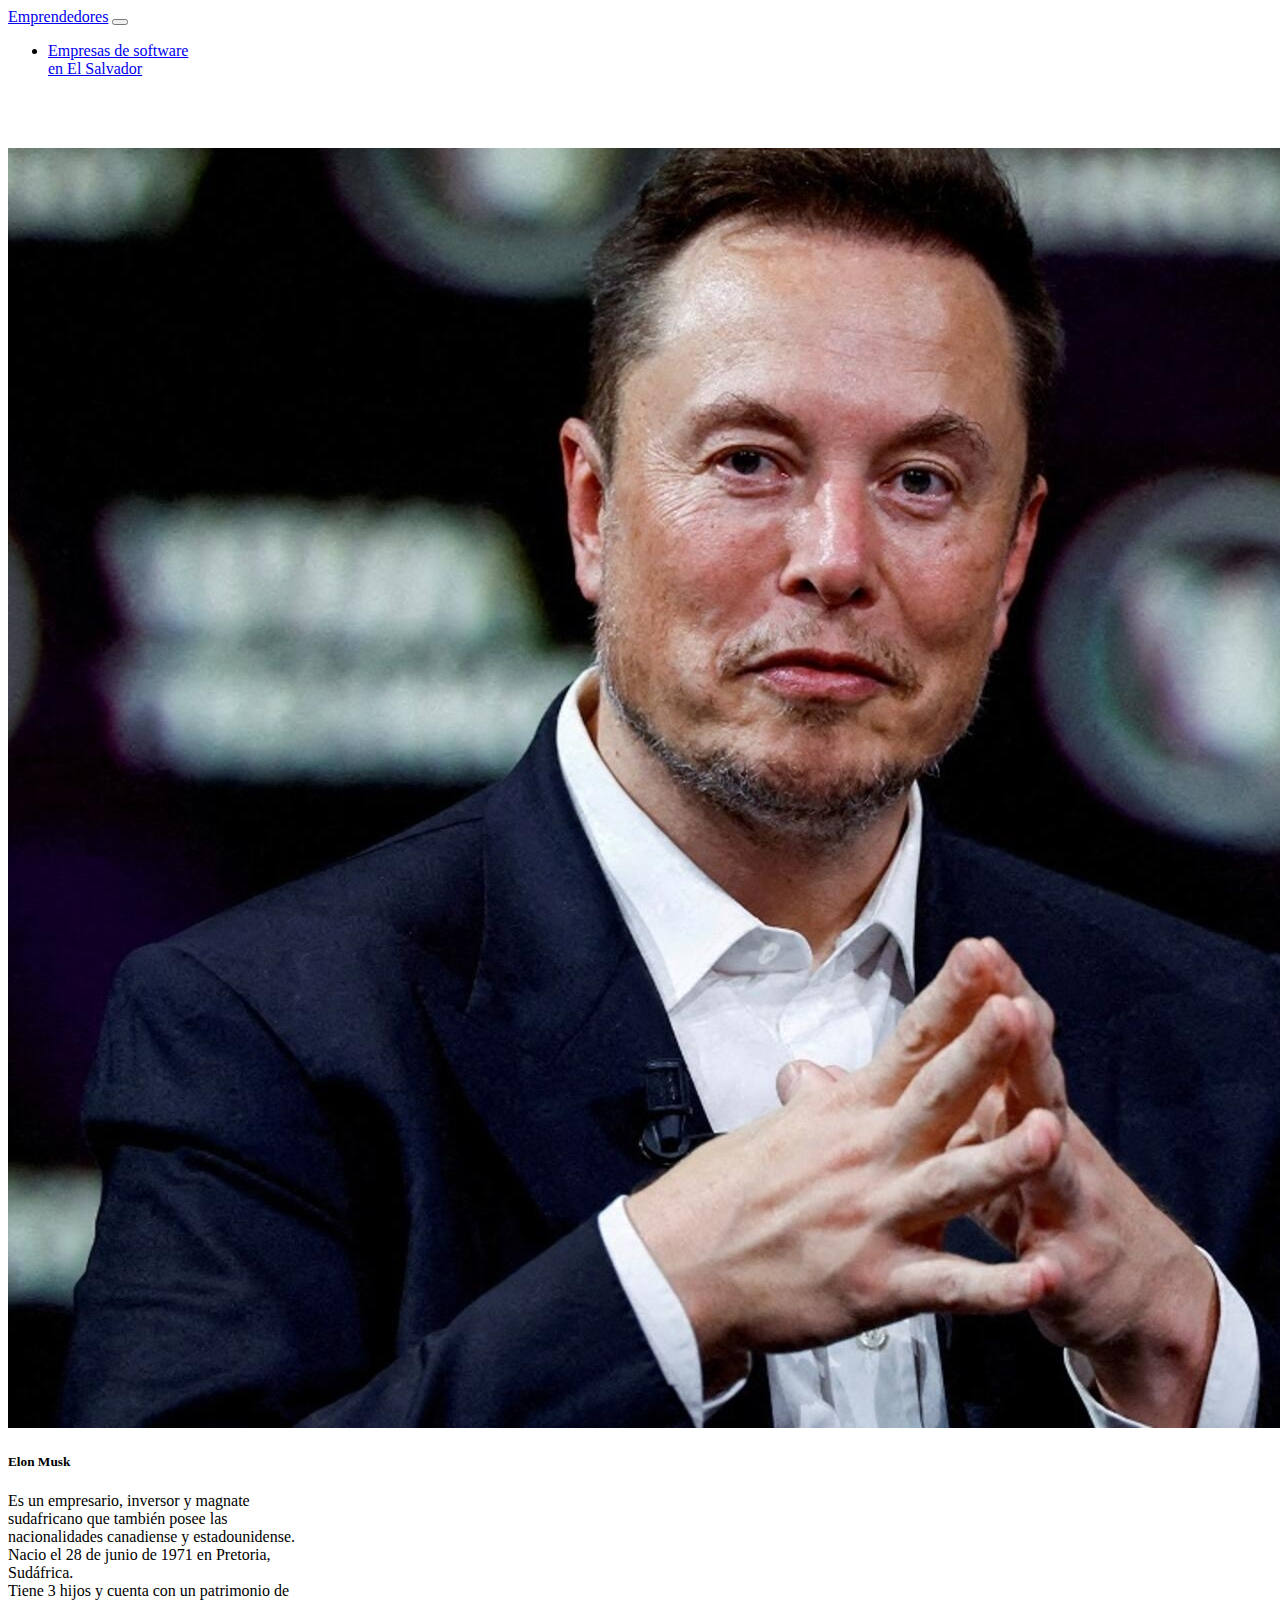
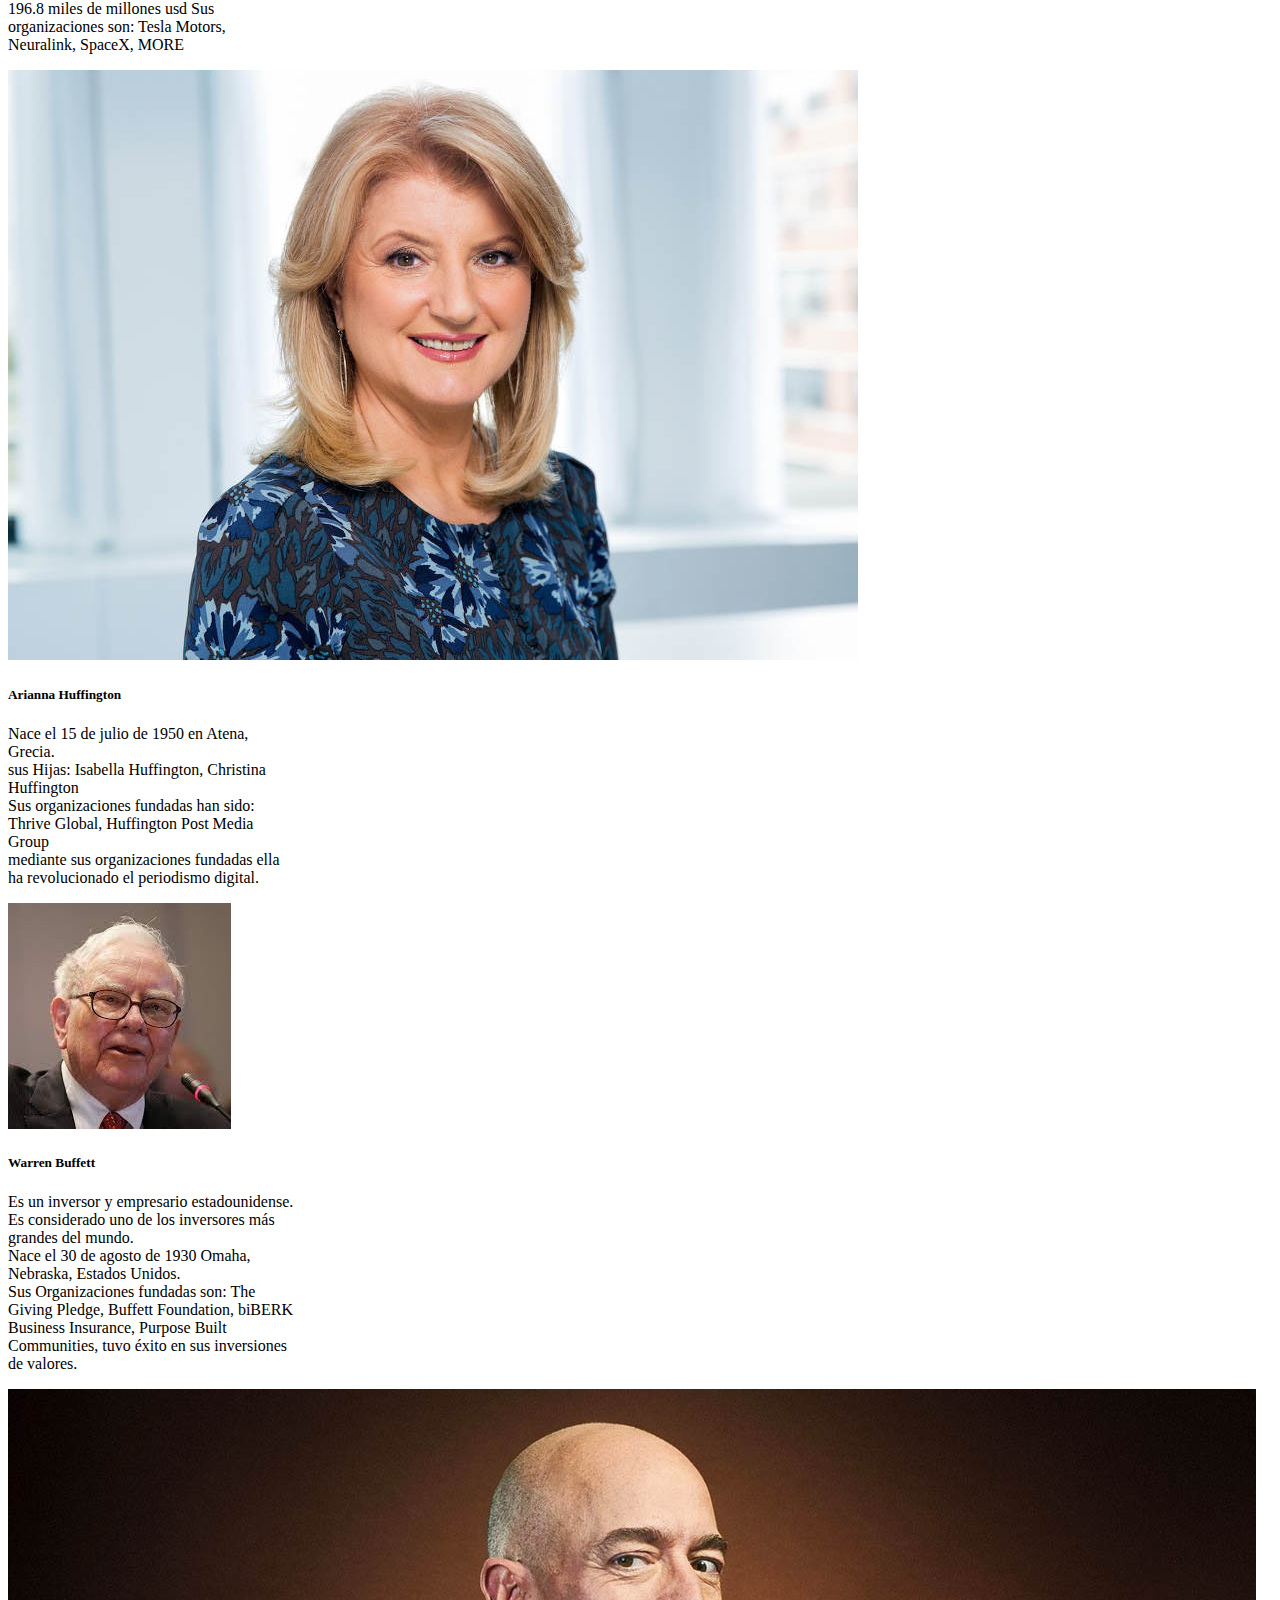
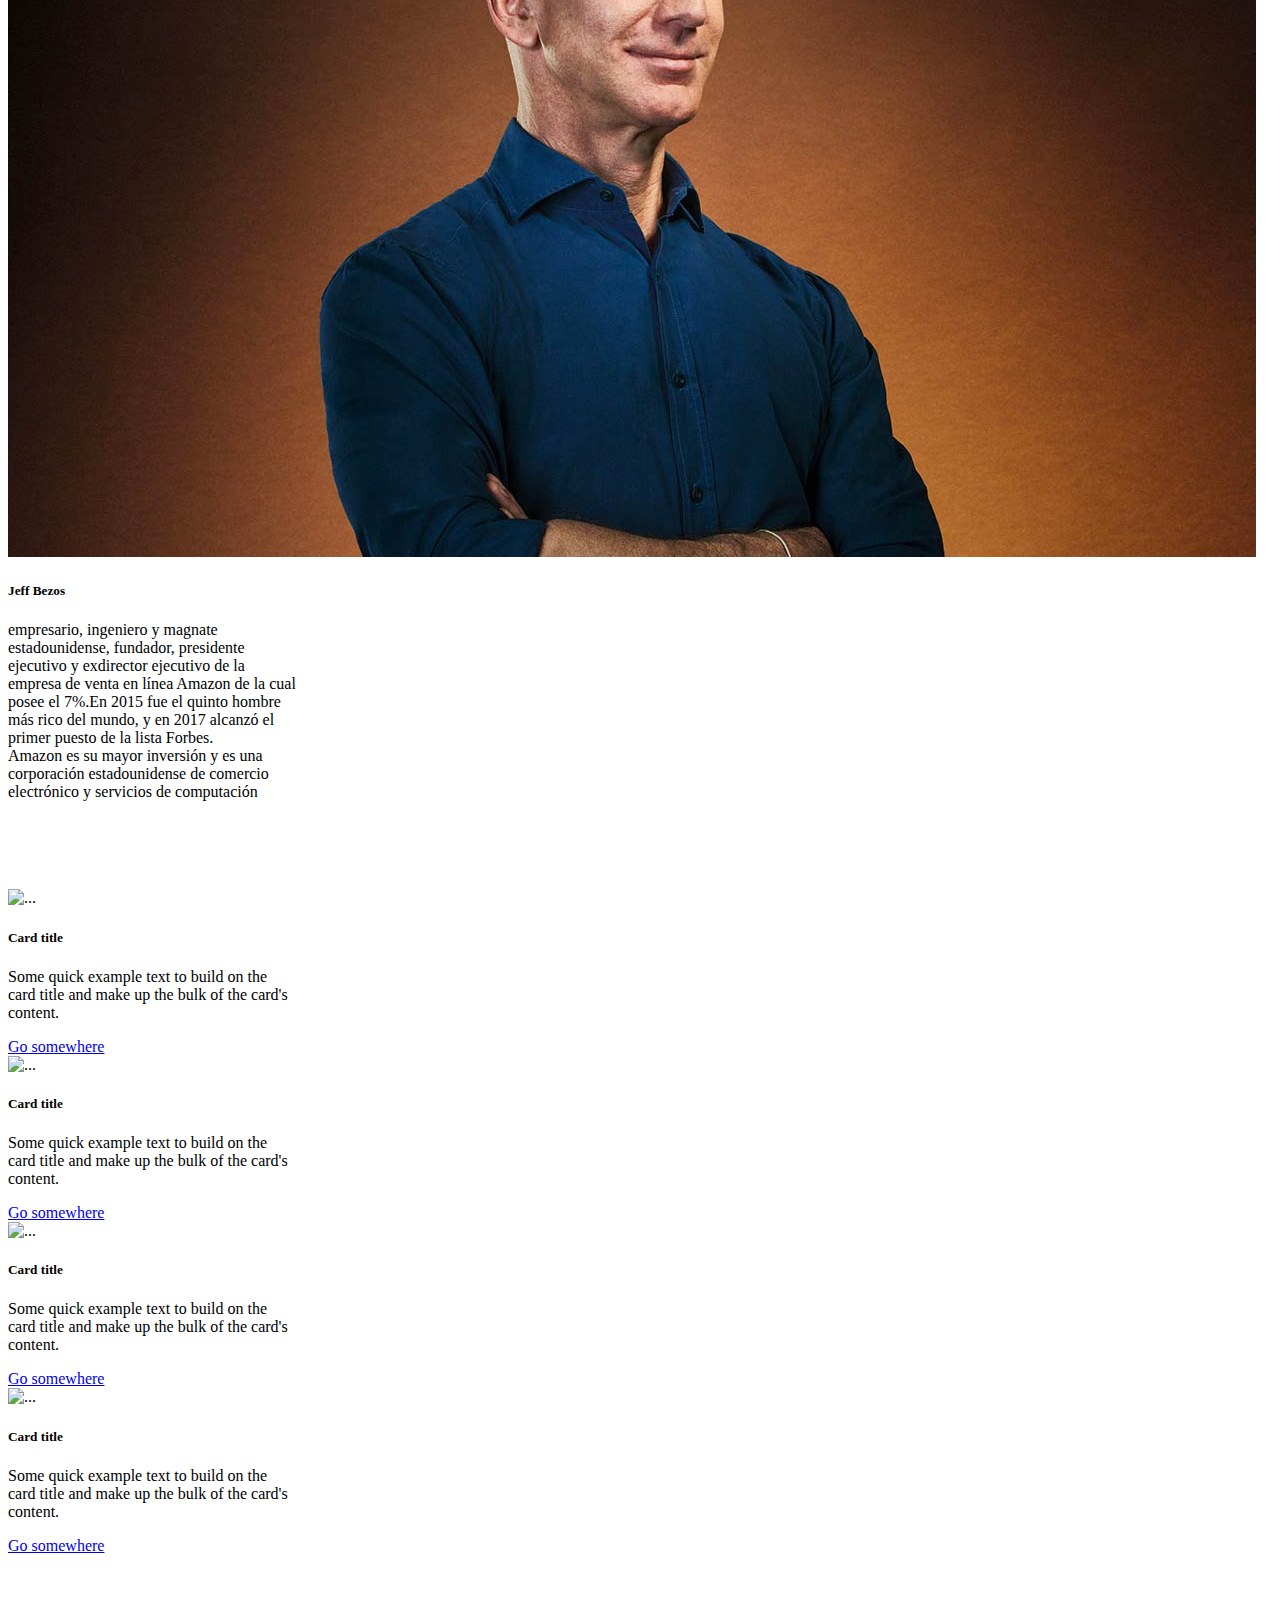
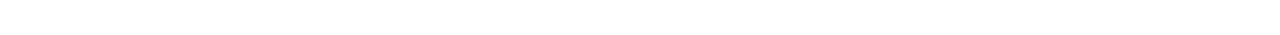
==== index.html @ 049511de "agregue la carta de warren y bezos" ====
<!DOCTYPE html>
<html lang="en">
<head>
    <meta charset="UTF-8">
    <meta name="viewport" content="width=device-width, initial-scale=1.0">
    <title>Document</title>
    <link href="https://cdn.jsdelivr.net/npm/bootstrap@5.3.2/dist/css/bootstrap.min.css" rel="stylesheet" integrity="sha384-T3c6CoIi6uLrA9TneNEoa7RxnatzjcDSCmG1MXxSR1GAsXEV/Dwwykc2MPK8M2HN" crossorigin="anonymous">
    <link rel="stylesheet" href="style.css">
</head>
<body>

    <nav class="navbar navbar-expand-lg bg-body-tertiary">
        <div class="container-fluid">
          <a class="navbar-brand" href="#">Emprendedores</a>
          <button class="navbar-toggler" type="button" data-bs-toggle="collapse" data-bs-target="#navbarSupportedContent" aria-controls="navbarSupportedContent" aria-expanded="false" aria-label="Toggle navigation">
            <span class="navbar-toggler-icon"></span>
          </button>
          <div class="collapse navbar-collapse" id="navbarSupportedContent">
            <ul class="navbar-nav me-auto mb-2 mb-lg-0">
              <li class="nav-item">
                <a class="nav-link active" aria-current="page" href="./pages/pagina1.html">Empresas de software  <br>en El Salvador</a>
              </li>
            </ul>
          </div>
        </div>
      </nav> <br><br><br>

      

      <div class="container">
        <div class="container text-center">
            <div class="row">
              <div class="col">
                <div class="card" style="width: 18rem;">
                    <img src="img/emprendedor1.jpg" class="card-img-top" alt="...">
                    <div class="card-body">
                      <h5 class="card-title">Elon Musk</h5>
                      <p class="card-text">Es un empresario, inversor y magnate sudafricano que también posee las nacionalidades canadiense y estadounidense. 
                        Nacio el 28 de junio de 1971 en Pretoria, Sudáfrica. <br>
                        Tiene 3 hijos y cuenta con un patrimonio de 196.8 miles de millones usd
                        Sus organizaciones son:  Tesla Motors, Neuralink, SpaceX, MORE
                      </p>
                     
                    </div>
                  </div>
              </div>
              <div class="col">
                <div class="card" style="width: 18rem;">
                    <img src="img/emprendedor2.jpg" class="card-img-top" alt="...">
                    <div class="card-body">
                      <h5 class="card-title">Arianna Huffington</h5>
                      <p class="card-text">Nace el 15 de julio de 1950 en Atena, Grecia. <br> sus Hijas: Isabella Huffington, Christina Huffington <br> 
                     Sus organizaciones fundadas han sido: Thrive Global, Huffington Post Media Group <br> mediante sus organizaciones fundadas ella ha revolucionado 
                    el periodismo digital.</p>
                    
                    </div>
                  </div>
              </div>
              <div class="col">
                <div class="card" style="width: 18rem;">
                    <img src="img/emprendedor3.jfif" class="card-img-top" alt="...">
                    <div class="card-body">
                      <h5 class="card-title">Warren Buffett</h5>
                      <p class="card-text">Es un inversor y empresario estadounidense. Es considerado uno de los inversores más grandes del mundo. <br>Nace el 30 
                        de agosto de 1930 Omaha, Nebraska, Estados Unidos. <br> Sus Organizaciones fundadas son: The Giving Pledge, Buffett Foundation, biBERK Business Insurance, Purpose Built Communities,
                        tuvo éxito en sus inversiones de valores. </p>
                    </div>
                  </div>
              </div>
              <div class="col">
                <div class="card" style="width: 18rem;">
                    <img src="img/emprendedor4.jpg" class="card-img-top" alt="...">
                    <div class="card-body">
                      <h5 class="card-title">Jeff Bezos</h5>
                      <p class="card-text">empresario, ingeniero y magnate estadounidense, fundador, presidente ejecutivo y exdirector ejecutivo de la empresa de venta en línea Amazon de la cual posee el 7%.​En 2015 fue el quinto hombre más rico del mundo, y en 2017 alcanzó el primer puesto de la lista Forbes.
                        <br>Amazon es su mayor inversión y es una corporación estadounidense de comercio electrónico y servicios de computación
                      </p>
                    </div>
                  </div>
              </div>
            </div>
          </div>
      </div> <br><br><br><br>

      <div class="container">
        <div class="container text-center">
            <div class="row">
              <div class="col">
                <div class="card" style="width: 18rem;">
                    <img src="..." class="card-img-top" alt="...">
                    <div class="card-body">
                      <h5 class="card-title">Card title</h5>
                      <p class="card-text">Some quick example text to build on the card title and make up the bulk of the card's content.</p>
                      <a href="#" class="btn btn-primary">Go somewhere</a>
                    </div>
                  </div>
              </div>
              <div class="col">
                <div class="card" style="width: 18rem;">
                    <img src="..." class="card-img-top" alt="...">
                    <div class="card-body">
                      <h5 class="card-title">Card title</h5>
                      <p class="card-text">Some quick example text to build on the card title and make up the bulk of the card's content.</p>
                      <a href="#" class="btn btn-primary">Go somewhere</a>
                    </div>
                  </div>
              </div>
              <div class="col">
                <div class="card" style="width: 18rem;">
                    <img src="..." class="card-img-top" alt="...">
                    <div class="card-body">
                      <h5 class="card-title">Card title</h5>
                      <p class="card-text">Some quick example text to build on the card title and make up the bulk of the card's content.</p>
                      <a href="#" class="btn btn-primary">Go somewhere</a>
                    </div>
                  </div>
              </div>
              <div class="col">
                <div class="card" style="width: 18rem;">
                    <img src="..." class="card-img-top" alt="...">
                    <div class="card-body">
                      <h5 class="card-title">Card title</h5>
                      <p class="card-text">Some quick example text to build on the card title and make up the bulk of the card's content.</p>
                      <a href="#" class="btn btn-primary">Go somewhere</a>
                    </div>
                  </div>
              </div>
            </div>
          </div>
      </div> <br><br><br><br>



    <script src="https://cdn.jsdelivr.net/npm/bootstrap@5.3.2/dist/js/bootstrap.bundle.min.js" integrity="sha384-C6RzsynM9kWDrMNeT87bh95OGNyZPhcTNXj1NW7RuBCsyN/o0jlpcV8Qyq46cDfL" crossorigin="anonymous"></script>

</body>
</html>
---- style.css ----
#body{
    background: black;
}
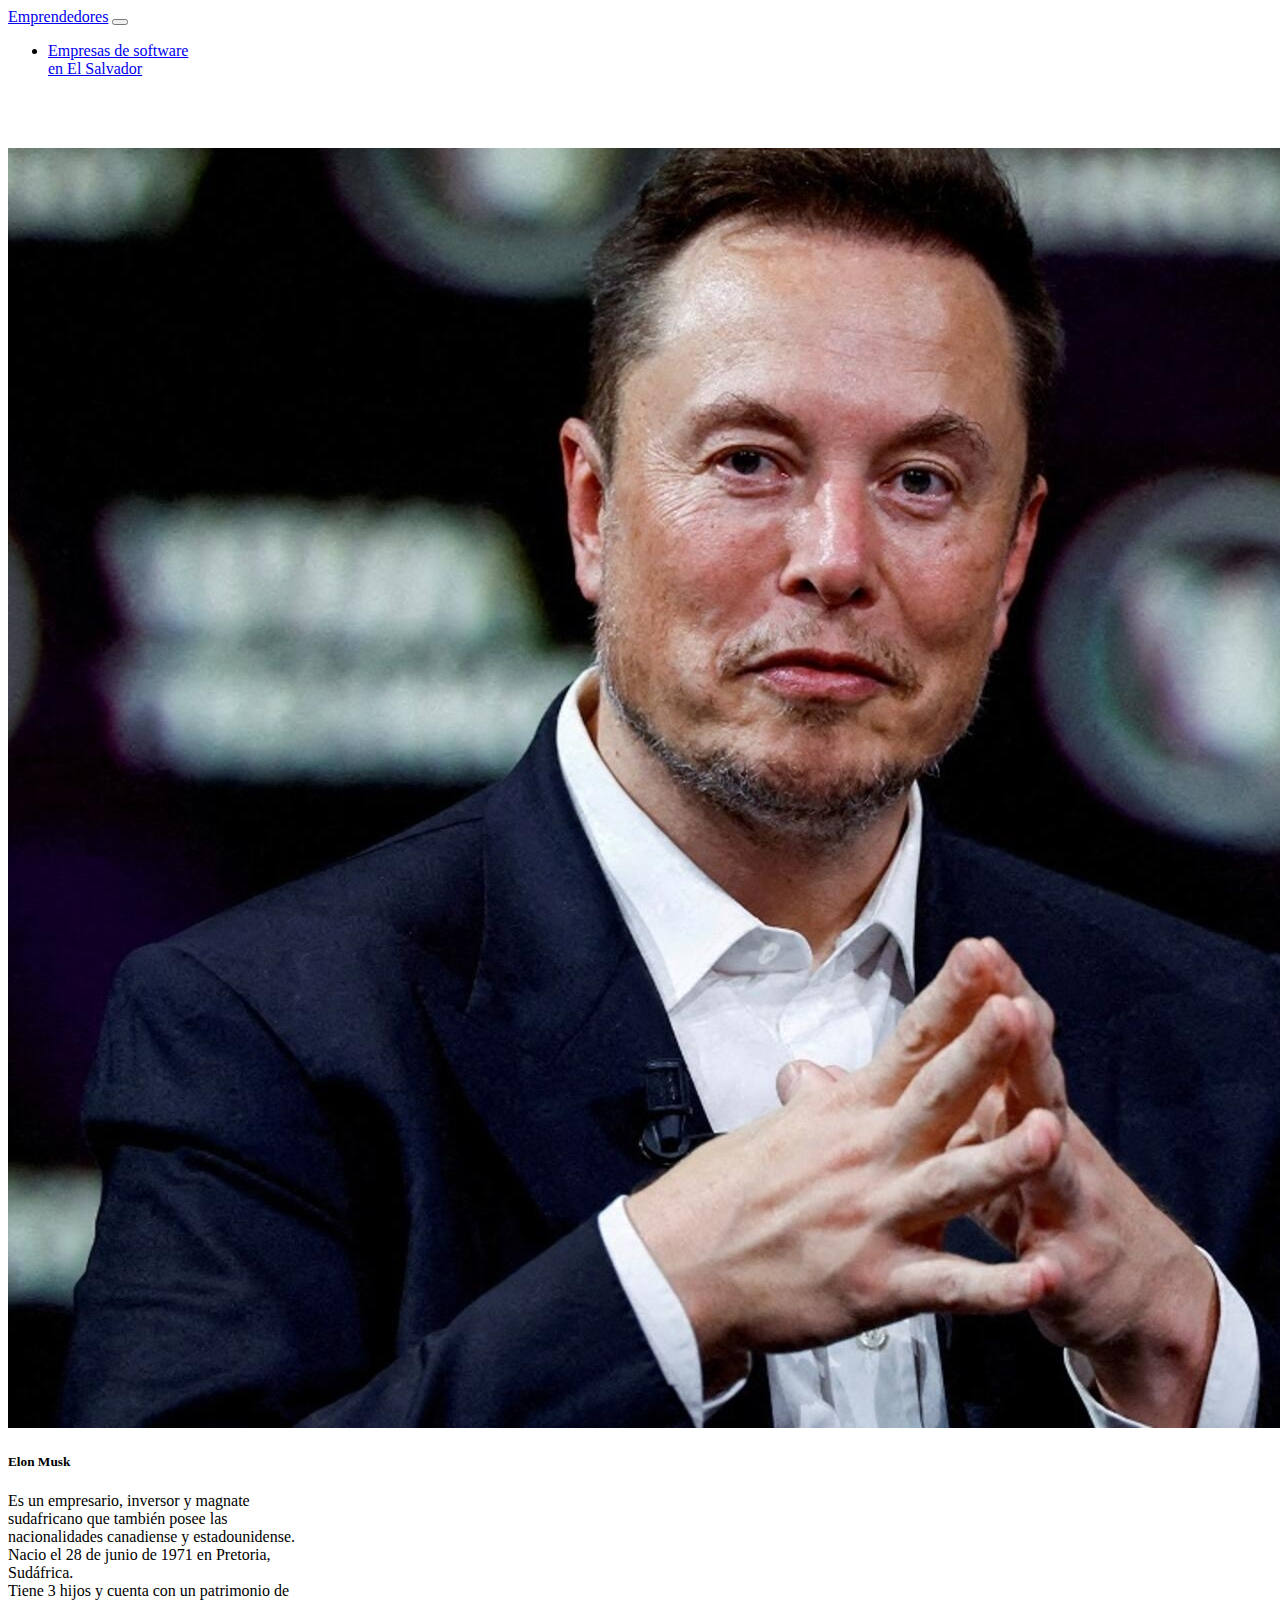
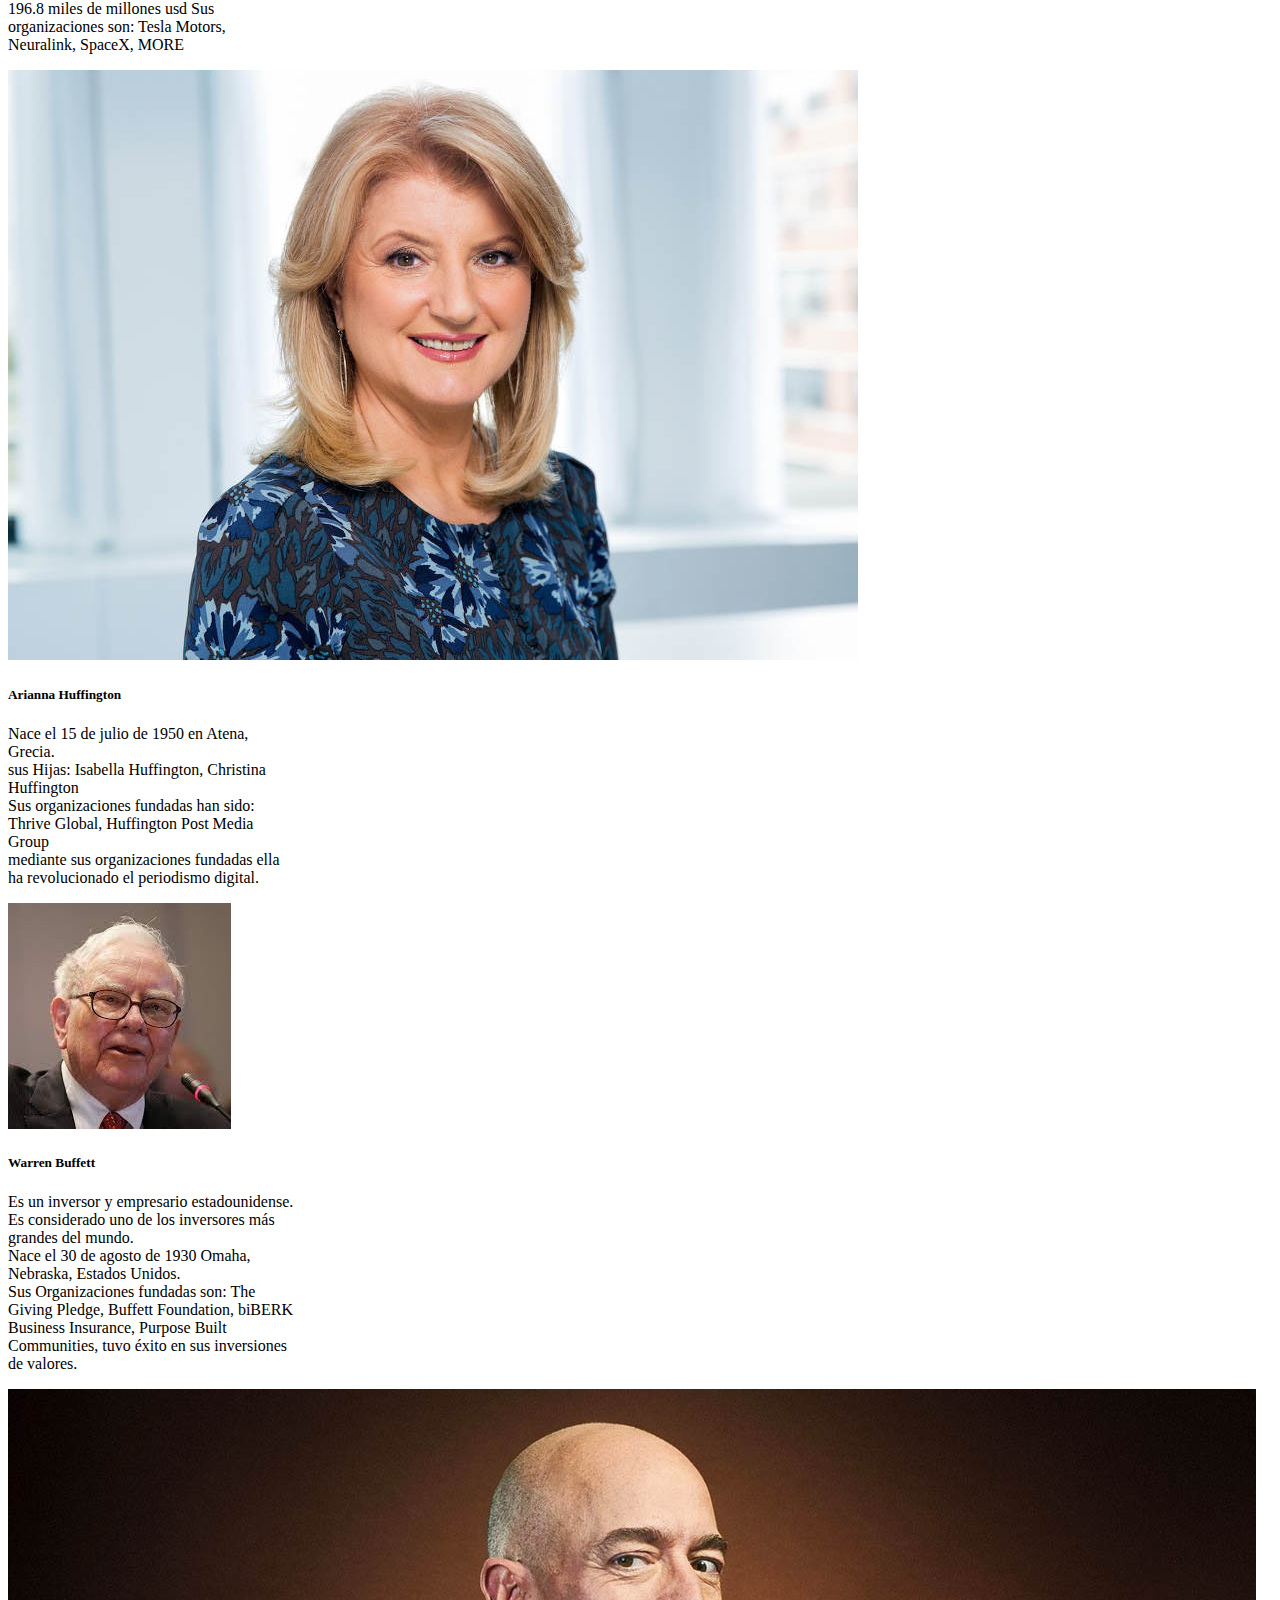
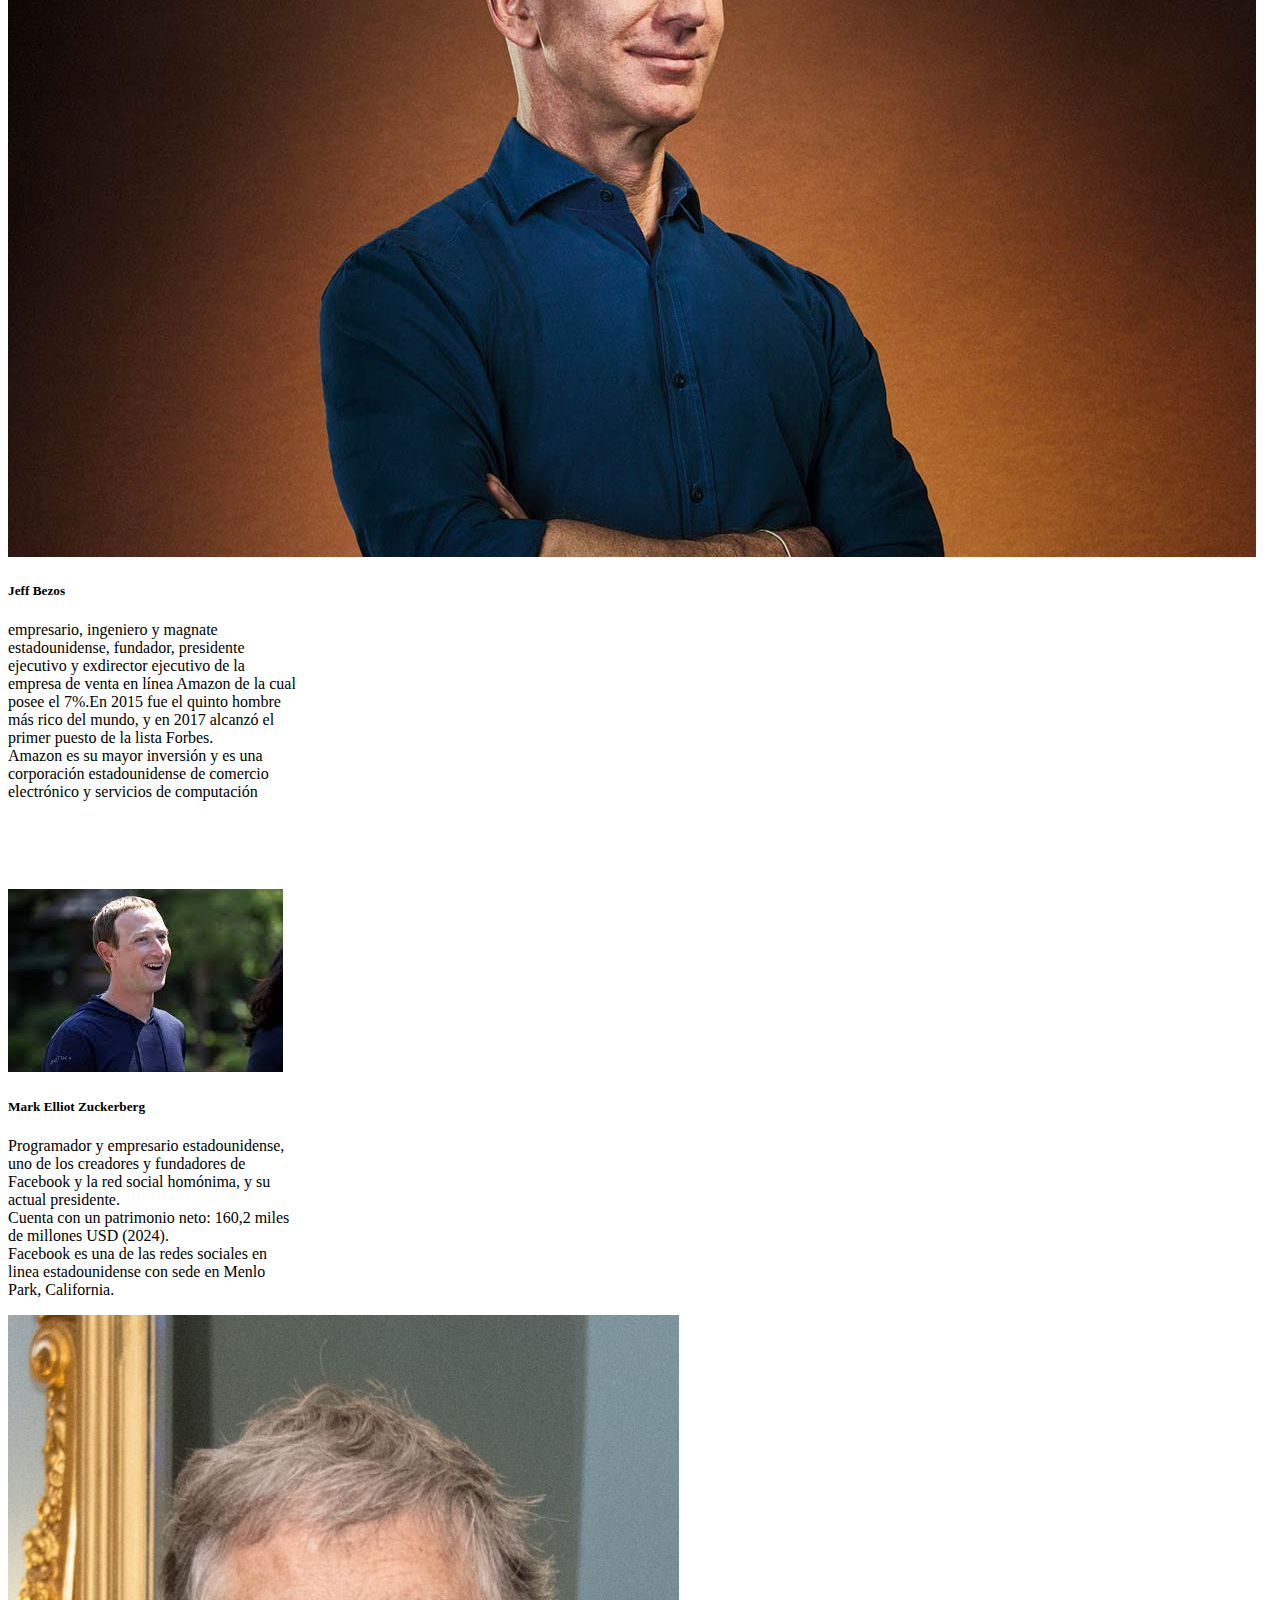
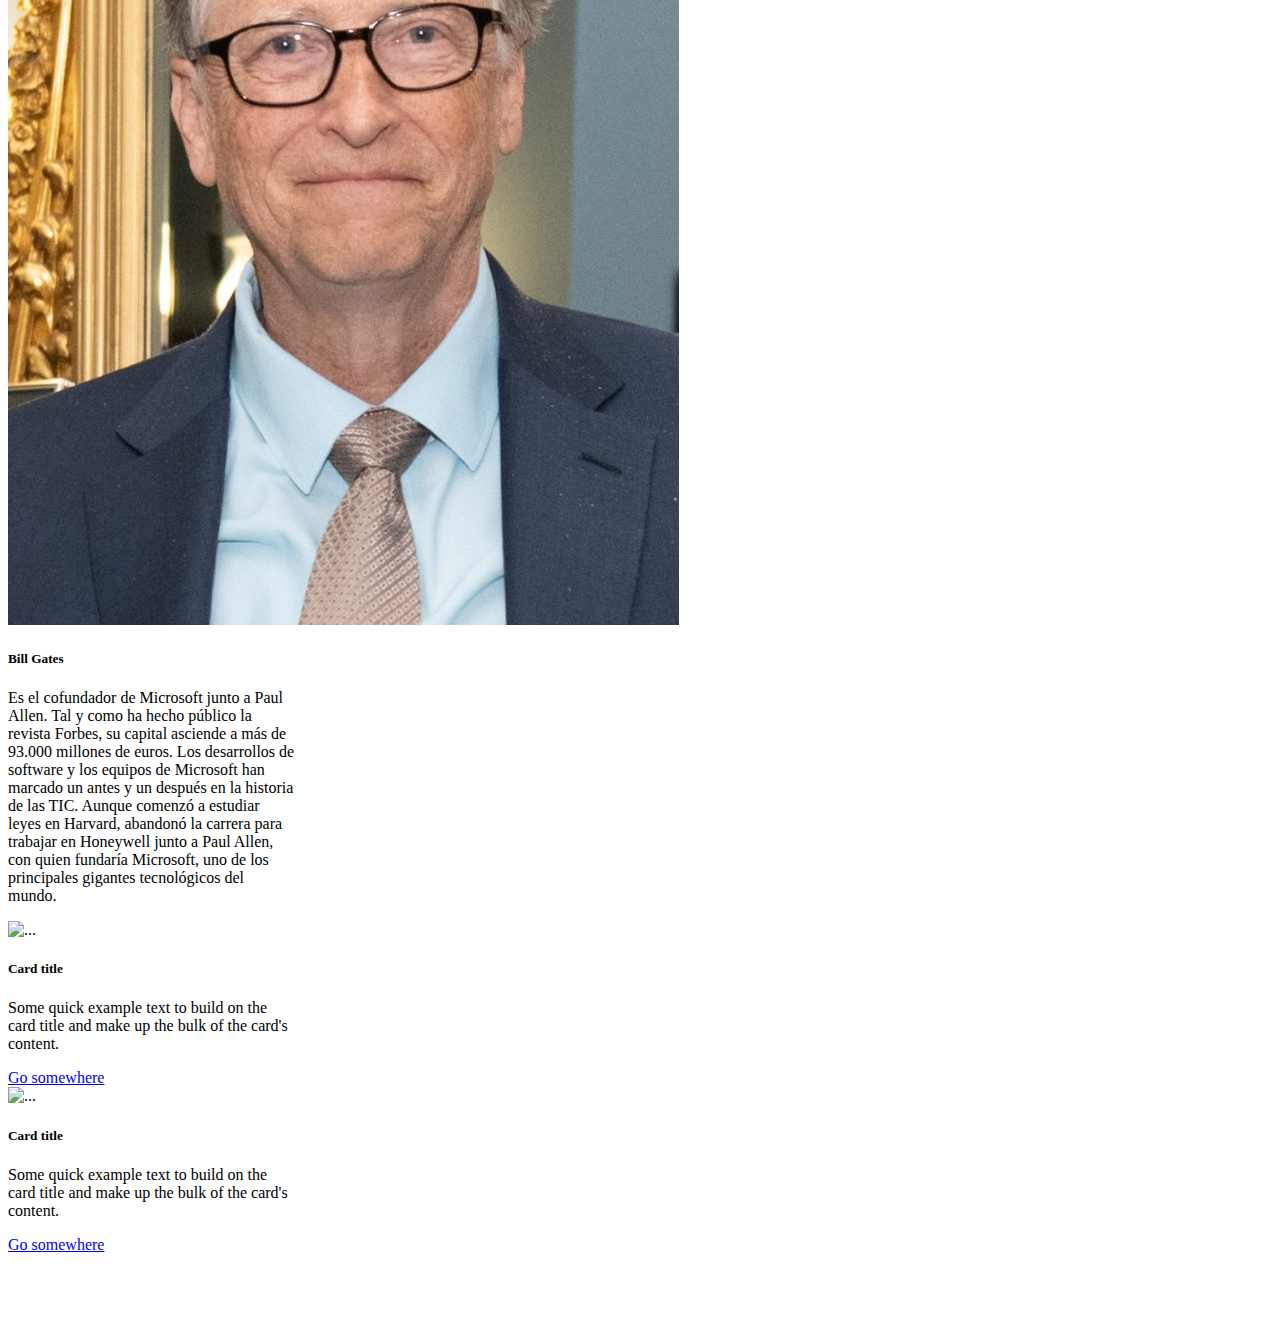
==== commit 14baf74e: "agregue bill gates y zuckerberg" ====
--- a/index.html
+++ b/index.html
@@ -87,21 +87,23 @@
             <div class="row">
               <div class="col">
                 <div class="card" style="width: 18rem;">
-                    <img src="..." class="card-img-top" alt="...">
+                    <img src="img/emprendedor5.jfif" class="card-img-top" alt="...">
                     <div class="card-body">
-                      <h5 class="card-title">Card title</h5>
-                      <p class="card-text">Some quick example text to build on the card title and make up the bulk of the card's content.</p>
-                      <a href="#" class="btn btn-primary">Go somewhere</a>
+                      <h5 class="card-title">Mark Elliot Zuckerberg</h5>
+                      <p class="card-text">Programador y empresario estadounidense, uno de los creadores y fundadores de Facebook y la red social homónima, y su actual presidente.
+                        <br> Cuenta con un patrimonio neto: 160,2 miles de millones USD (2024). <br> Facebook es una de las redes sociales en linea estadounidense 
+                        con sede en Menlo Park, California. 
+                      </p>
                     </div>
                   </div>
               </div>
               <div class="col">
                 <div class="card" style="width: 18rem;">
-                    <img src="..." class="card-img-top" alt="...">
+                    <img src="img/emprendedor6.jpg" class="card-img-top" alt="...">
                     <div class="card-body">
-                      <h5 class="card-title">Card title</h5>
-                      <p class="card-text">Some quick example text to build on the card title and make up the bulk of the card's content.</p>
-                      <a href="#" class="btn btn-primary">Go somewhere</a>
+                      <h5 class="card-title">Bill Gates</h5>
+                      <p class="card-text">Es el cofundador de Microsoft junto a Paul Allen. Tal y como ha hecho público la revista Forbes, su capital asciende a más de 93.000 millones de euros. Los desarrollos de software y los equipos de Microsoft han marcado un antes y un después en la historia de las TIC.
+                     Aunque comenzó a estudiar leyes en Harvard, abandonó la carrera para trabajar en Honeywell junto a Paul Allen, con quien fundaría Microsoft, uno de los principales gigantes tecnológicos del mundo.</p>
                     </div>
                   </div>
               </div>
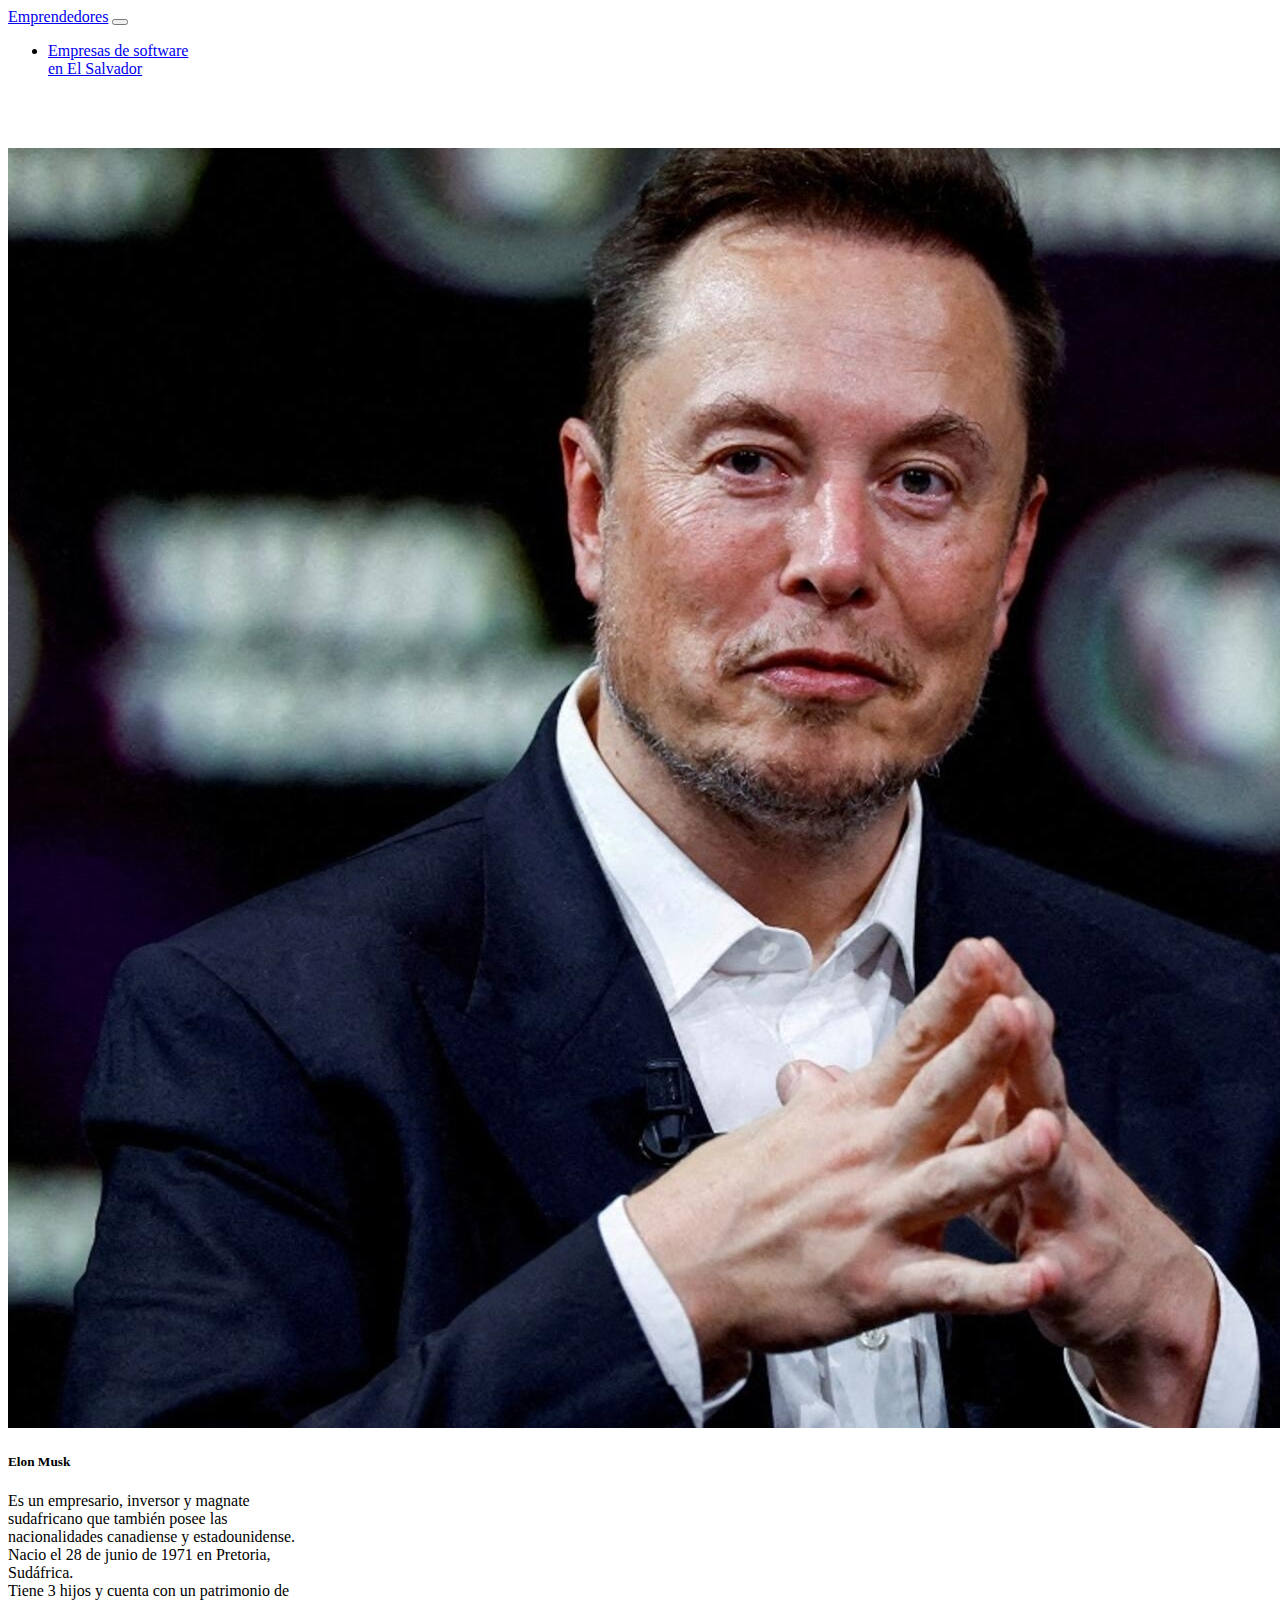
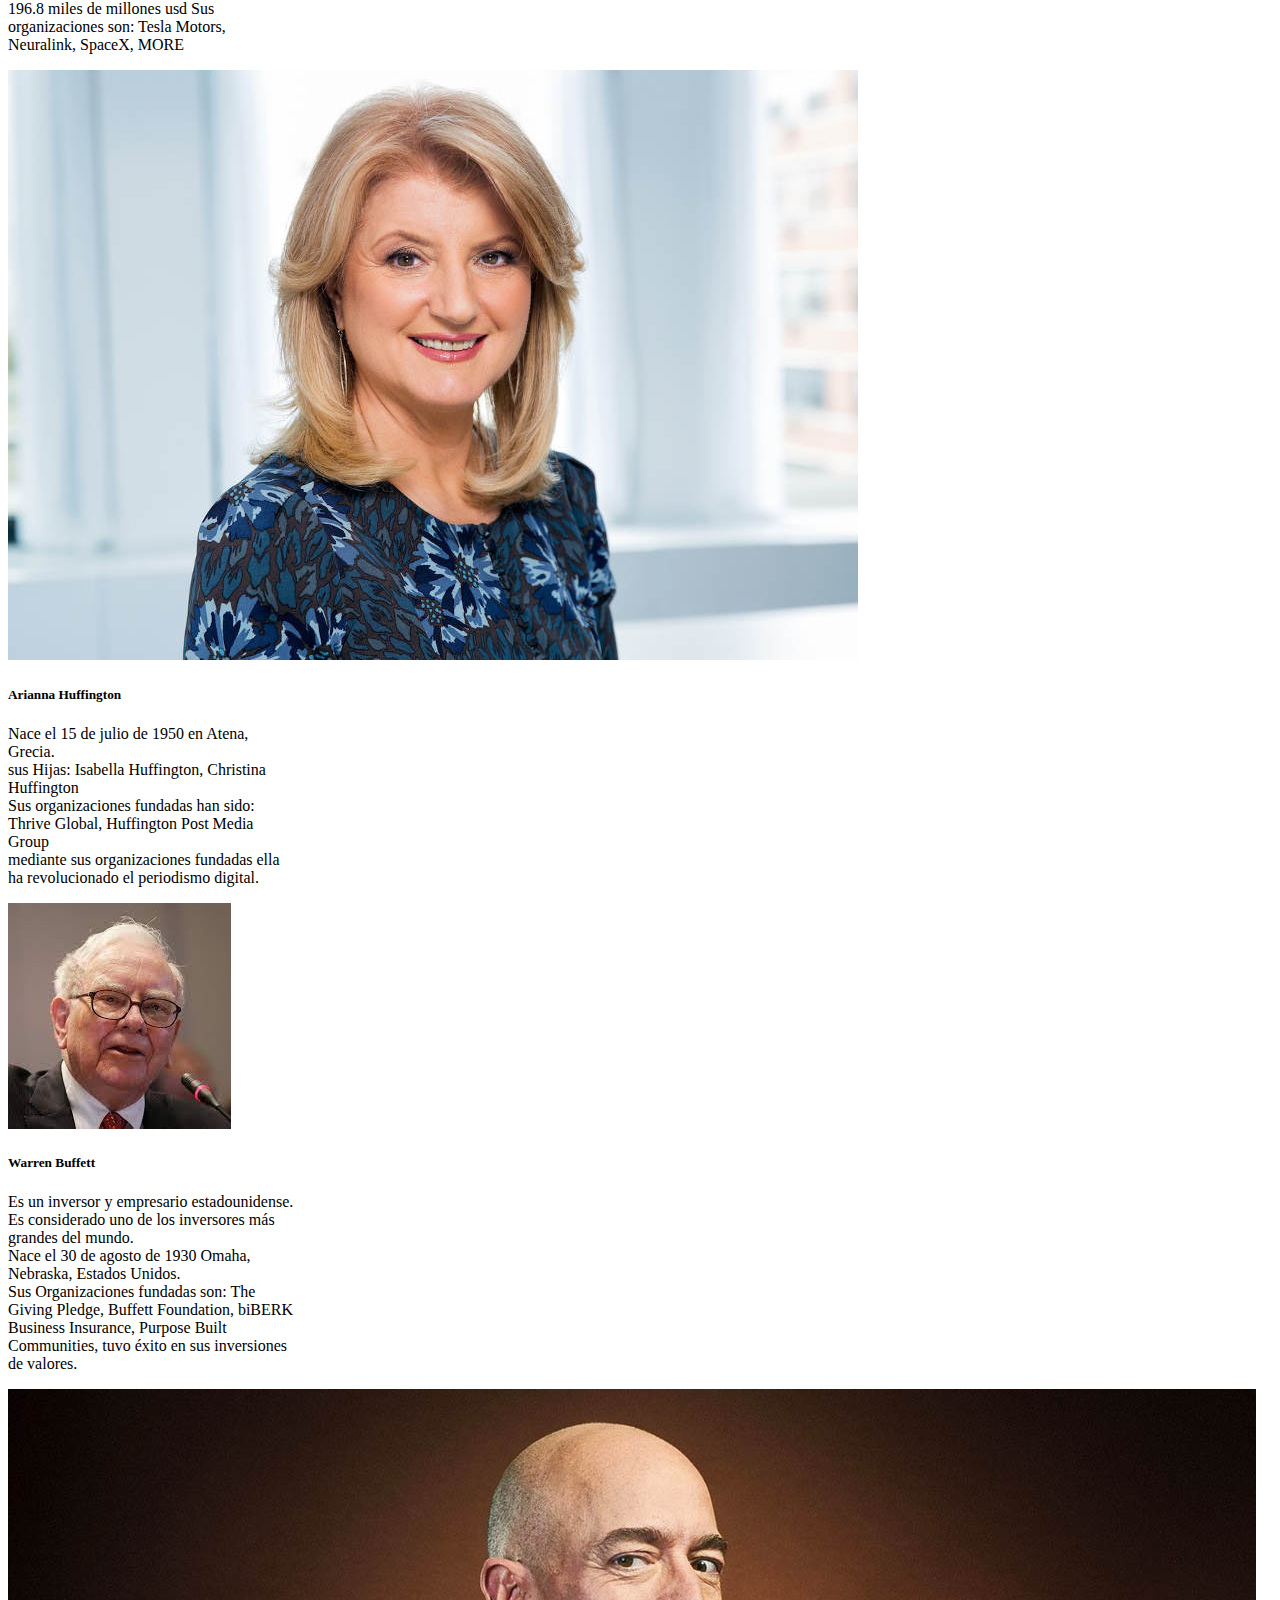
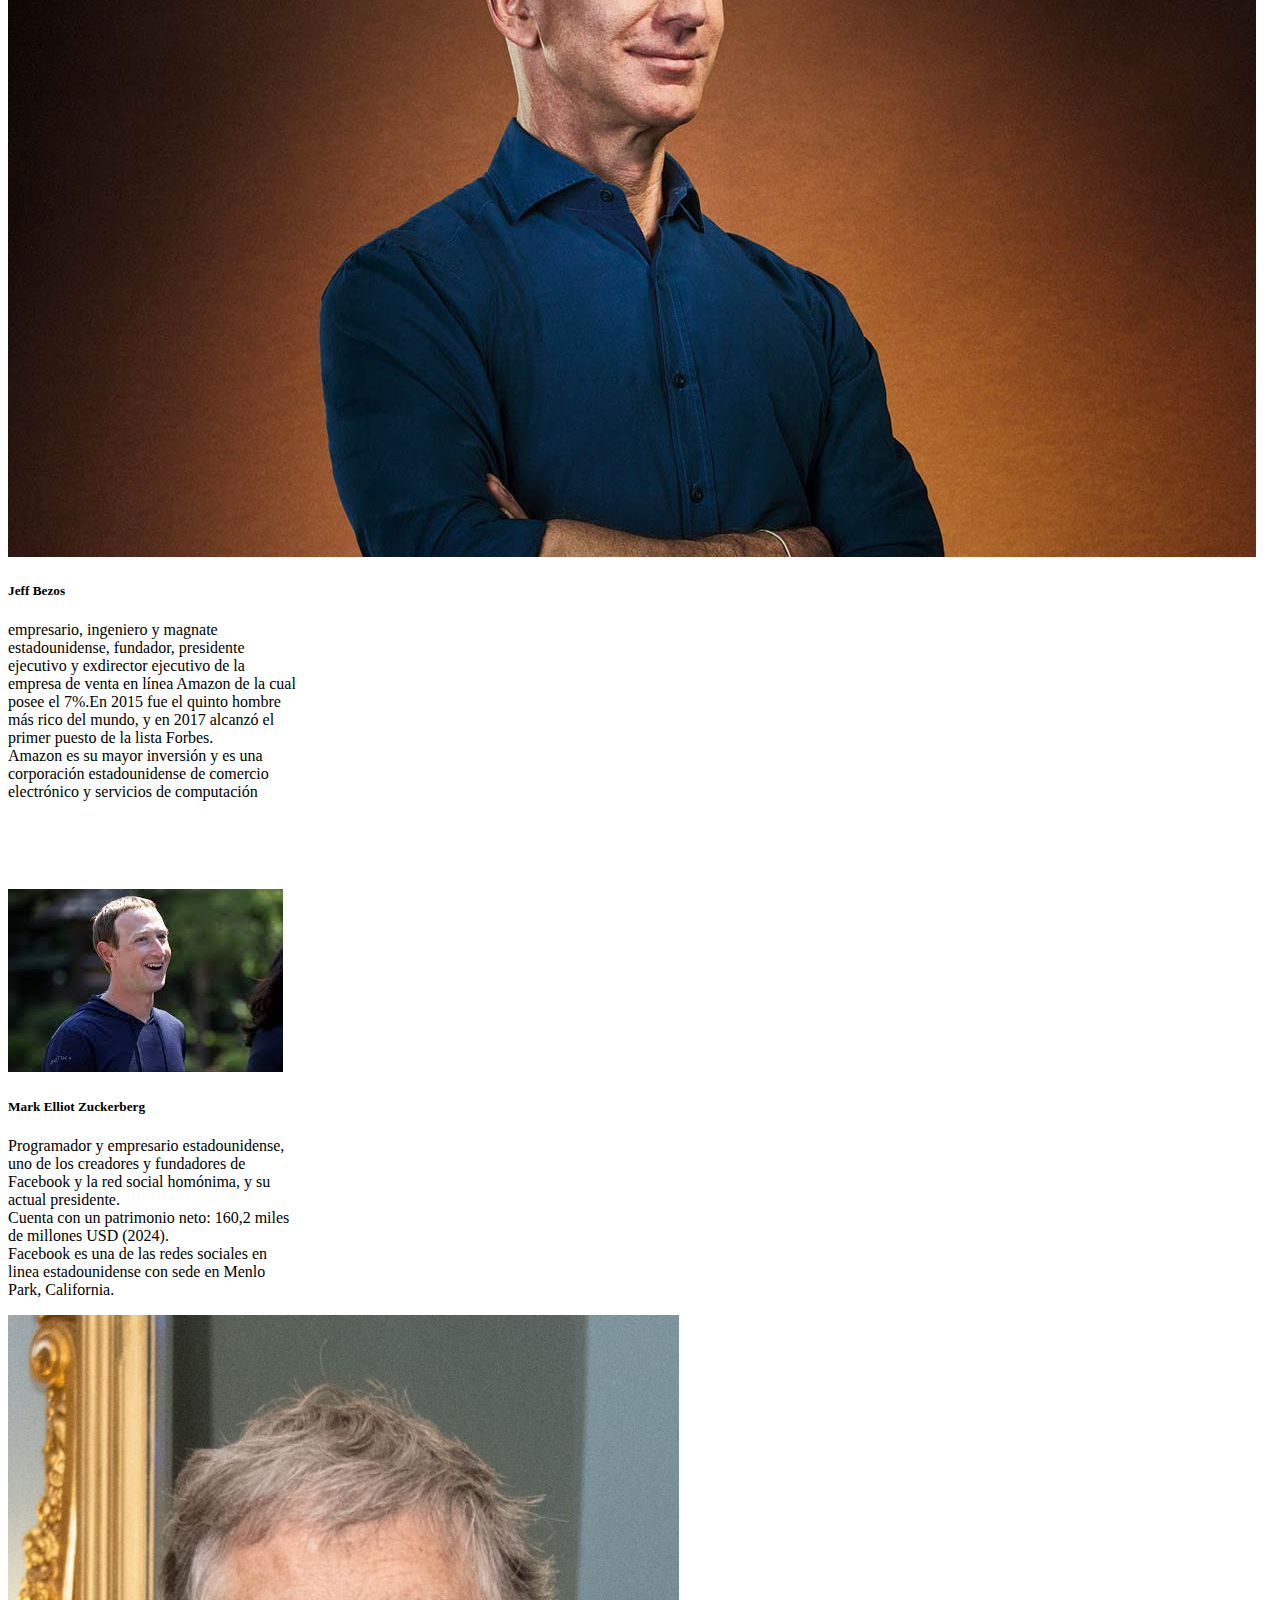
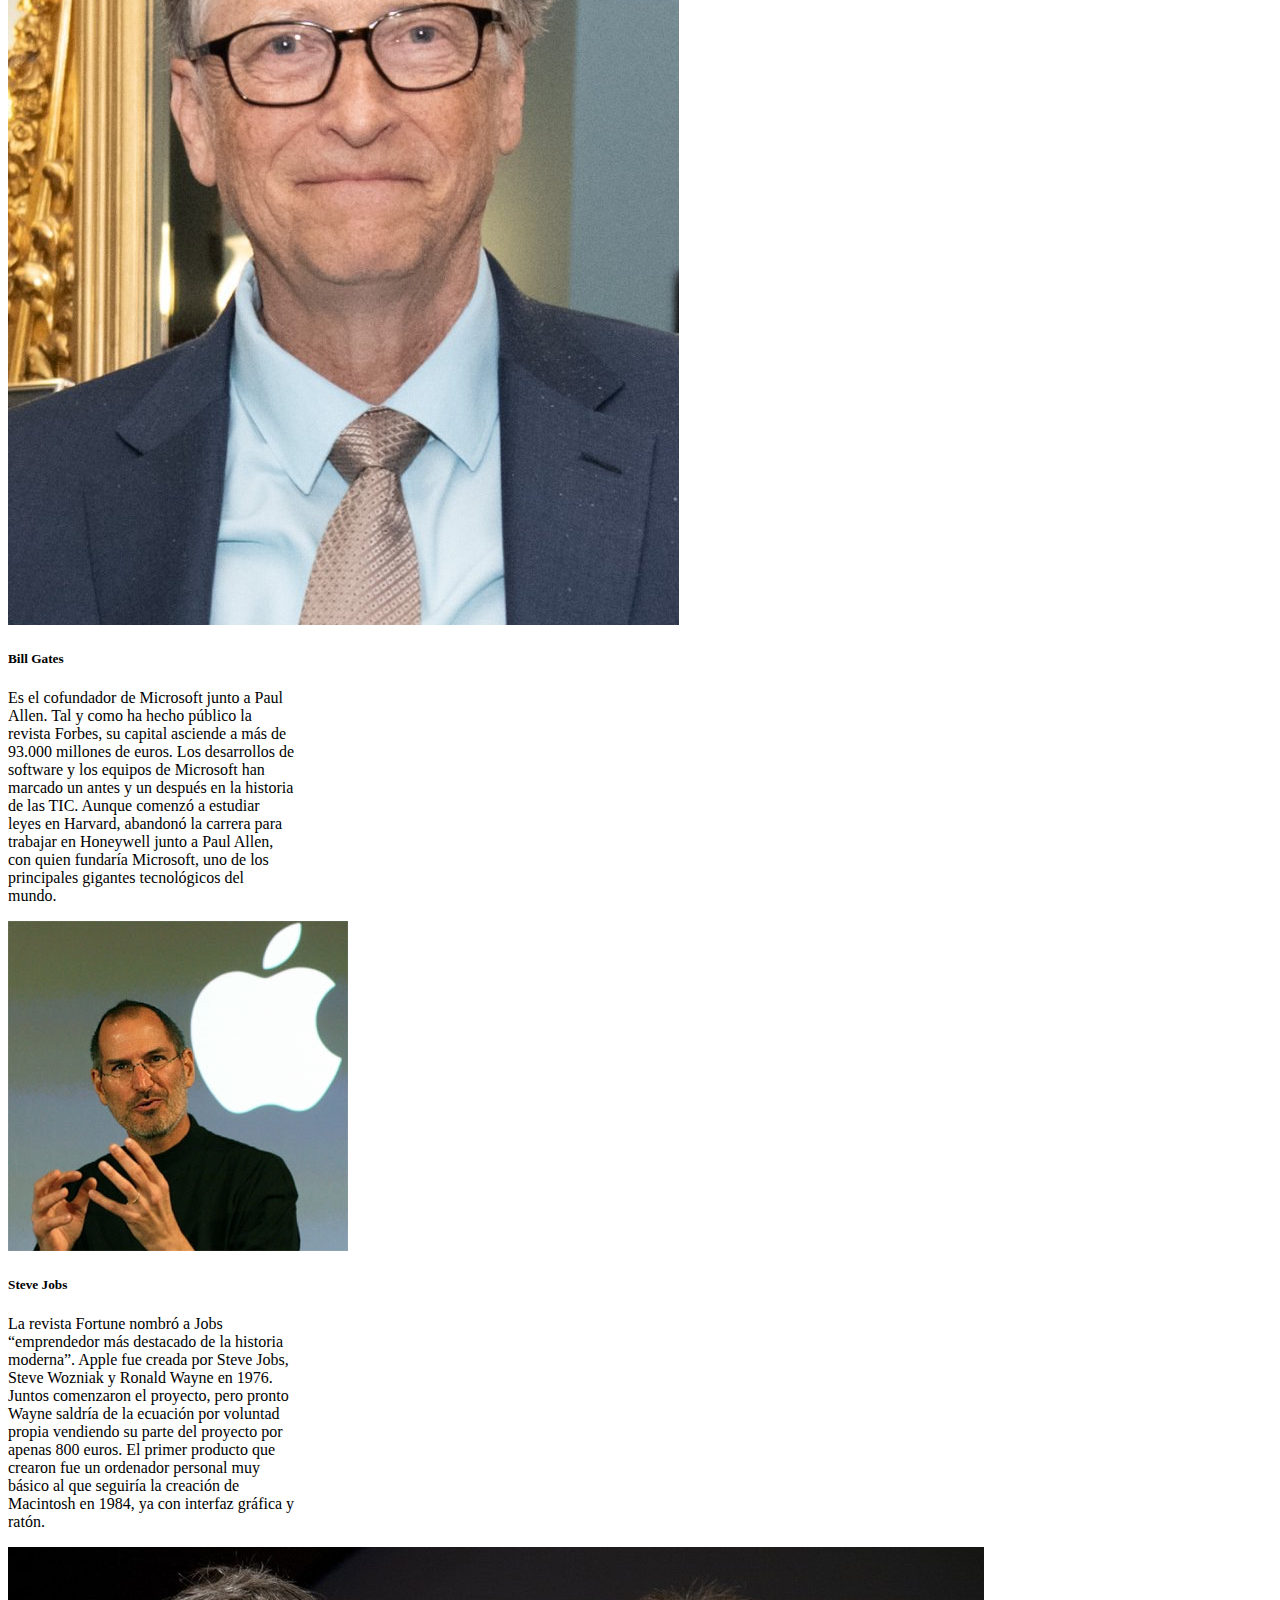
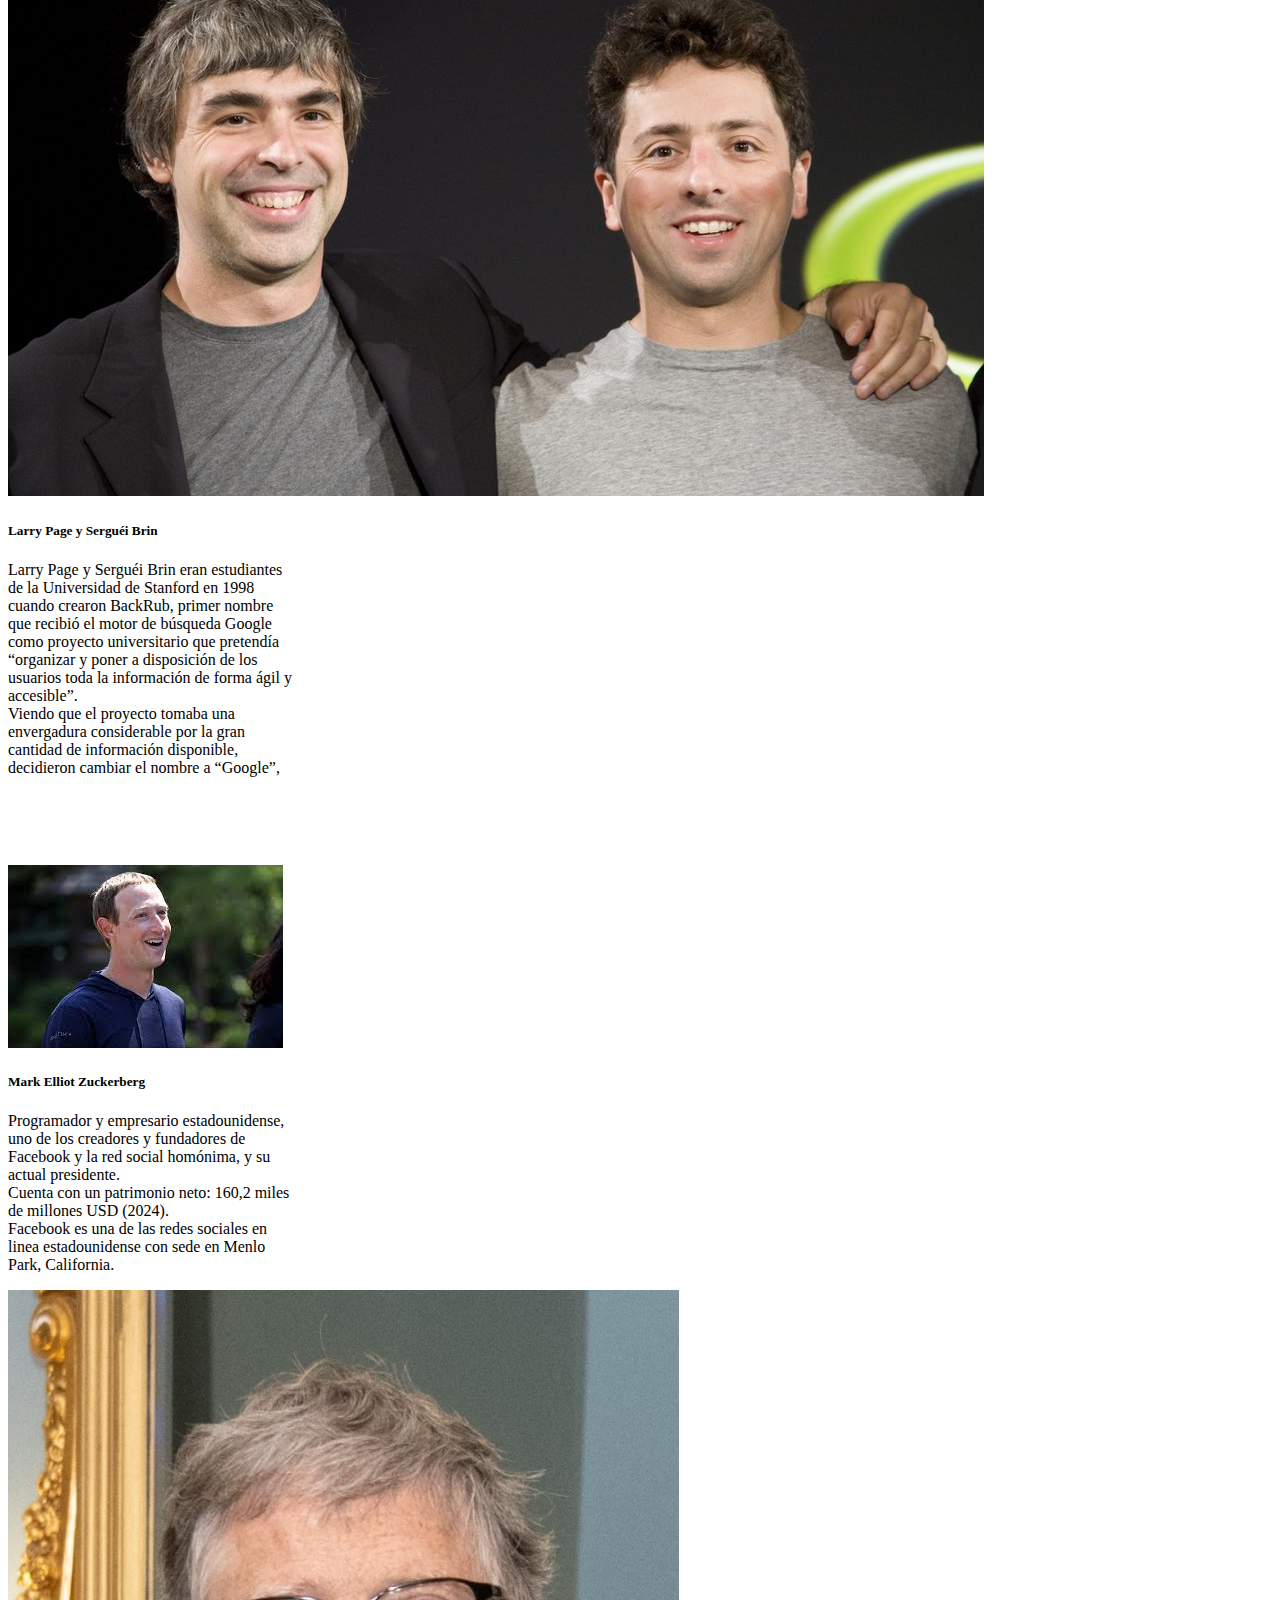
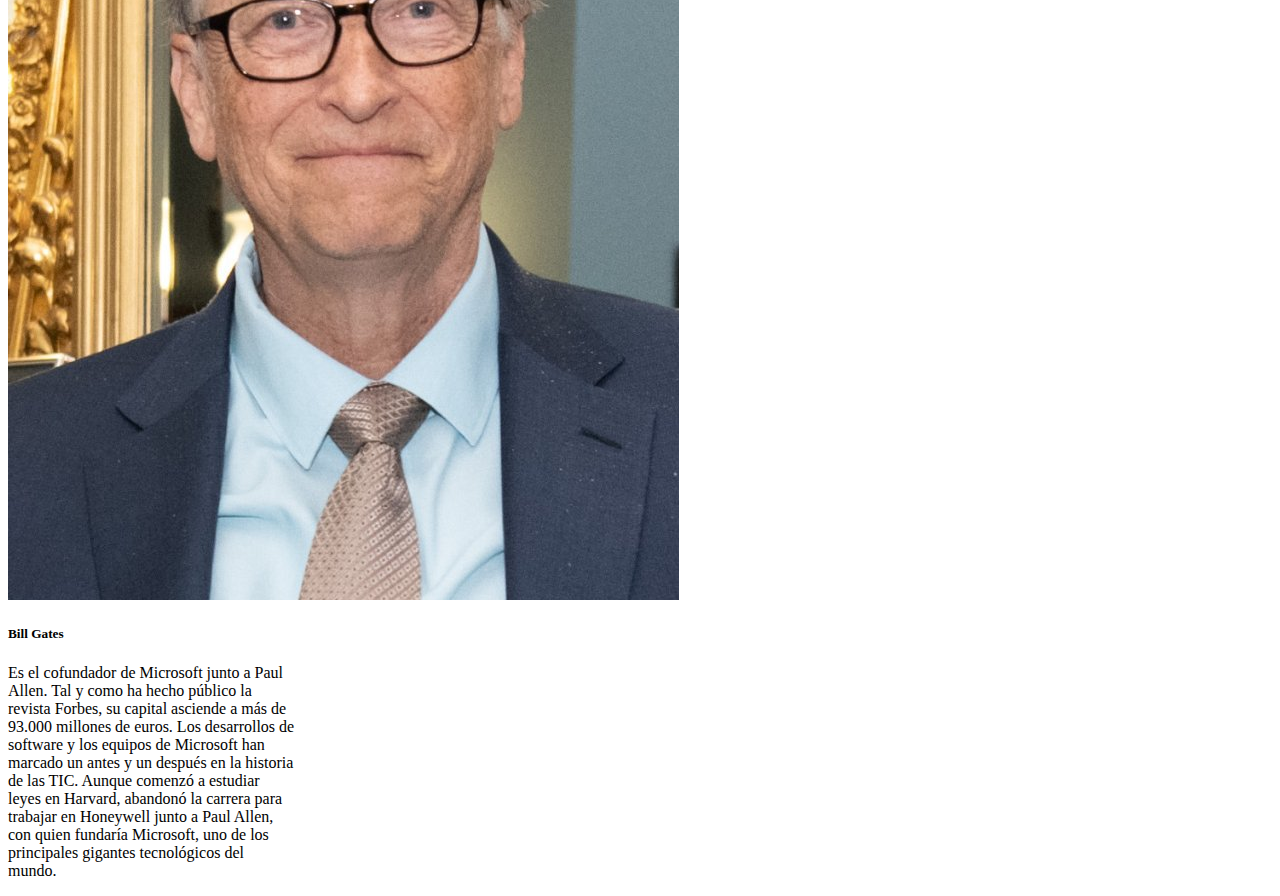
==== commit 0174d986: "agregue jobs y larry" ====
--- a/index.html
+++ b/index.html
@@ -109,21 +109,26 @@
               </div>
               <div class="col">
                 <div class="card" style="width: 18rem;">
-                    <img src="..." class="card-img-top" alt="...">
+                    <img src="img/emprendedor7.jpg" class="card-img-top" alt="...">
                     <div class="card-body">
-                      <h5 class="card-title">Card title</h5>
-                      <p class="card-text">Some quick example text to build on the card title and make up the bulk of the card's content.</p>
-                      <a href="#" class="btn btn-primary">Go somewhere</a>
+                      <h5 class="card-title">Steve Jobs</h5>
+                      <p class="card-text">La revista Fortune nombró a Jobs “emprendedor más destacado de la historia moderna”. Apple fue creada por Steve Jobs, Steve Wozniak y 
+                        Ronald Wayne en 1976. Juntos comenzaron el proyecto, pero pronto Wayne saldría de la ecuación por voluntad propia vendiendo su parte del proyecto por apenas
+                         800 euros. El primer producto que crearon fue un ordenador personal muy básico al que seguiría la creación de Macintosh en 1984, ya con interfaz gráfica 
+                         y ratón.</p>
+                      
                     </div>
                   </div>
               </div>
               <div class="col">
                 <div class="card" style="width: 18rem;">
-                    <img src="..." class="card-img-top" alt="...">
+                    <img src="img/emprendedor8.jpg" class="card-img-top" alt="...">
                     <div class="card-body">
-                      <h5 class="card-title">Card title</h5>
-                      <p class="card-text">Some quick example text to build on the card title and make up the bulk of the card's content.</p>
-                      <a href="#" class="btn btn-primary">Go somewhere</a>
+                      <h5 class="card-title">Larry Page y Serguéi Brin</h5>
+                      <p class="card-text">Larry Page y Serguéi Brin eran estudiantes de la Universidad de Stanford en 1998 cuando crearon BackRub, primer nombre que recibió el 
+                        motor de búsqueda Google como proyecto universitario que pretendía “organizar y poner a disposición de los usuarios toda la información de forma ágil y 
+                        accesible”. <br>Viendo que el proyecto tomaba una envergadura considerable por la gran cantidad de información disponible, decidieron cambiar el nombre a “Google”,</p>
+                     
                     </div>
                   </div>
               </div>
@@ -131,6 +136,35 @@
           </div>
       </div> <br><br><br><br>
 
+      <div class="container">
+        <div class="container text-center">
+            <div class="row">
+              <div class="col">
+                <div class="card" style="width: 18rem;">
+                    <img src="img/emprendedor5.jfif" class="card-img-top" alt="...">
+                    <div class="card-body">
+                      <h5 class="card-title">Mark Elliot Zuckerberg</h5>
+                      <p class="card-text">Programador y empresario estadounidense, uno de los creadores y fundadores de Facebook y la red social homónima, y su actual presidente.
+                        <br> Cuenta con un patrimonio neto: 160,2 miles de millones USD (2024). <br> Facebook es una de las redes sociales en linea estadounidense 
+                        con sede en Menlo Park, California. 
+                      </p>
+                    </div>
+                  </div>
+              </div>
+              <div class="col">
+                <div class="card" style="width: 18rem;">
+                    <img src="img/emprendedor6.jpg" class="card-img-top" alt="...">
+                    <div class="card-body">
+                      <h5 class="card-title">Bill Gates</h5>
+                      <p class="card-text">Es el cofundador de Microsoft junto a Paul Allen. Tal y como ha hecho público la revista Forbes, su capital asciende a más de 93.000 millones de euros. Los desarrollos de software y los equipos de Microsoft han marcado un antes y un después en la historia de las TIC.
+                     Aunque comenzó a estudiar leyes en Harvard, abandonó la carrera para trabajar en Honeywell junto a Paul Allen, con quien fundaría Microsoft, uno de los principales gigantes tecnológicos del mundo.</p>
+                    </div>
+                  </div>
+              </div>
+              
+            </div>
+          </div>
+
 
 
     <script src="https://cdn.jsdelivr.net/npm/bootstrap@5.3.2/dist/js/bootstrap.bundle.min.js" integrity="sha384-C6RzsynM9kWDrMNeT87bh95OGNyZPhcTNXj1NW7RuBCsyN/o0jlpcV8Qyq46cDfL" crossorigin="anonymous"></script>
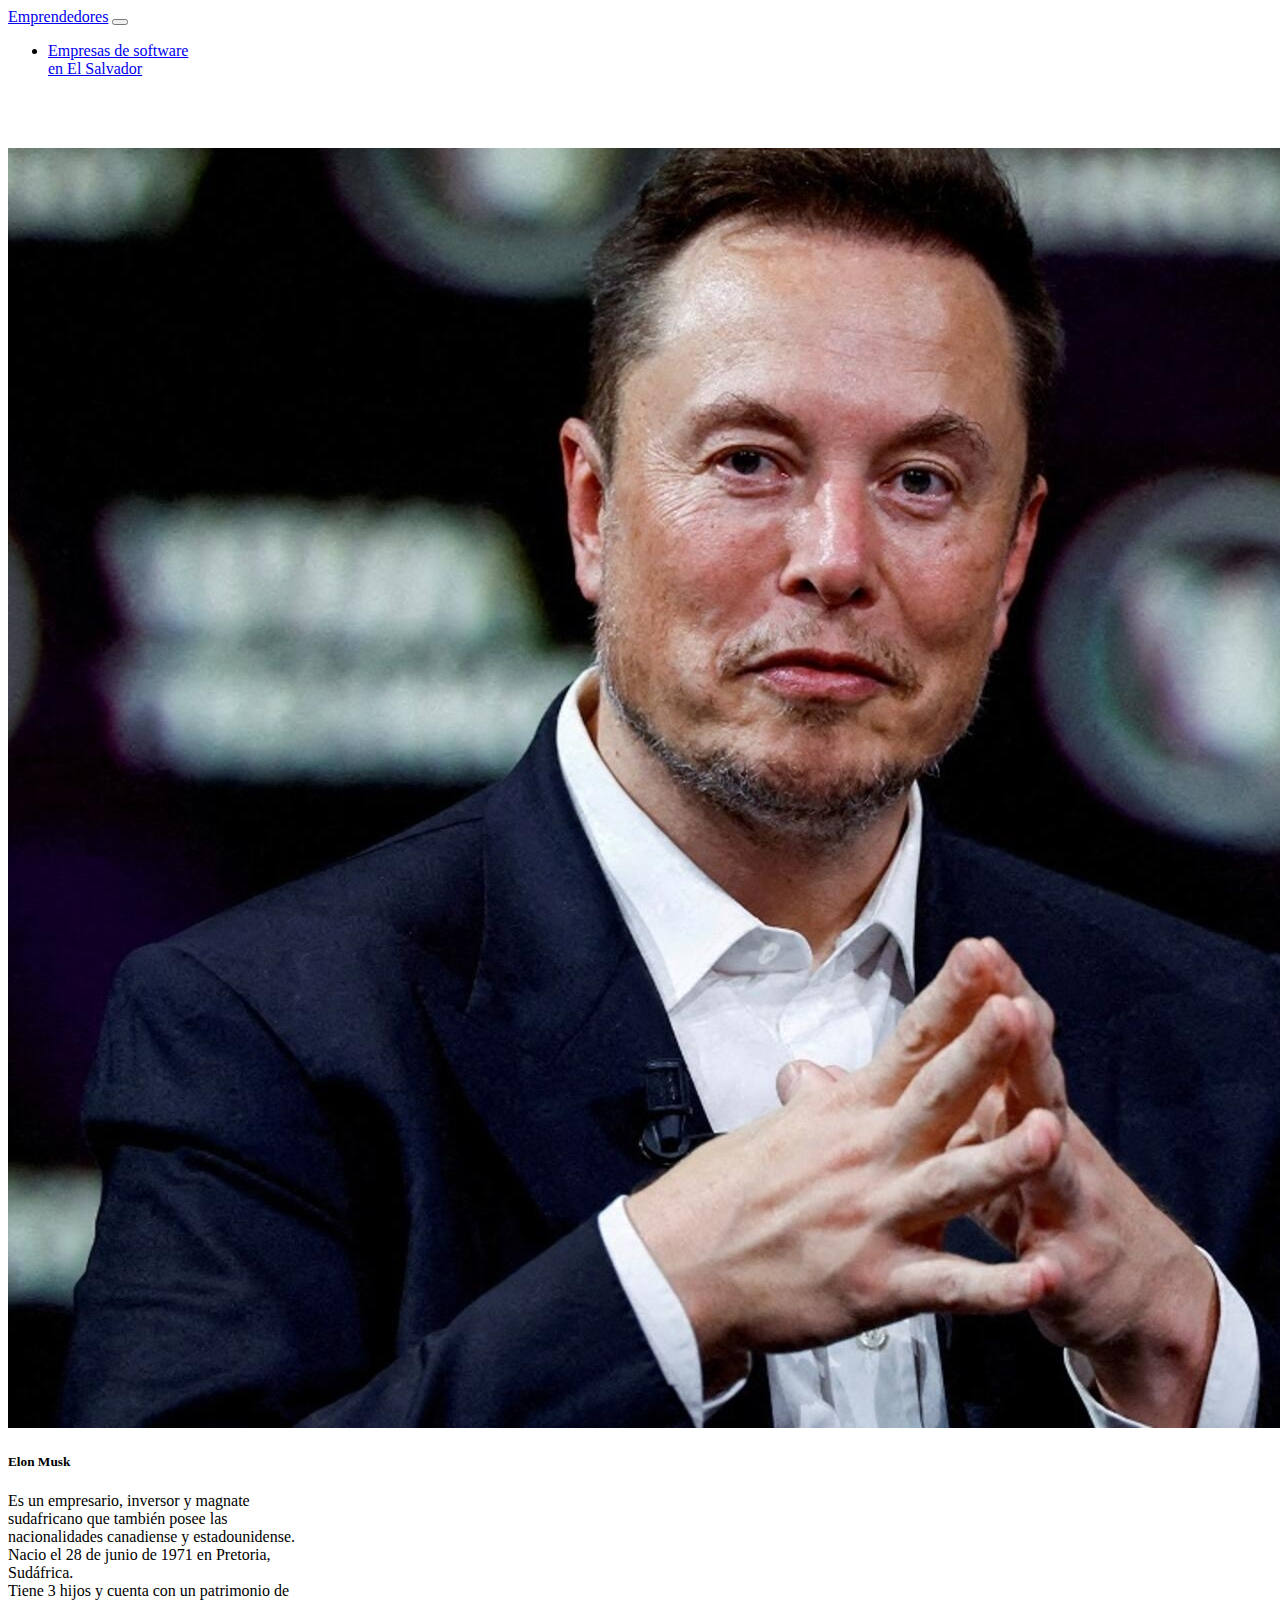
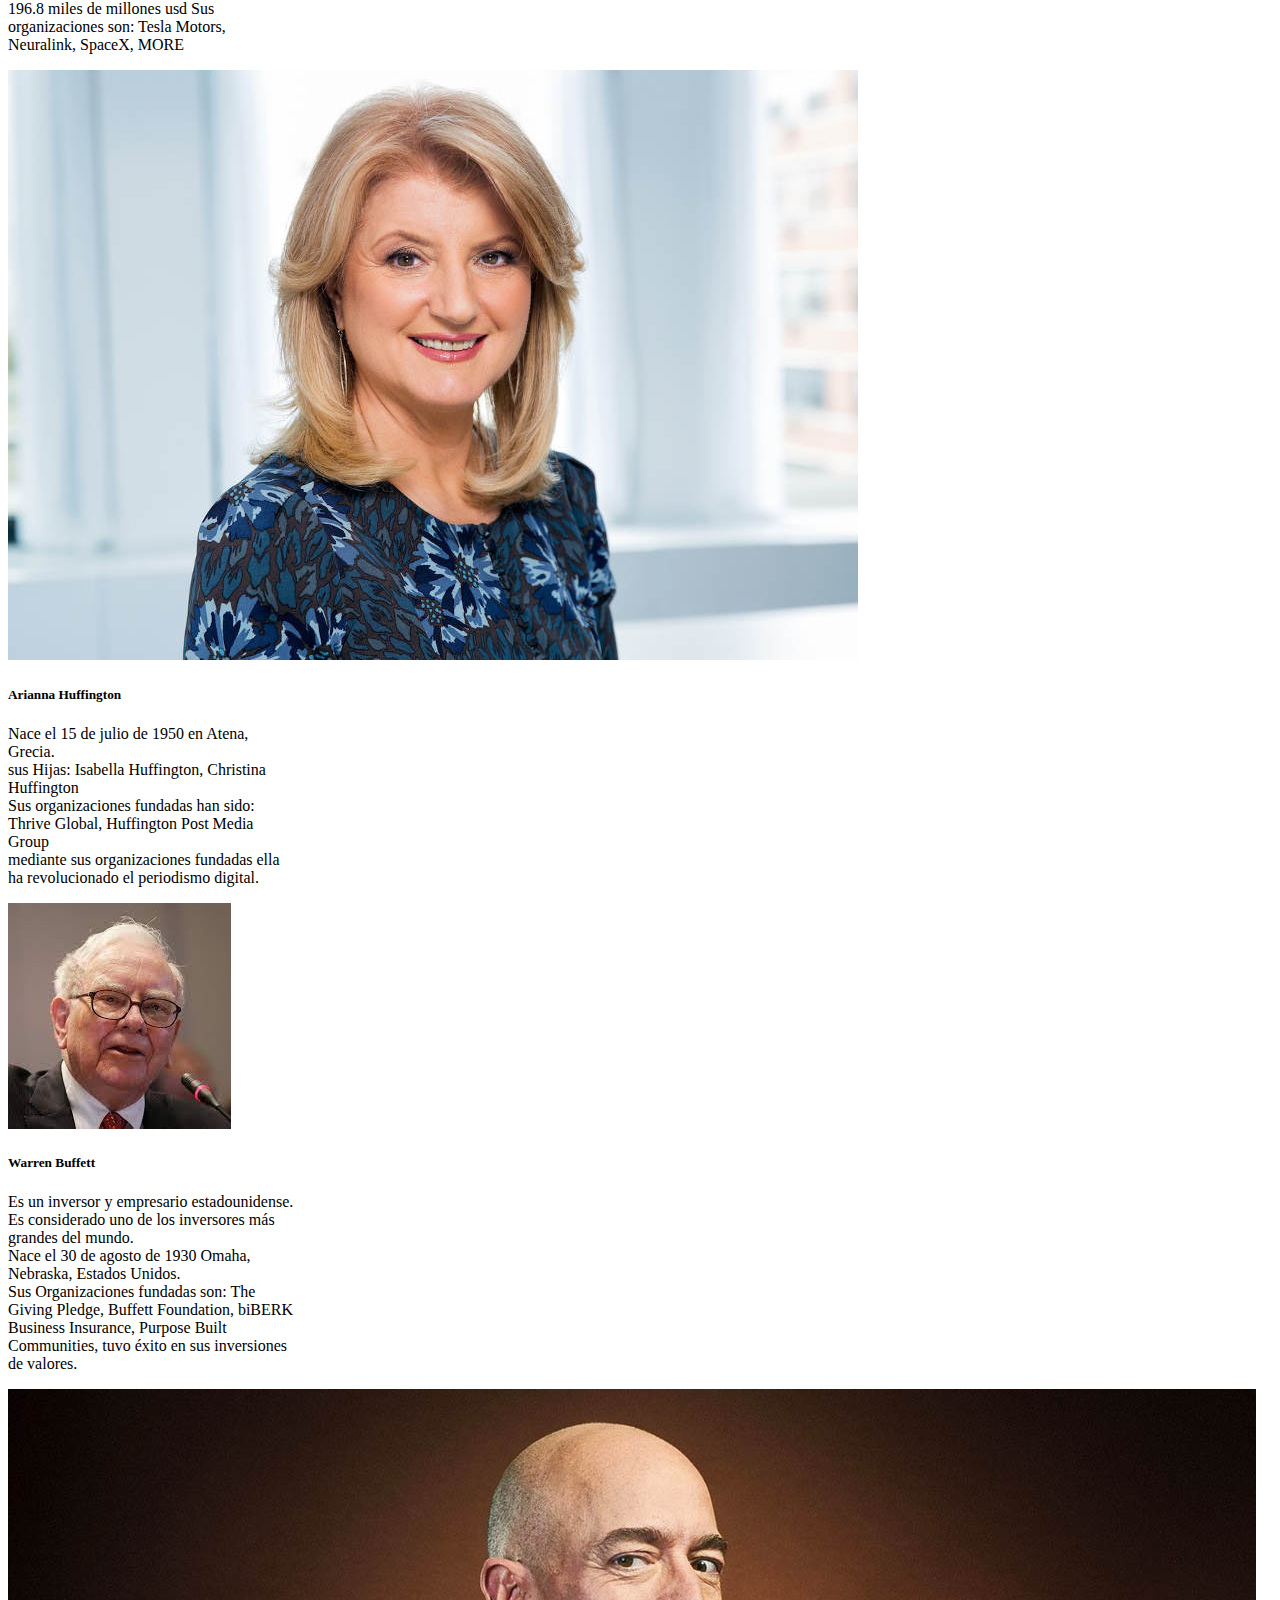
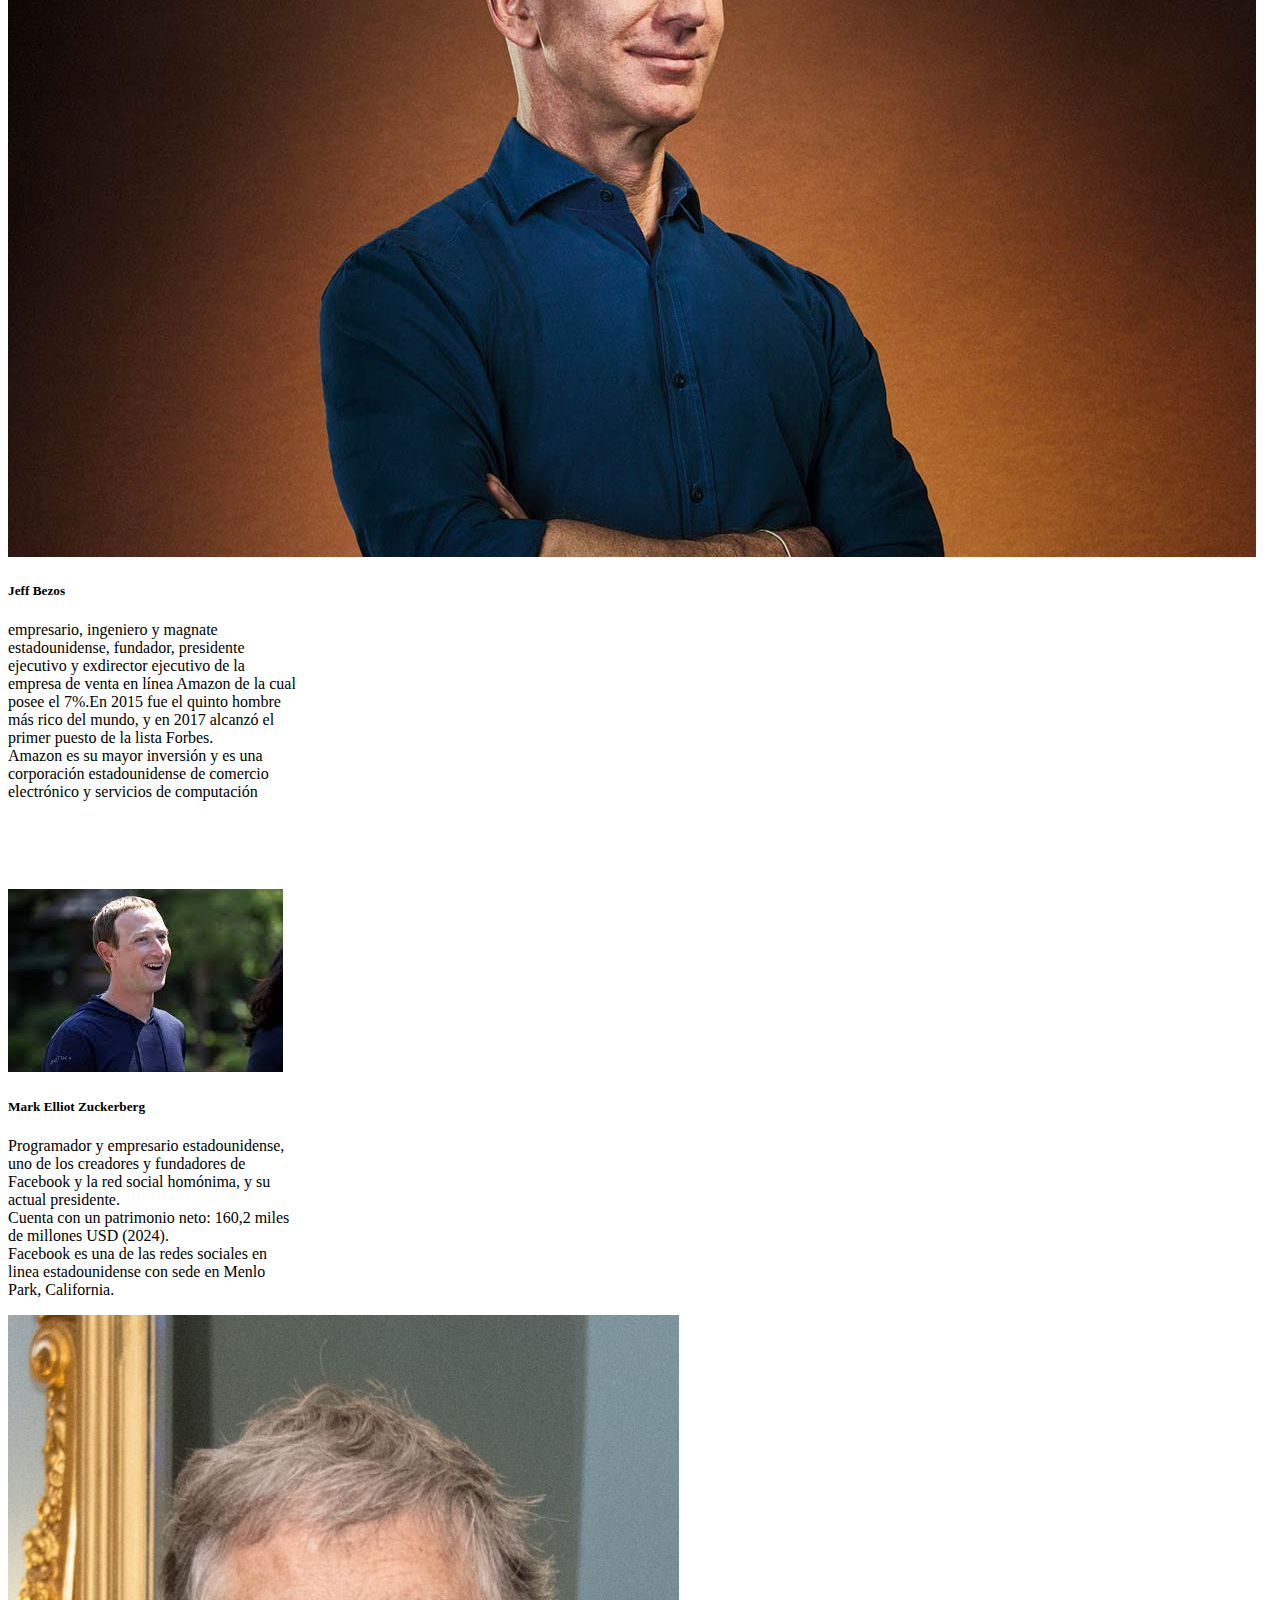
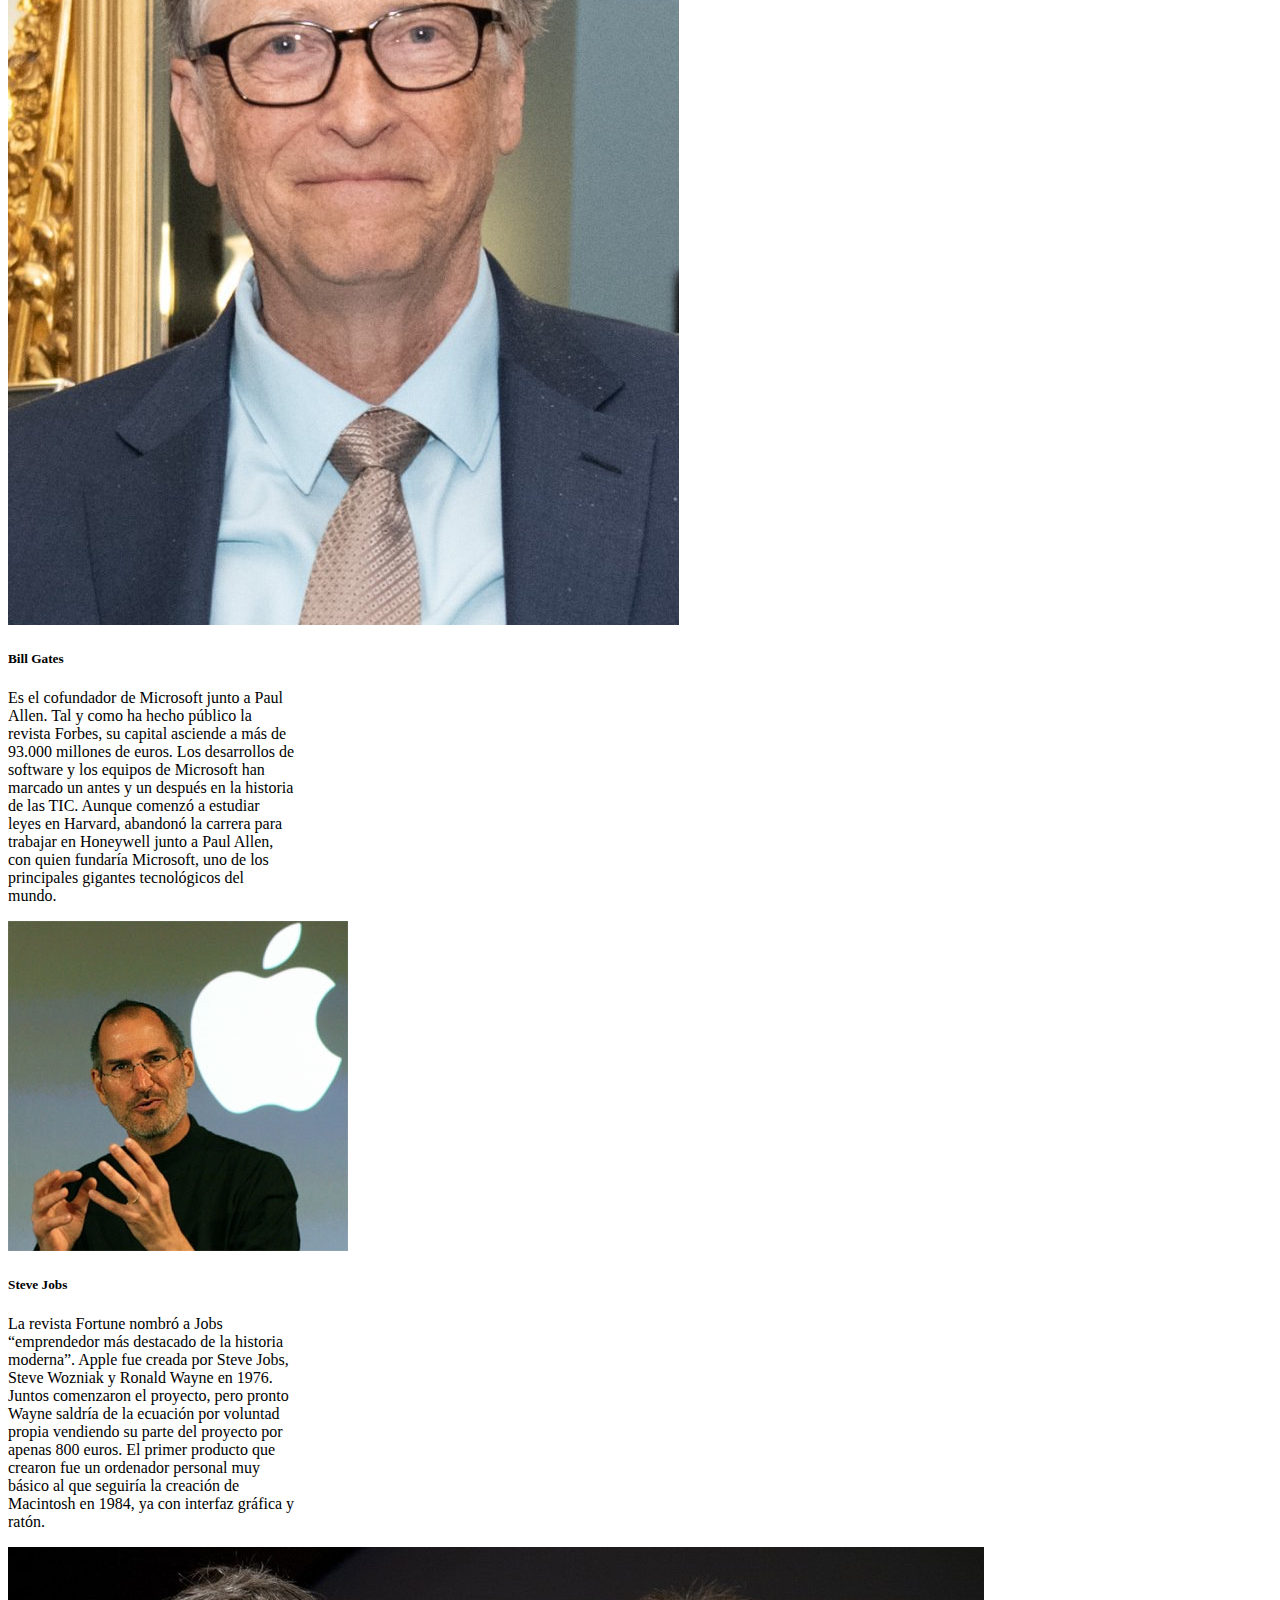
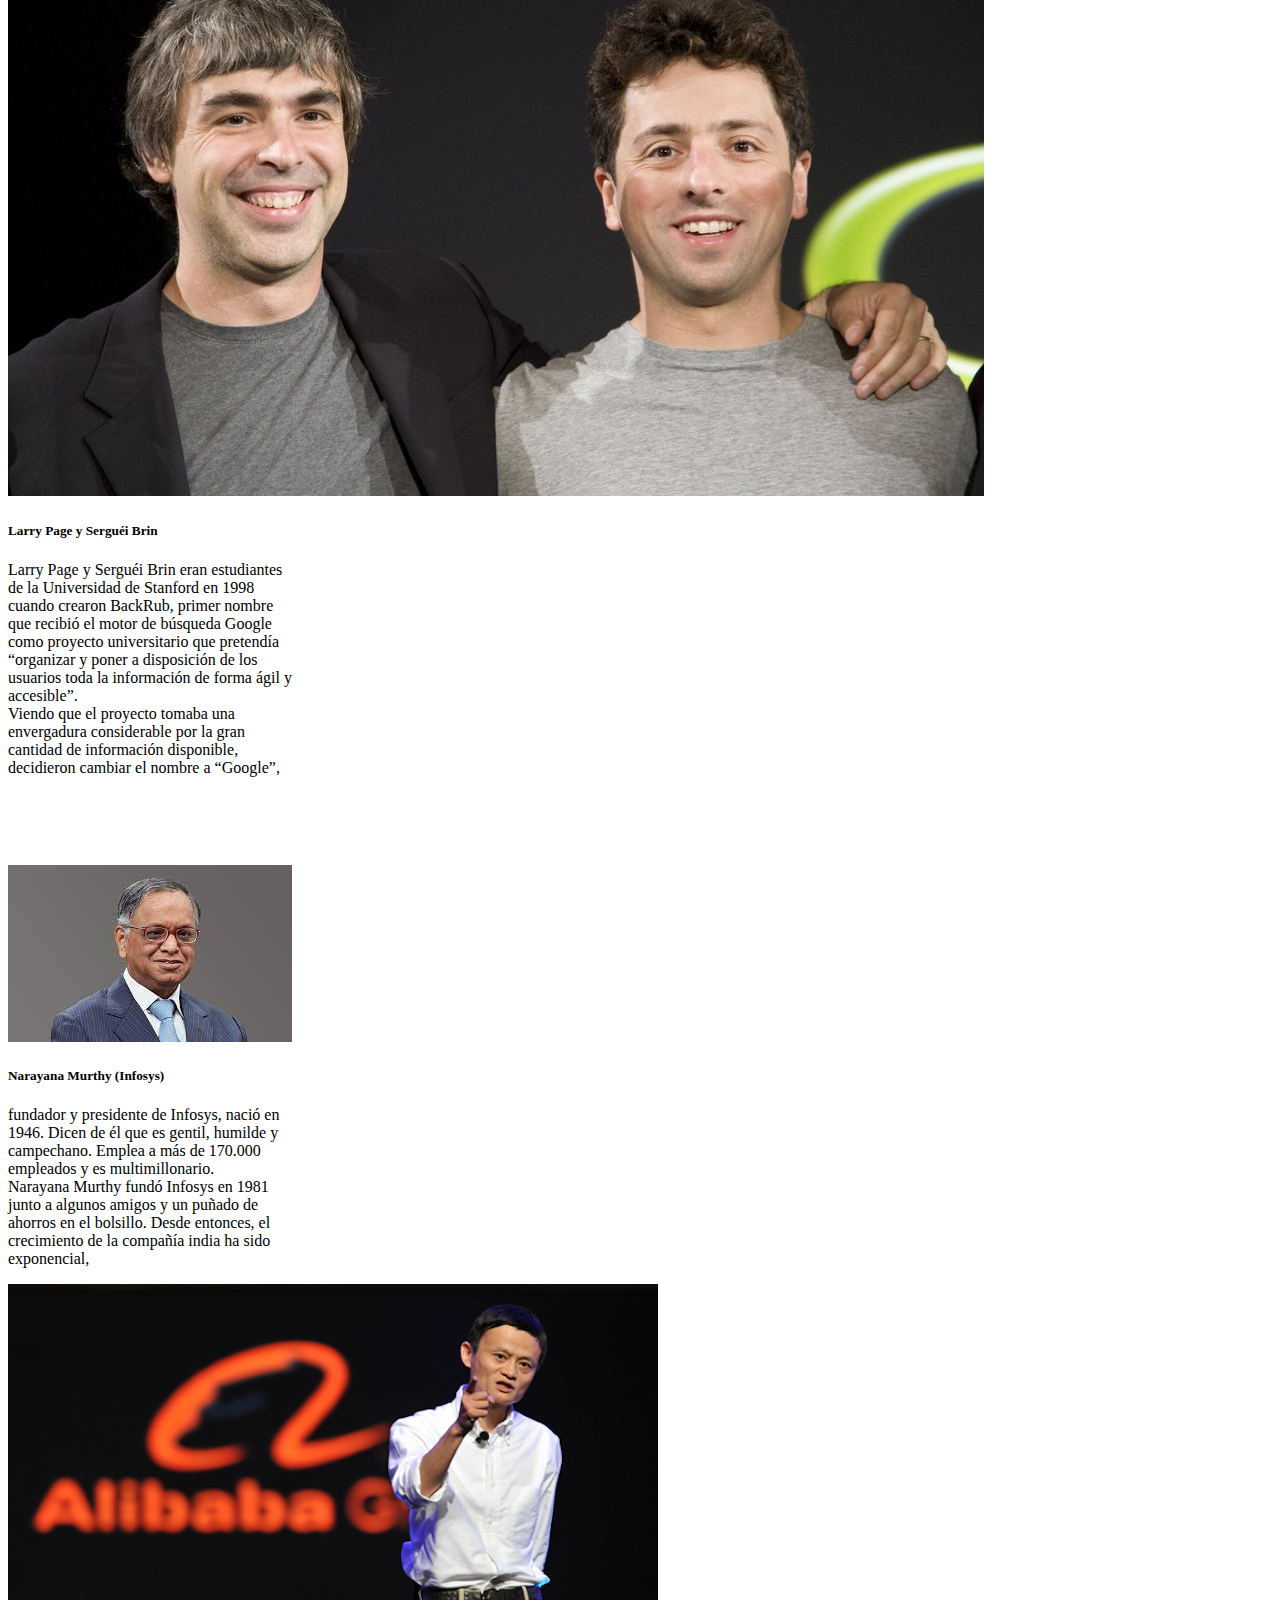
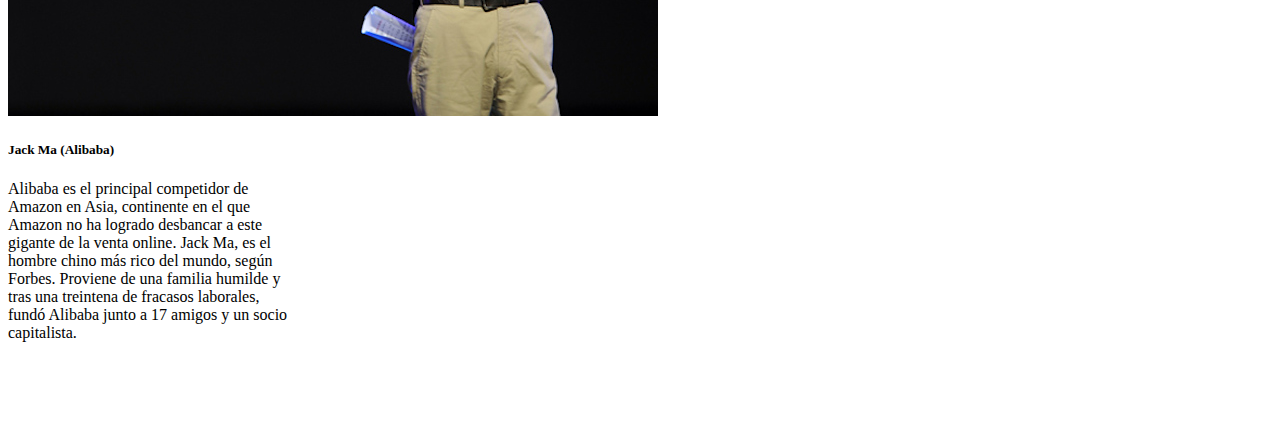
==== commit 34fc1b6f: "agregue narayana y jack ma" ====
--- a/index.html
+++ b/index.html
@@ -141,29 +141,30 @@
             <div class="row">
               <div class="col">
                 <div class="card" style="width: 18rem;">
-                    <img src="img/emprendedor5.jfif" class="card-img-top" alt="...">
+                    <img src="img/emprendedor9.jfif" class="card-img-top" alt="...">
                     <div class="card-body">
-                      <h5 class="card-title">Mark Elliot Zuckerberg</h5>
-                      <p class="card-text">Programador y empresario estadounidense, uno de los creadores y fundadores de Facebook y la red social homónima, y su actual presidente.
-                        <br> Cuenta con un patrimonio neto: 160,2 miles de millones USD (2024). <br> Facebook es una de las redes sociales en linea estadounidense 
-                        con sede en Menlo Park, California. 
+                      <h5 class="card-title">Narayana Murthy (Infosys)</h5>
+                      <p class="card-text">fundador y presidente de Infosys, nació en 1946. Dicen de él que es gentil, humilde y campechano. 
+                        Emplea a más de 170.000 empleados y es multimillonario. <br>Narayana Murthy fundó Infosys en 1981 junto a algunos amigos 
+                        y un puñado de ahorros en el bolsillo. Desde entonces, el crecimiento de la compañía india ha sido exponencial,
                       </p>
                     </div>
                   </div>
               </div>
               <div class="col">
                 <div class="card" style="width: 18rem;">
-                    <img src="img/emprendedor6.jpg" class="card-img-top" alt="...">
+                    <img src="img/emprendedor10.jpg" class="card-img-top" alt="...">
                     <div class="card-body">
-                      <h5 class="card-title">Bill Gates</h5>
-                      <p class="card-text">Es el cofundador de Microsoft junto a Paul Allen. Tal y como ha hecho público la revista Forbes, su capital asciende a más de 93.000 millones de euros. Los desarrollos de software y los equipos de Microsoft han marcado un antes y un después en la historia de las TIC.
-                     Aunque comenzó a estudiar leyes en Harvard, abandonó la carrera para trabajar en Honeywell junto a Paul Allen, con quien fundaría Microsoft, uno de los principales gigantes tecnológicos del mundo.</p>
+                      <h5 class="card-title">Jack Ma (Alibaba)</h5>
+                      <p class="card-text">Alibaba es el principal competidor de Amazon en Asia, continente en el que Amazon no ha logrado desbancar a este gigante de la venta online. 
+                        Jack Ma, es el hombre chino más rico del mundo, según Forbes. Proviene de una familia humilde y tras una treintena de fracasos laborales, fundó Alibaba junto 
+                        a 17 amigos y un socio capitalista.</p>
                     </div>
                   </div>
               </div>
               
             </div>
-          </div>
+          </div><br><br><br><br>
 
 
 
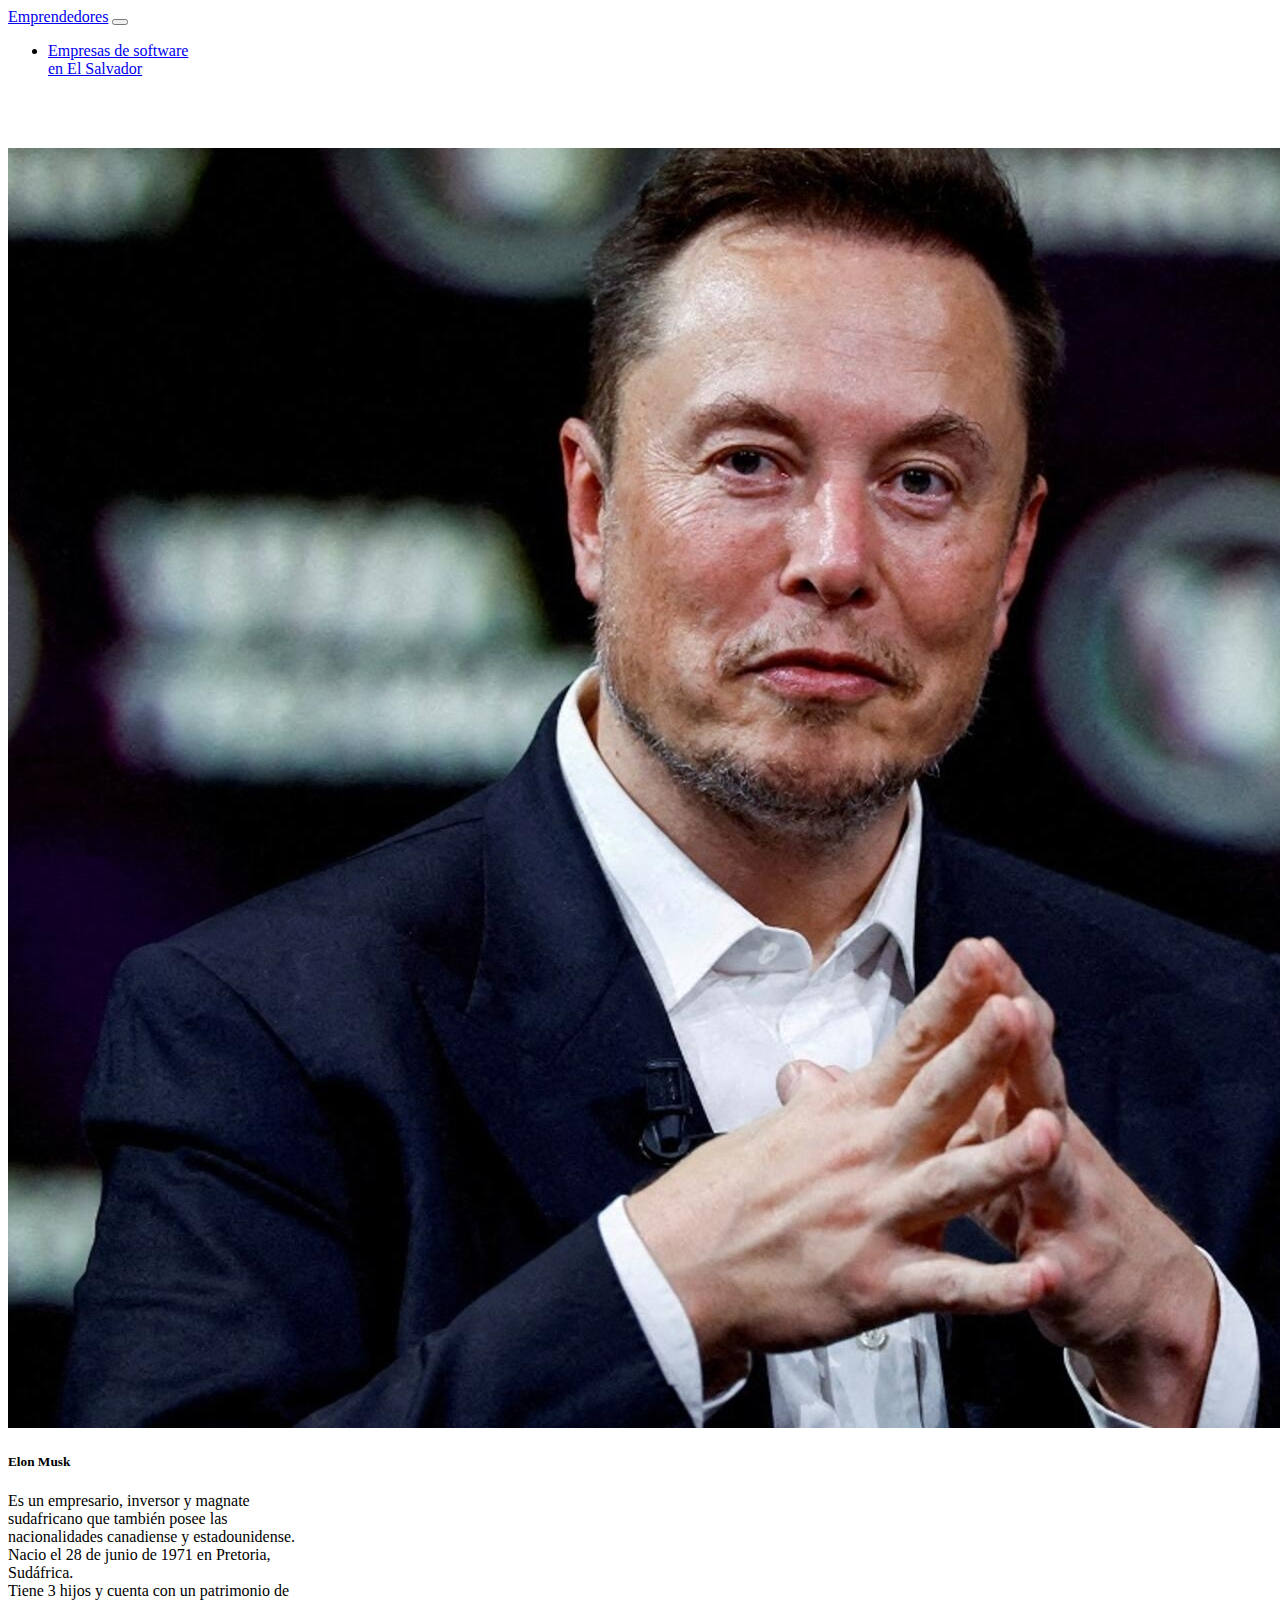
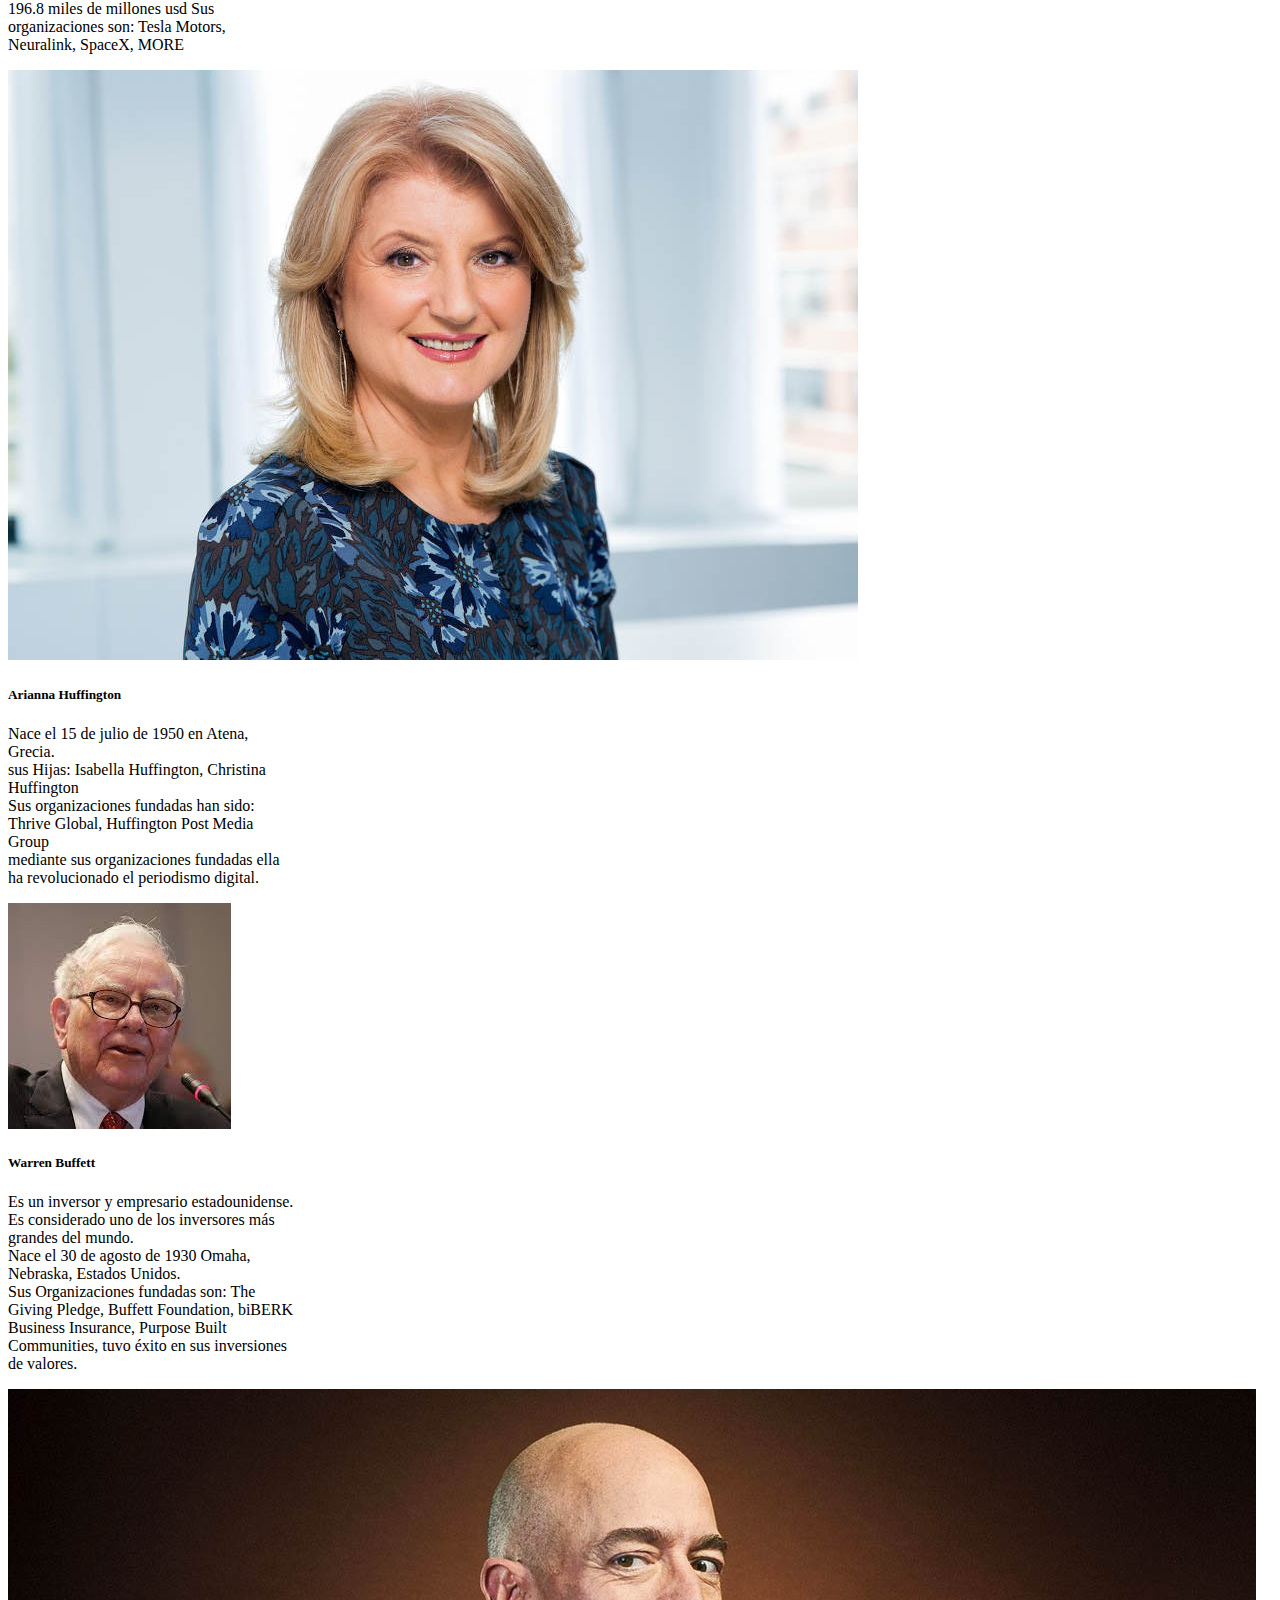
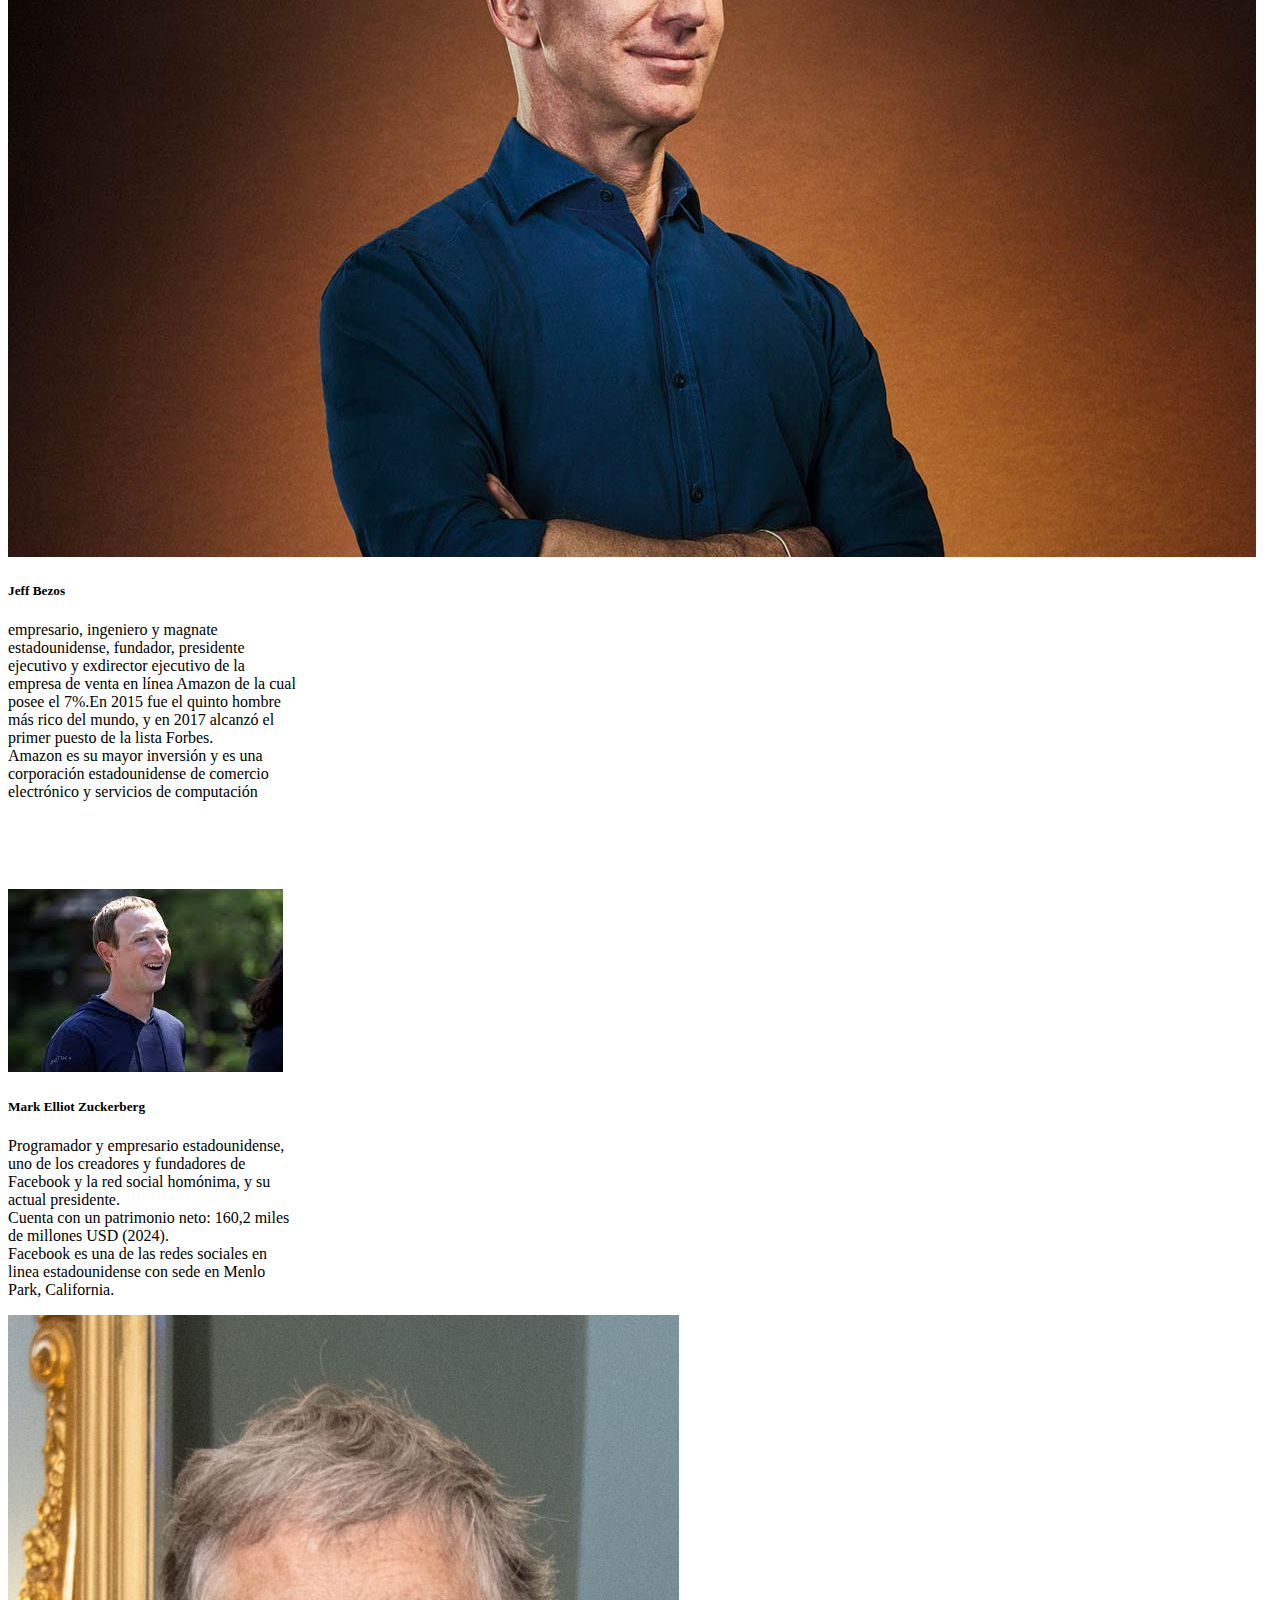
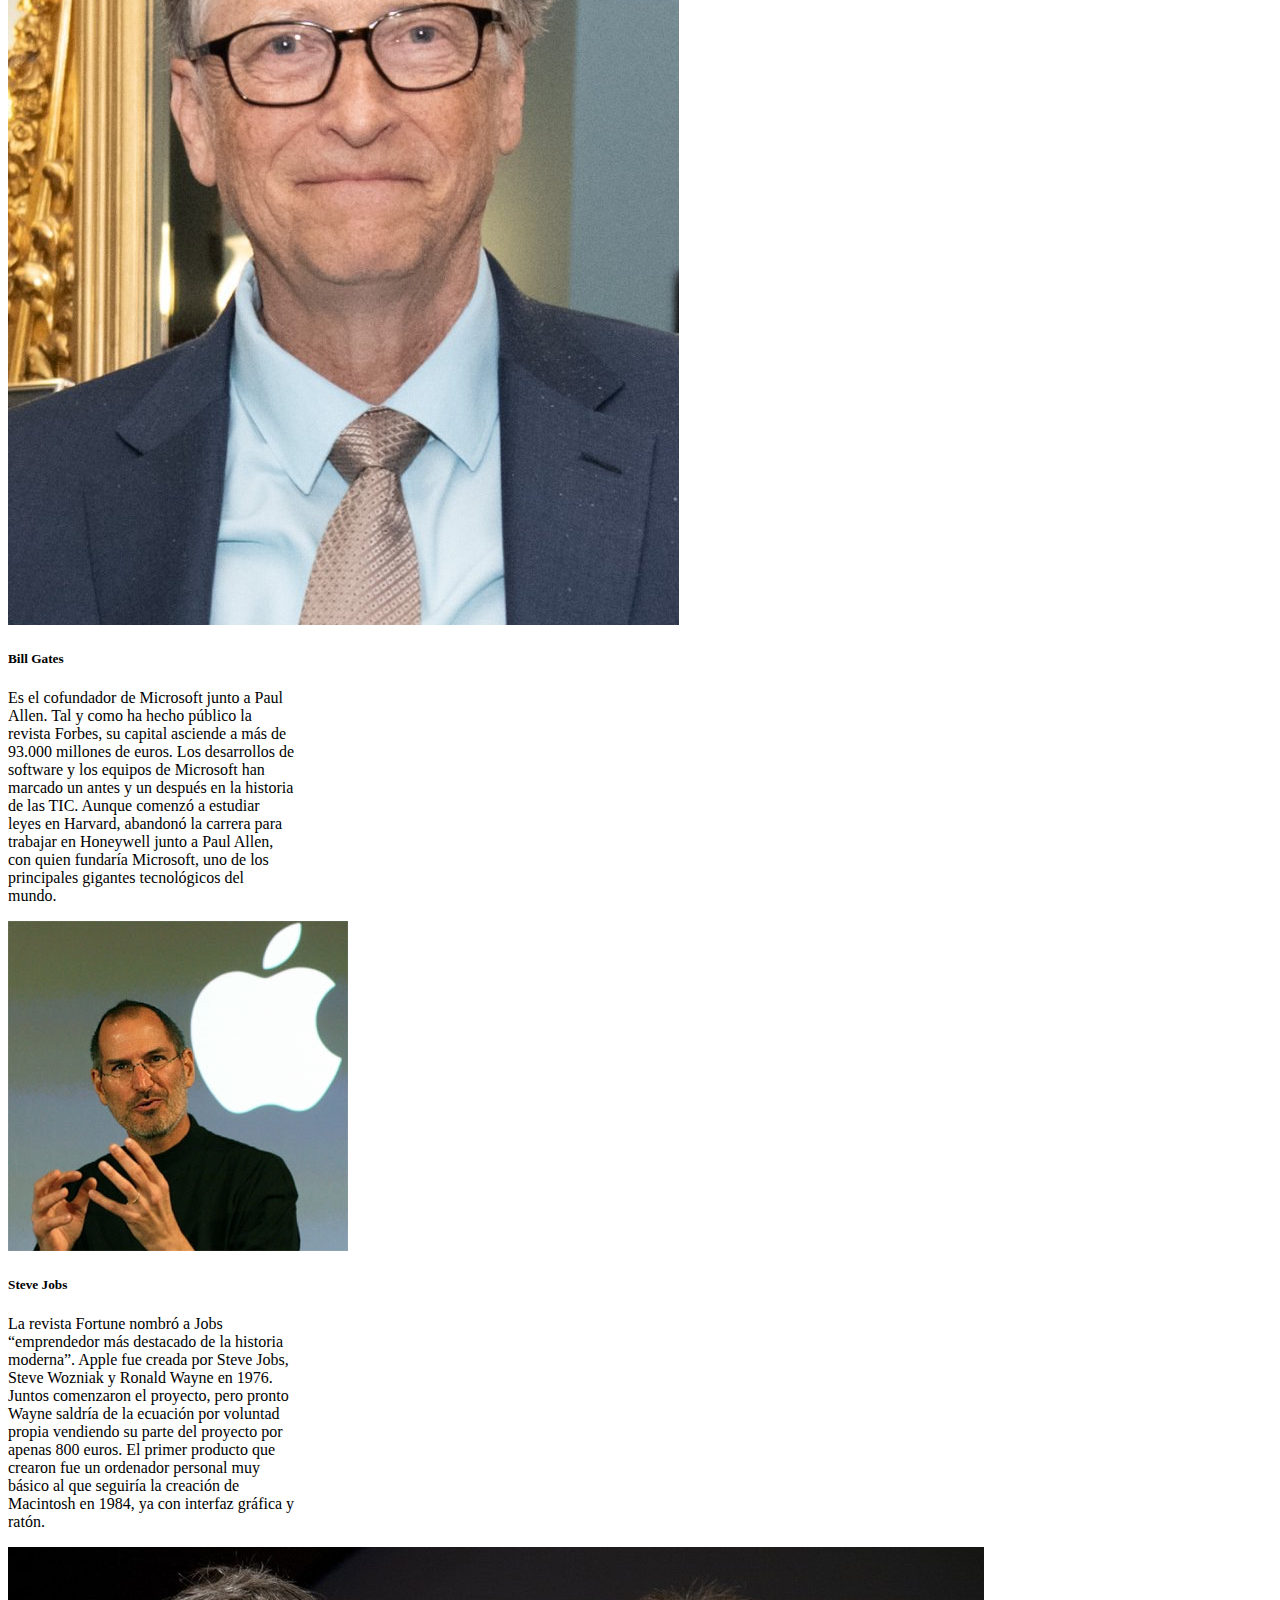
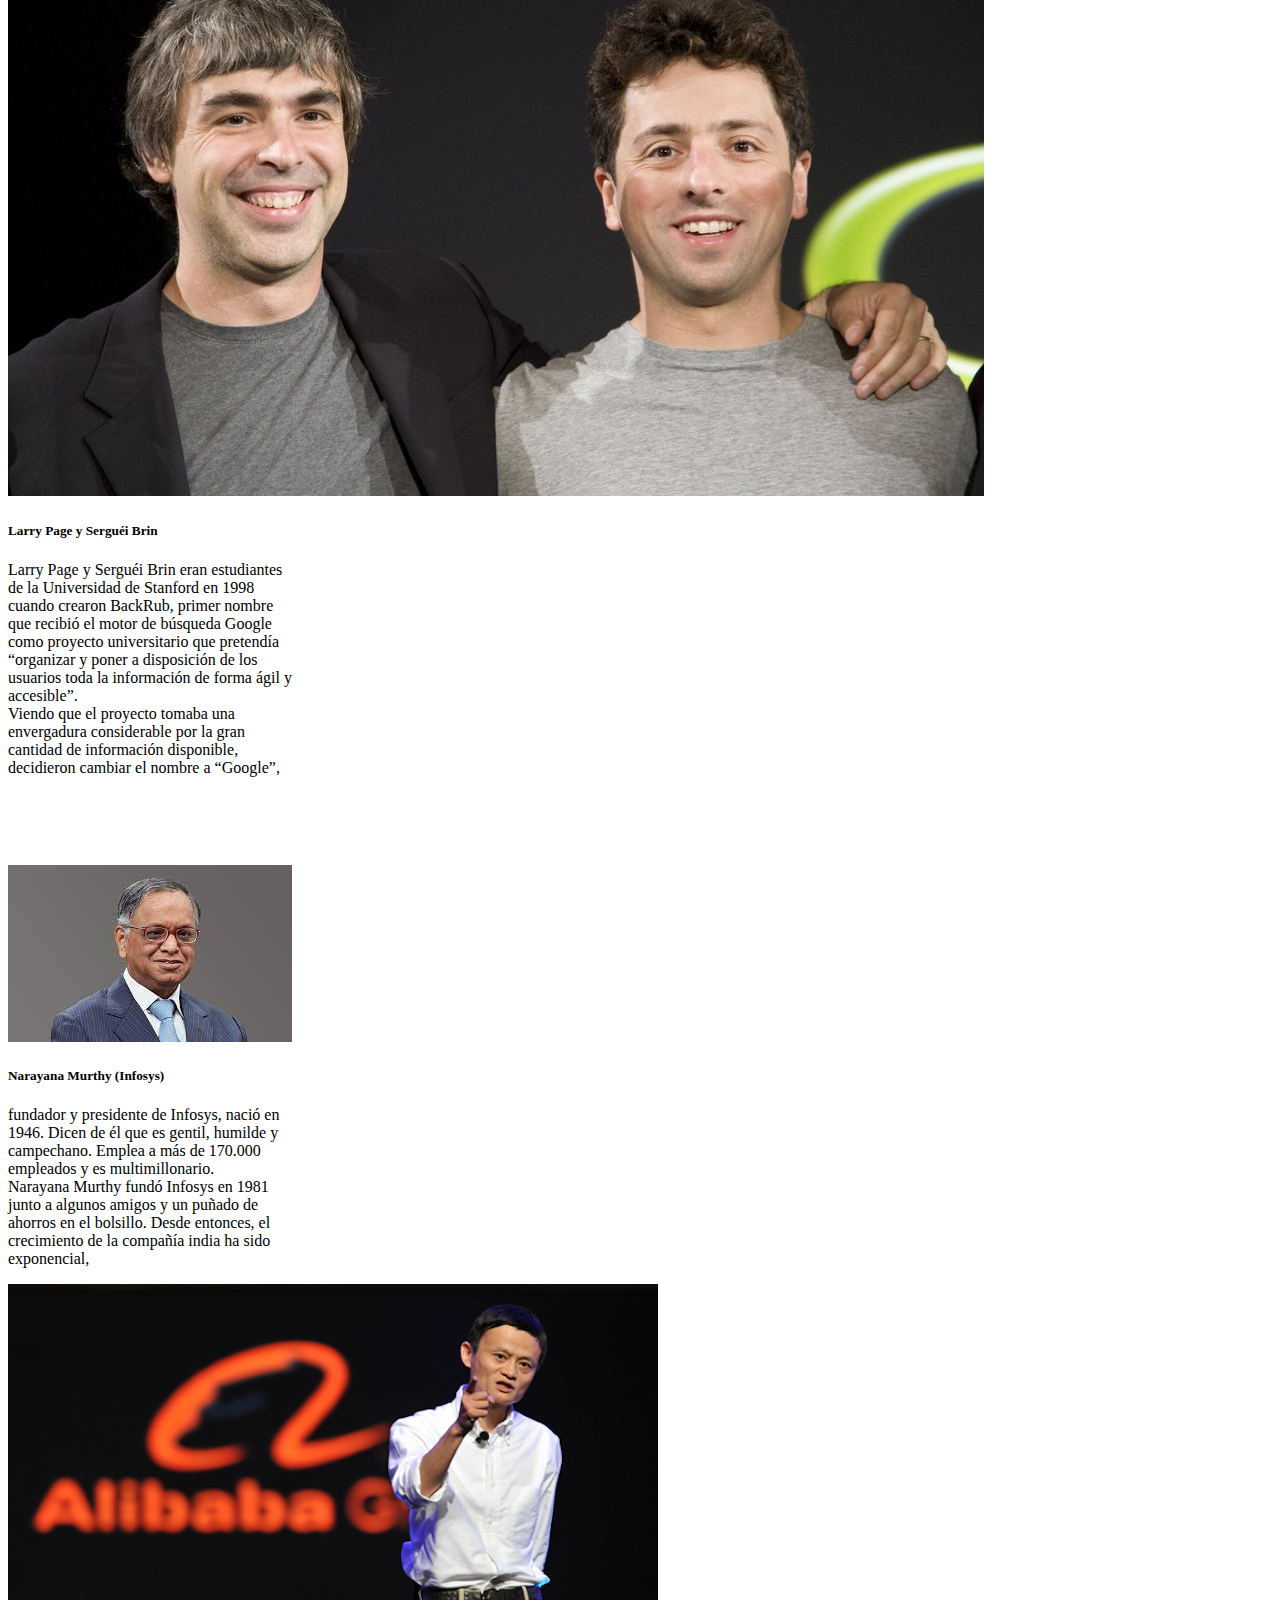
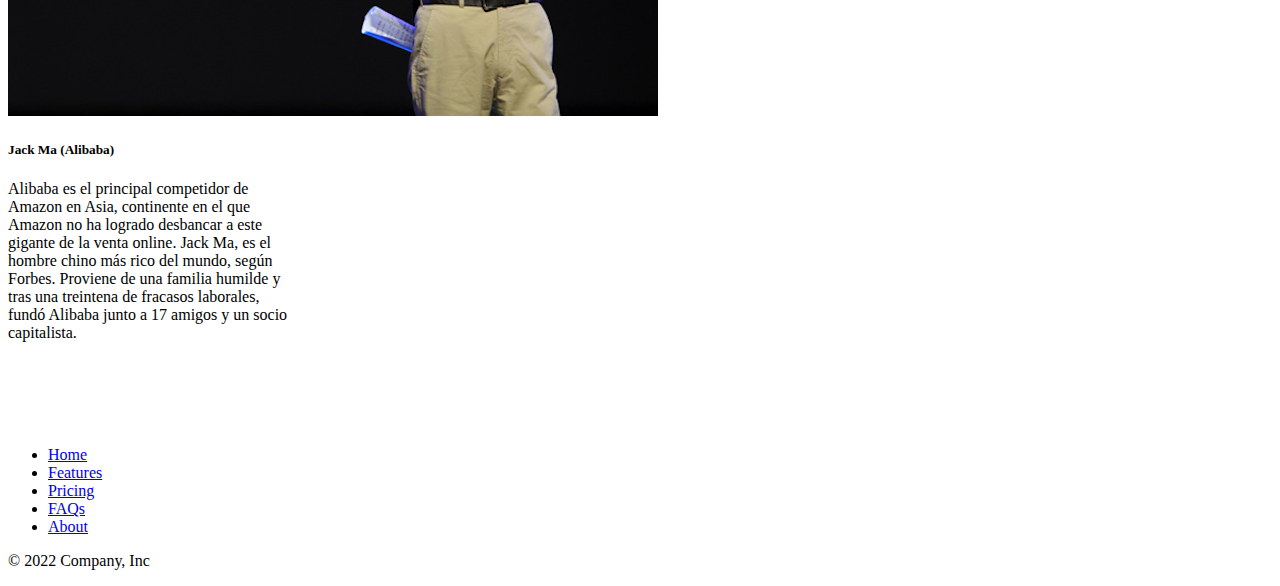
==== commit 953b8090: "agregue el footer" ====
--- a/index.html
+++ b/index.html
@@ -170,5 +170,17 @@
 
     <script src="https://cdn.jsdelivr.net/npm/bootstrap@5.3.2/dist/js/bootstrap.bundle.min.js" integrity="sha384-C6RzsynM9kWDrMNeT87bh95OGNyZPhcTNXj1NW7RuBCsyN/o0jlpcV8Qyq46cDfL" crossorigin="anonymous"></script>
 
+    <div class="container">
+        <footer class="py-3 my-4">
+          <ul class="nav justify-content-center border-bottom pb-3 mb-3">
+            <li class="nav-item"><a href="#" class="nav-link px-2 text-muted">Home</a></li>
+            <li class="nav-item"><a href="#" class="nav-link px-2 text-muted">Features</a></li>
+            <li class="nav-item"><a href="#" class="nav-link px-2 text-muted">Pricing</a></li>
+            <li class="nav-item"><a href="#" class="nav-link px-2 text-muted">FAQs</a></li>
+            <li class="nav-item"><a href="#" class="nav-link px-2 text-muted">About</a></li>
+          </ul>
+          <p class="text-center text-muted">© 2022 Company, Inc</p>
+        </footer>
+      </div>
 </body>
 </html>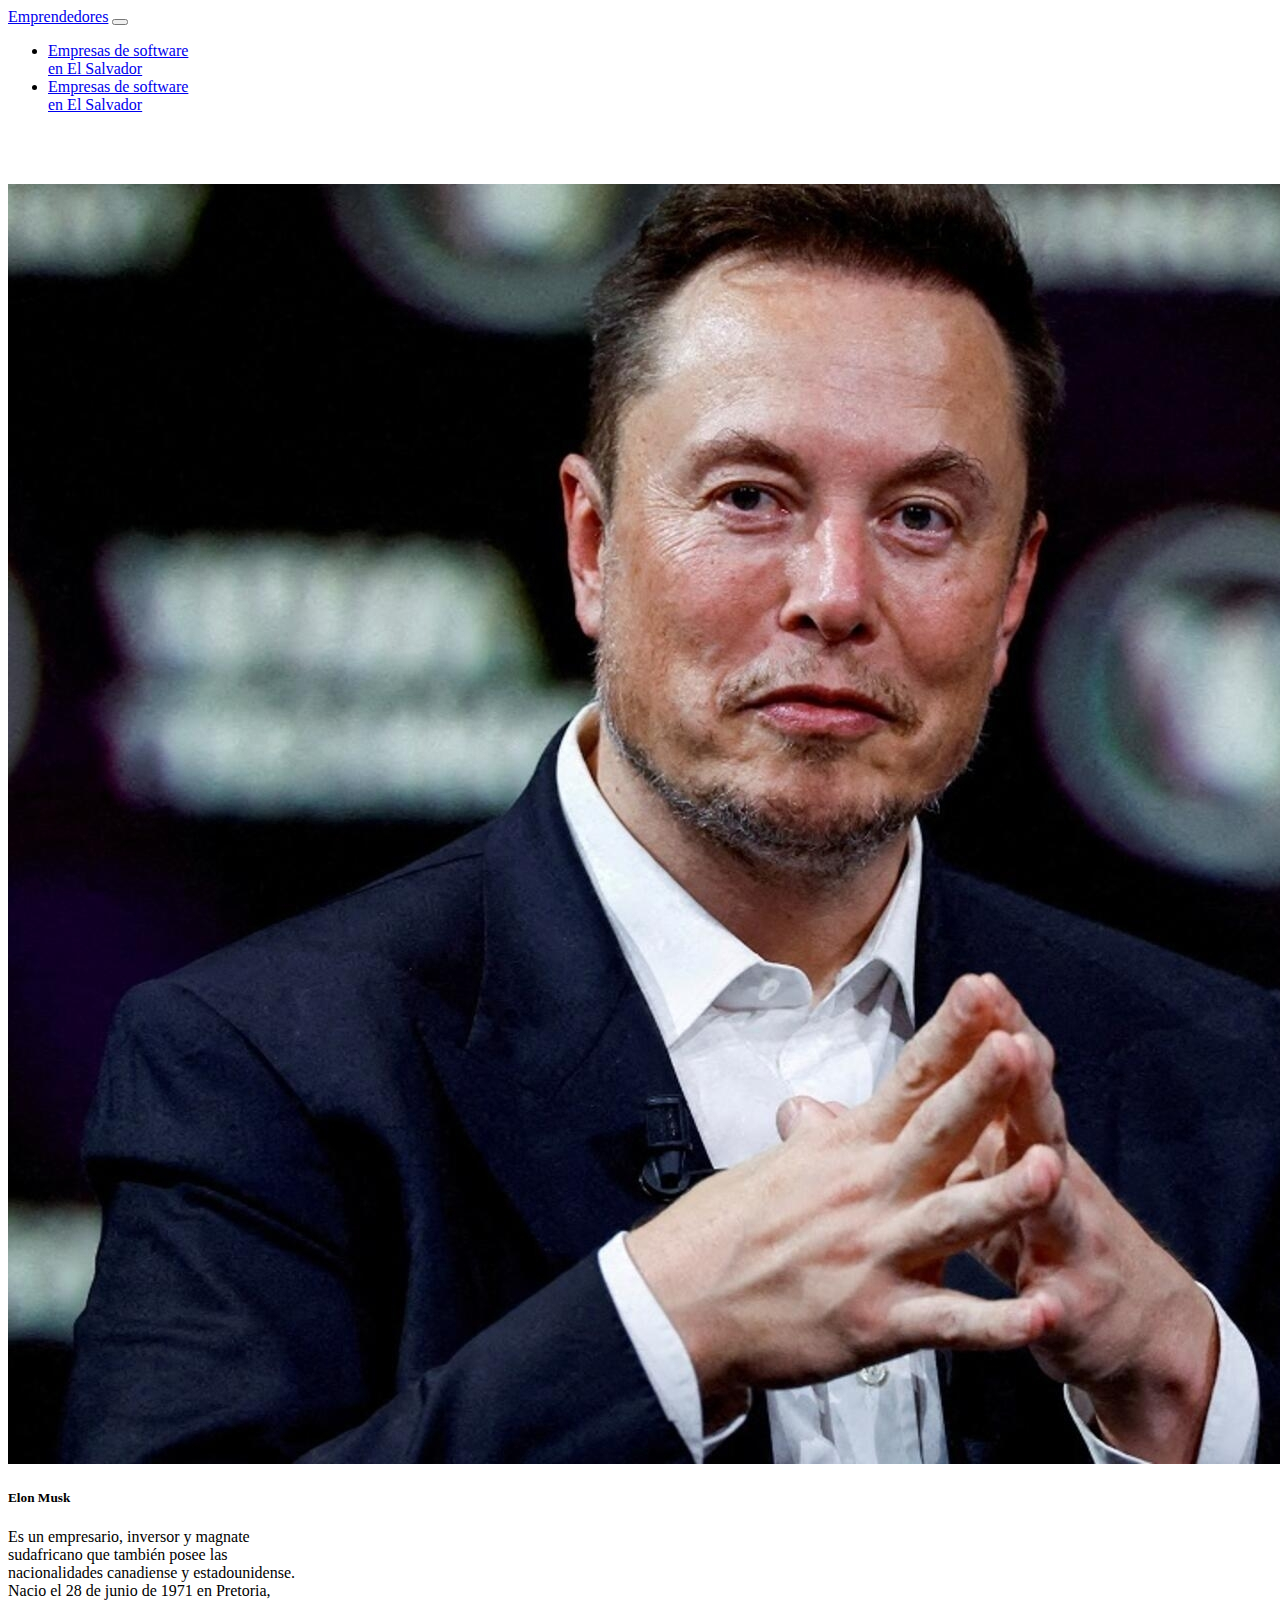
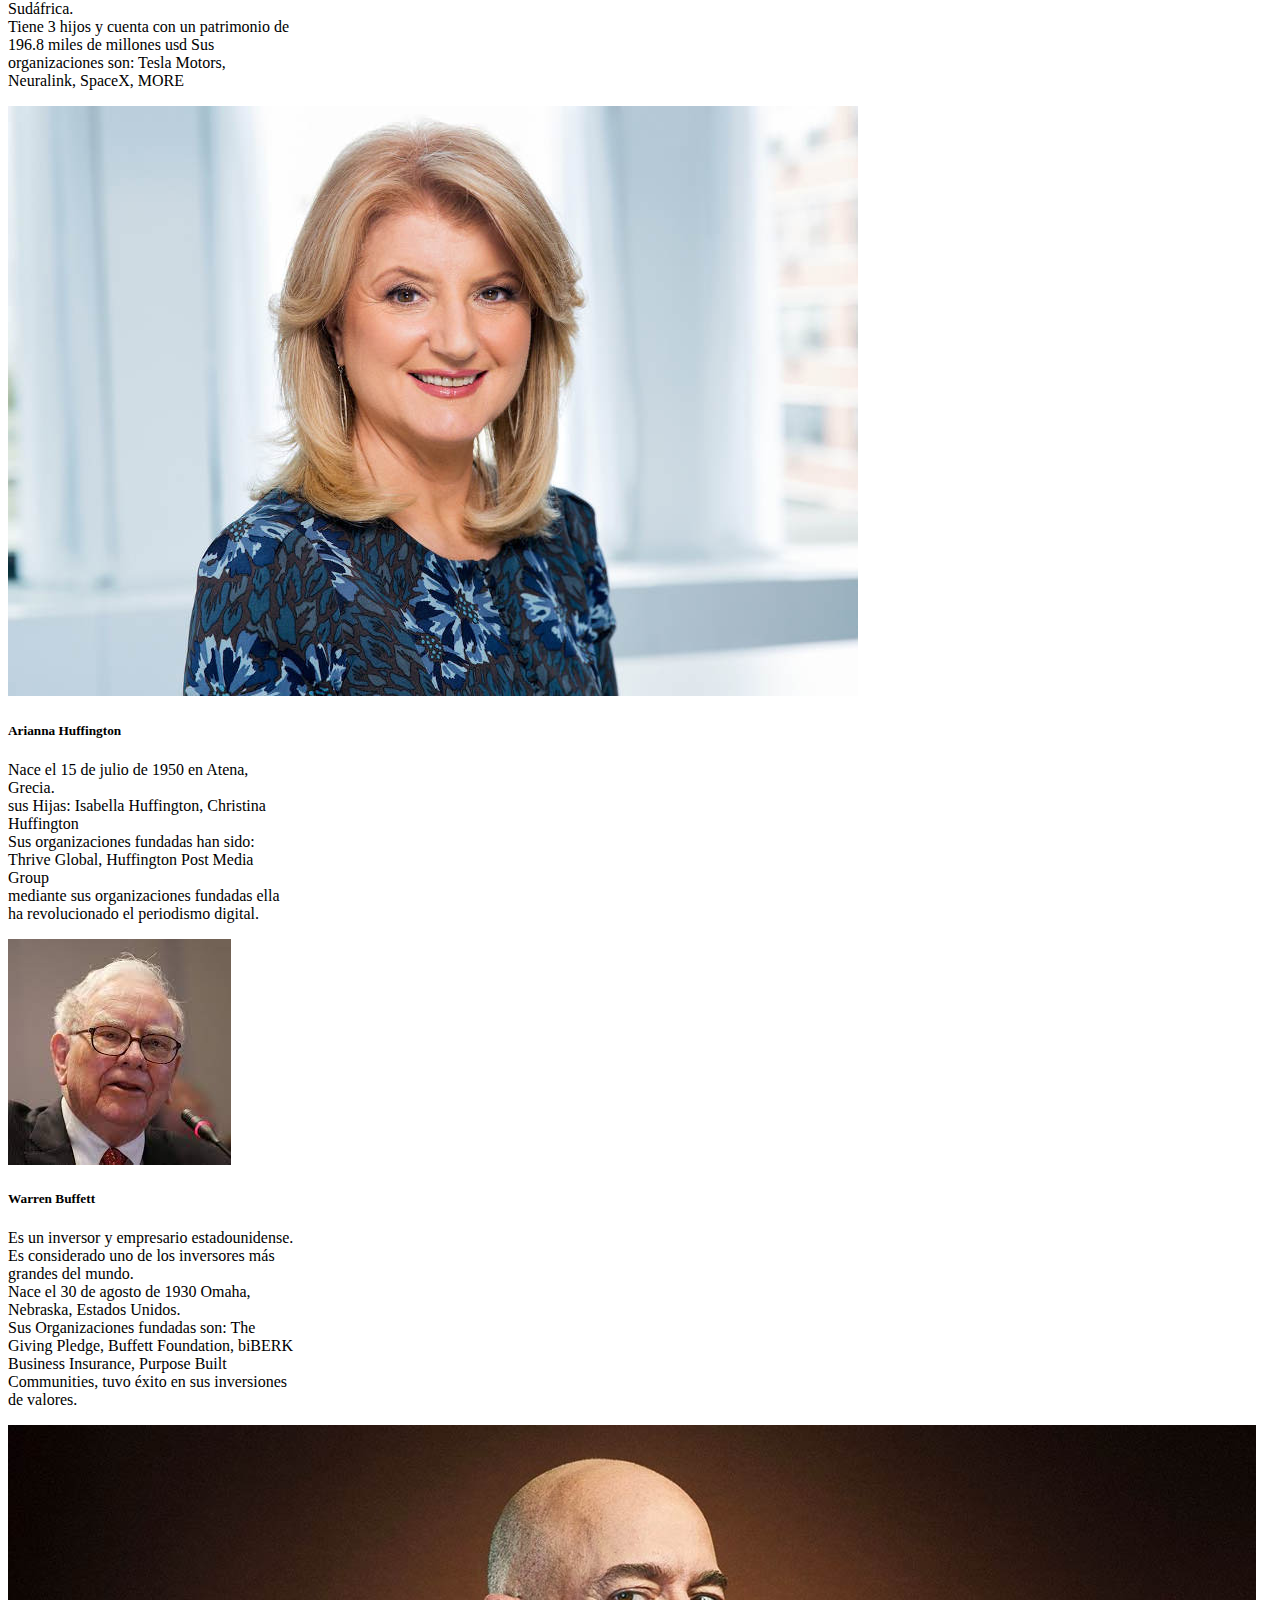
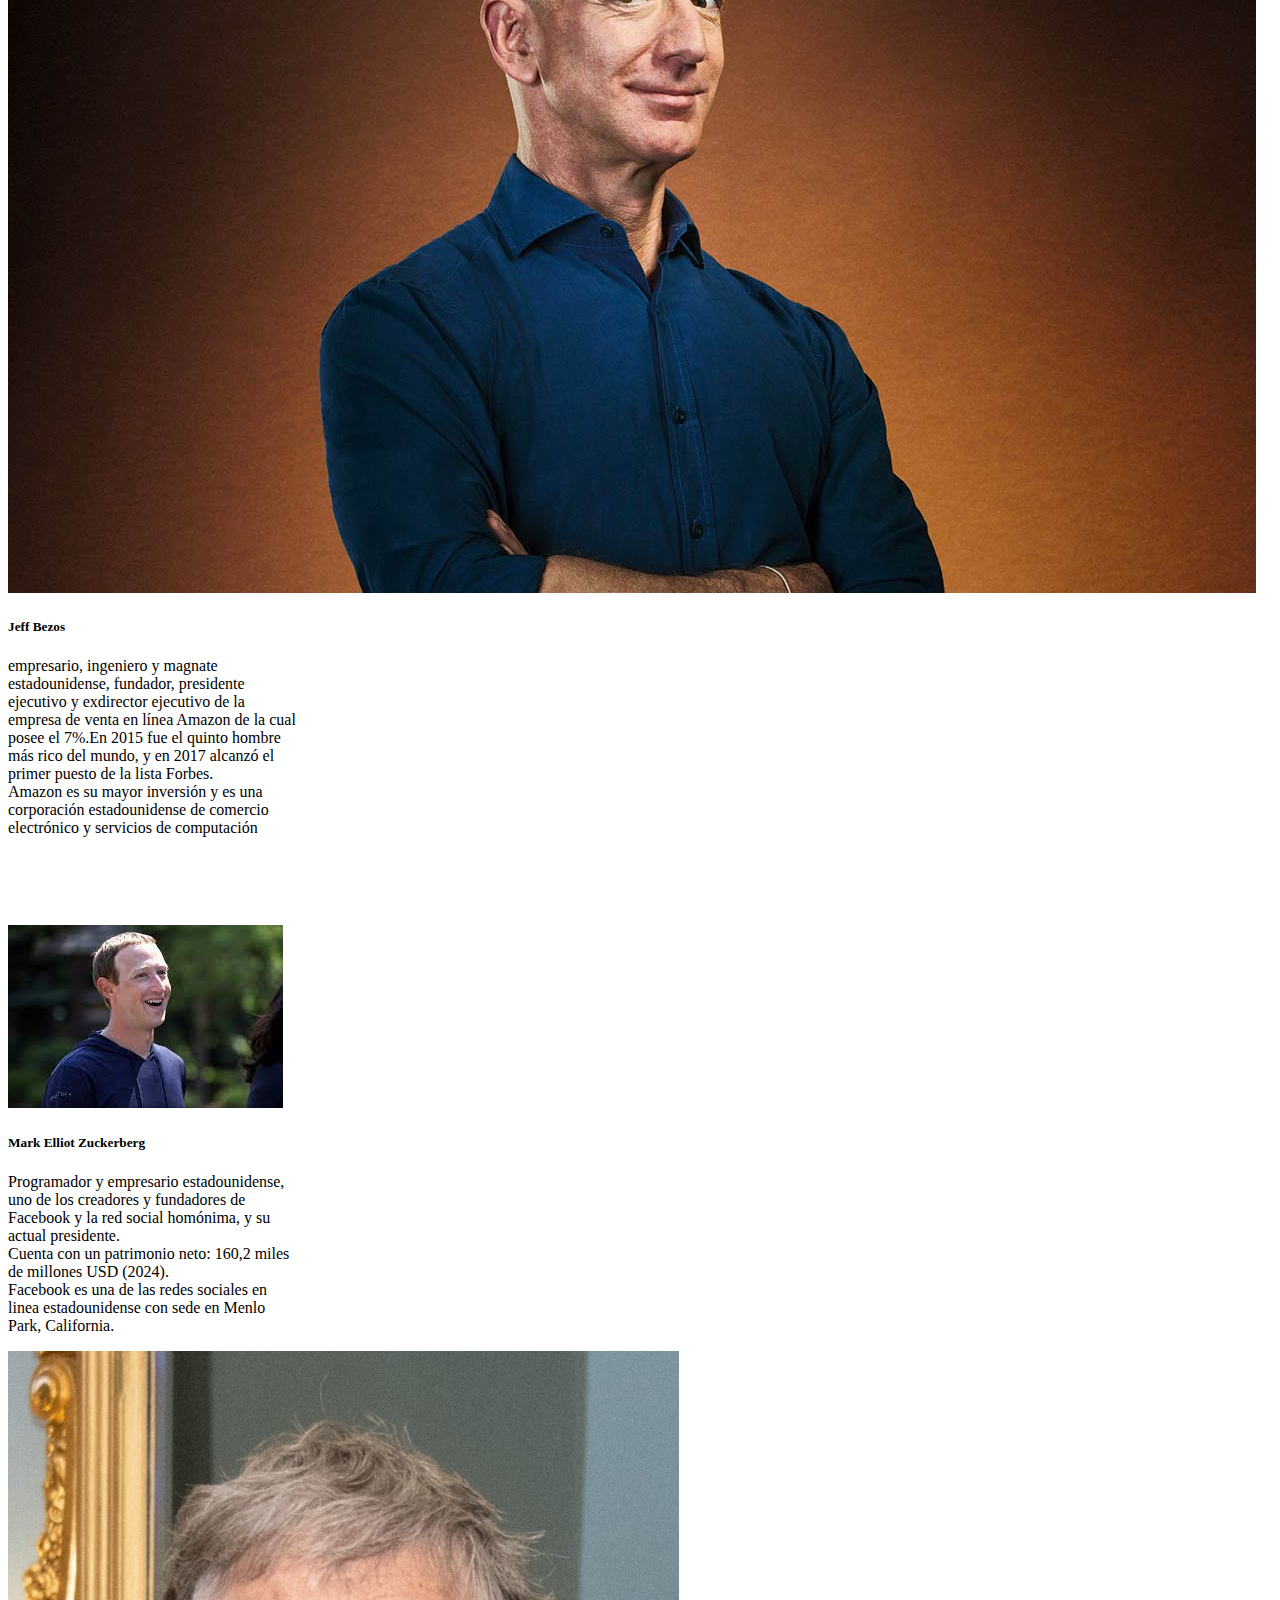
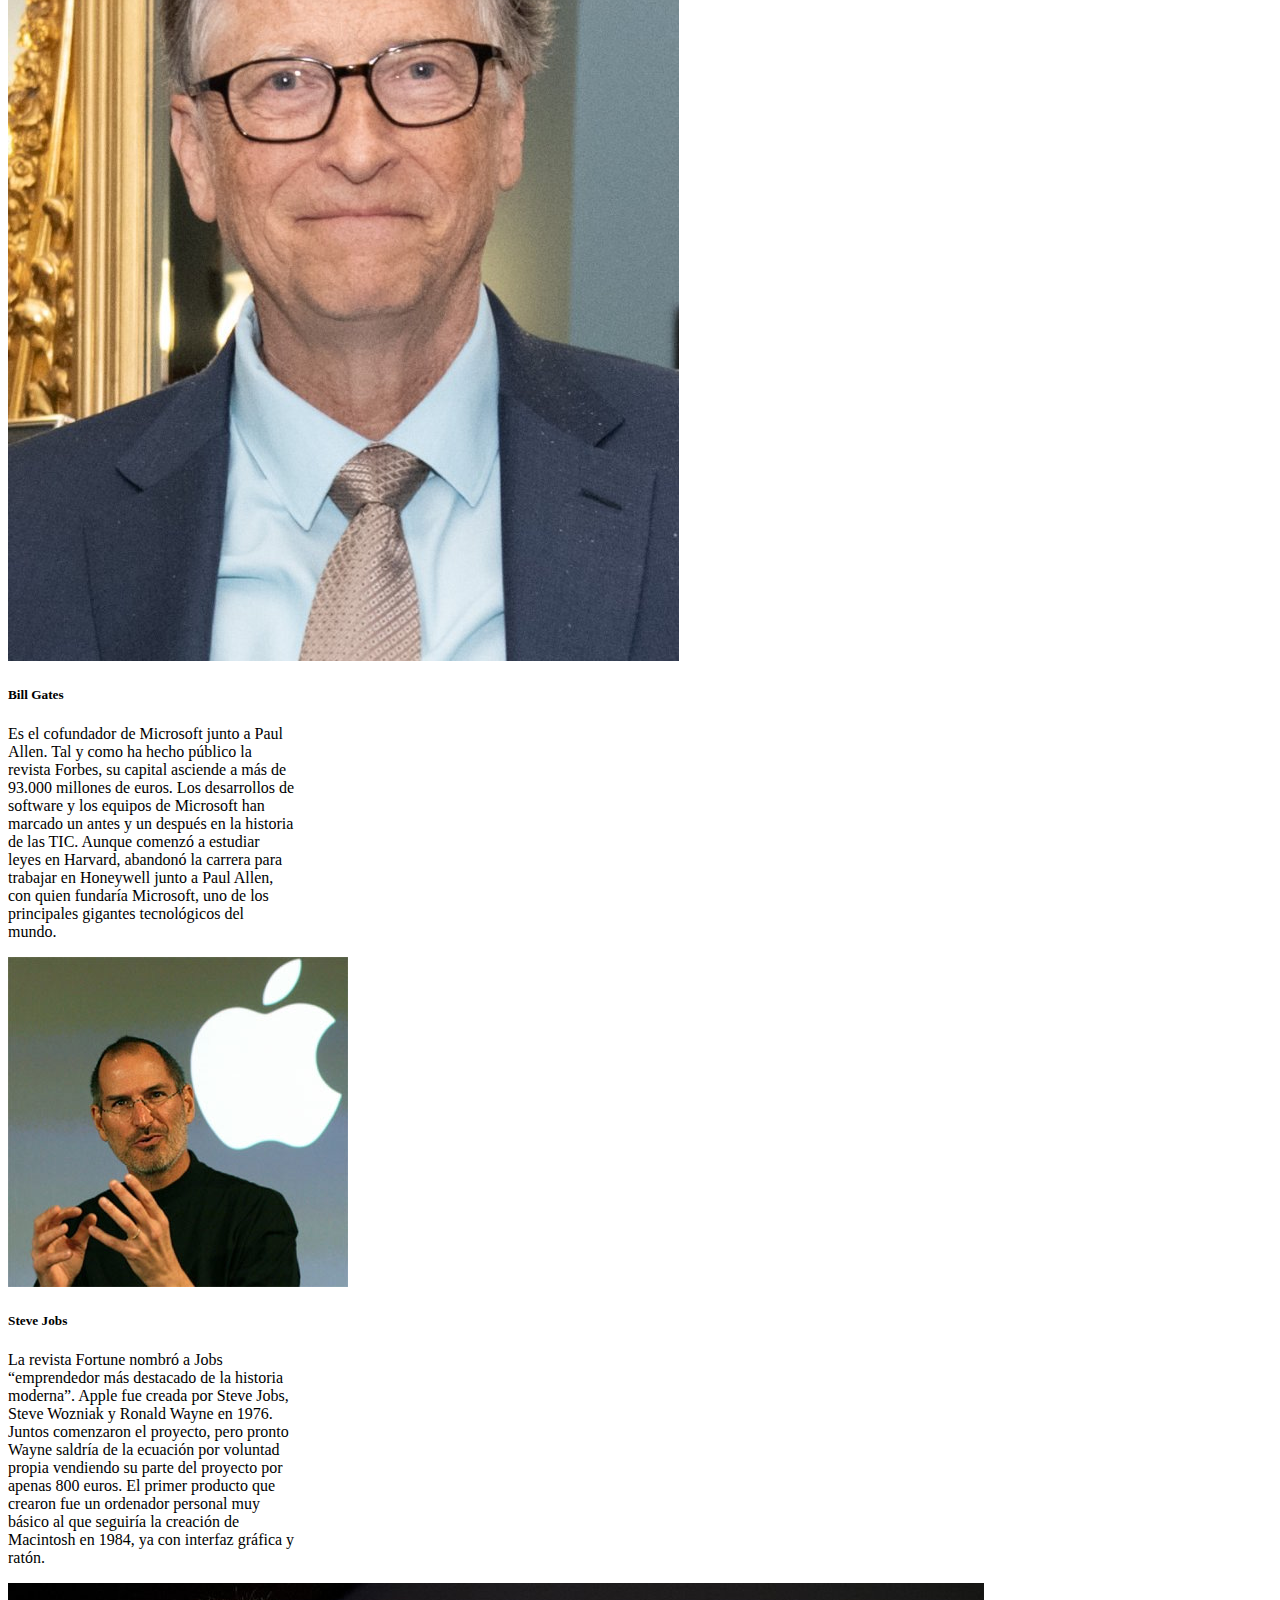
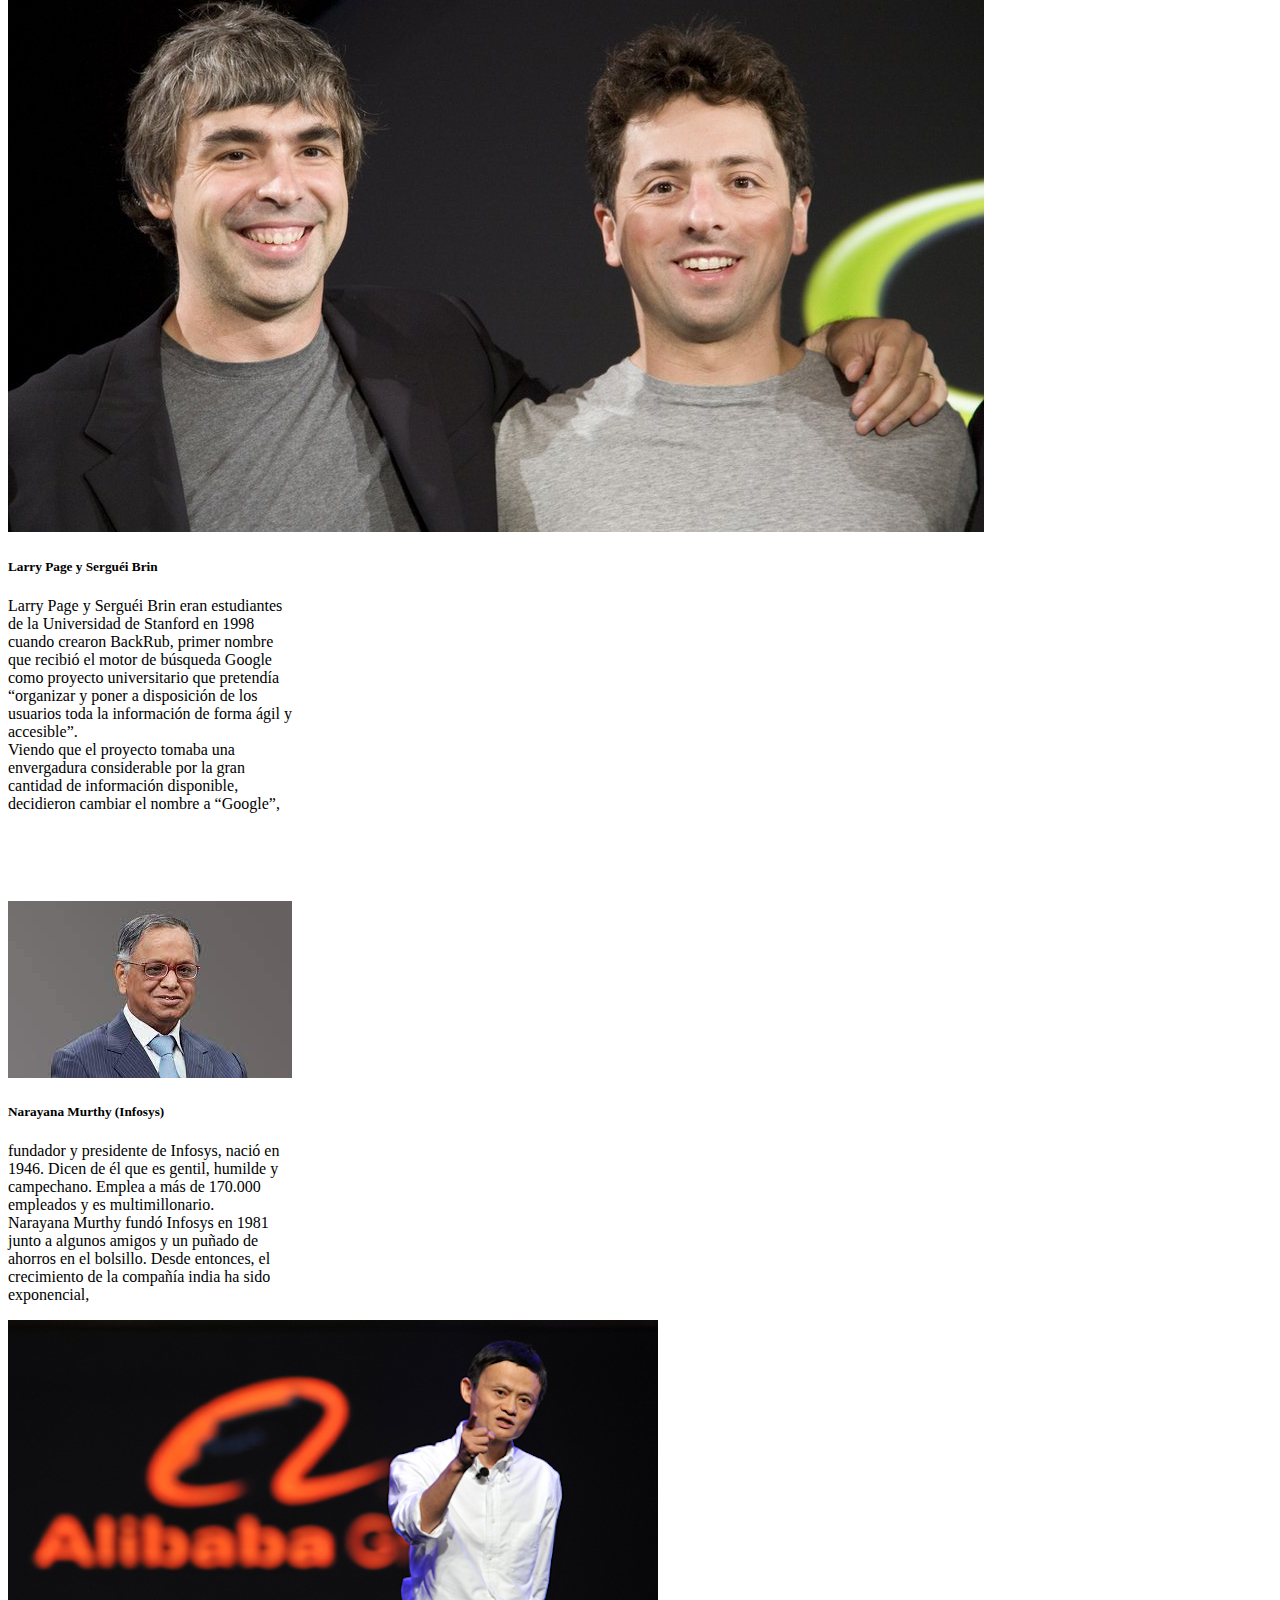
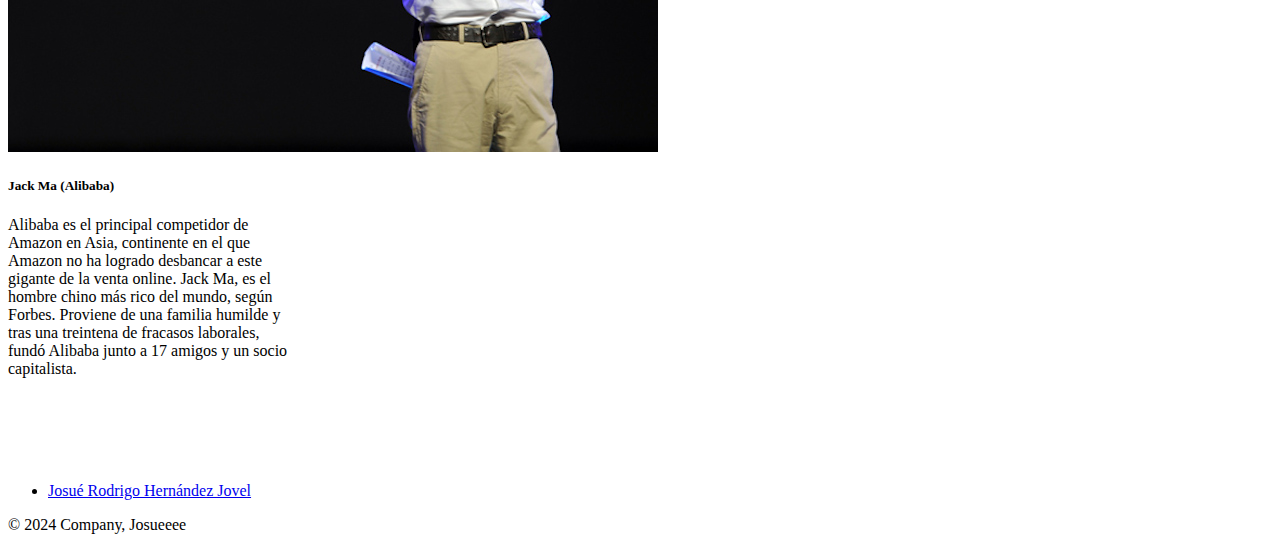
==== commit 16611026: "agregue pagina 2" ====
--- a/index.html
+++ b/index.html
@@ -19,6 +19,9 @@
             <ul class="navbar-nav me-auto mb-2 mb-lg-0">
               <li class="nav-item">
                 <a class="nav-link active" aria-current="page" href="./pages/pagina1.html">Empresas de software  <br>en El Salvador</a>
+              </li>
+              <li class="nav-item">
+                <a class="nav-link active" aria-current="page" href="./pages/pagina 2.html">Empresas de software  <br>en El Salvador</a>
               </li>
             </ul>
           </div>
@@ -139,6 +142,10 @@
       <div class="container">
         <div class="container text-center">
             <div class="row">
+             
+              <div class="col">
+                
+              </div>
               <div class="col">
                 <div class="card" style="width: 18rem;">
                     <img src="img/emprendedor9.jfif" class="card-img-top" alt="...">
@@ -162,6 +169,10 @@
                     </div>
                   </div>
               </div>
+              <div class="col">
+              
+              </div>
+              
               
             </div>
           </div><br><br><br><br>
@@ -170,17 +181,16 @@
 
     <script src="https://cdn.jsdelivr.net/npm/bootstrap@5.3.2/dist/js/bootstrap.bundle.min.js" integrity="sha384-C6RzsynM9kWDrMNeT87bh95OGNyZPhcTNXj1NW7RuBCsyN/o0jlpcV8Qyq46cDfL" crossorigin="anonymous"></script>
 
-    <div class="container">
+   
+      
         <footer class="py-3 my-4">
-          <ul class="nav justify-content-center border-bottom pb-3 mb-3">
-            <li class="nav-item"><a href="#" class="nav-link px-2 text-muted">Home</a></li>
-            <li class="nav-item"><a href="#" class="nav-link px-2 text-muted">Features</a></li>
-            <li class="nav-item"><a href="#" class="nav-link px-2 text-muted">Pricing</a></li>
-            <li class="nav-item"><a href="#" class="nav-link px-2 text-muted">FAQs</a></li>
-            <li class="nav-item"><a href="#" class="nav-link px-2 text-muted">About</a></li>
-          </ul>
-          <p class="text-center text-muted">© 2022 Company, Inc</p>
-        </footer>
-      </div>
+            <ul class="nav justify-content-center border-bottom pb-3 mb-3">
+              <li class="nav-item"><a href="#" class="nav-link px-2 text-muted">Josué Rodrigo Hernández Jovel</a></li>
+            </ul>
+            <p class="text-center text-muted">© 2024 Company, Josueeee</p>
+          </footer>
+
+    
+      
 </body>
 </html>--- a/style.css
+++ b/style.css
@@ -1,3 +1,23 @@
-#body{
-    background: black;
-}+#tituloEmpresa{
+
+    text-align: center;
+
+}
+
+.container1{
+   
+    position:fixed;
+    width: 100%;
+    height: 200px;
+    bottom: 0;
+    background-color: brown;
+    color: black;
+    text-align: center;
+    margin-bottom: 0;
+}
+
+.container{
+    align-items: center;
+}
+
+
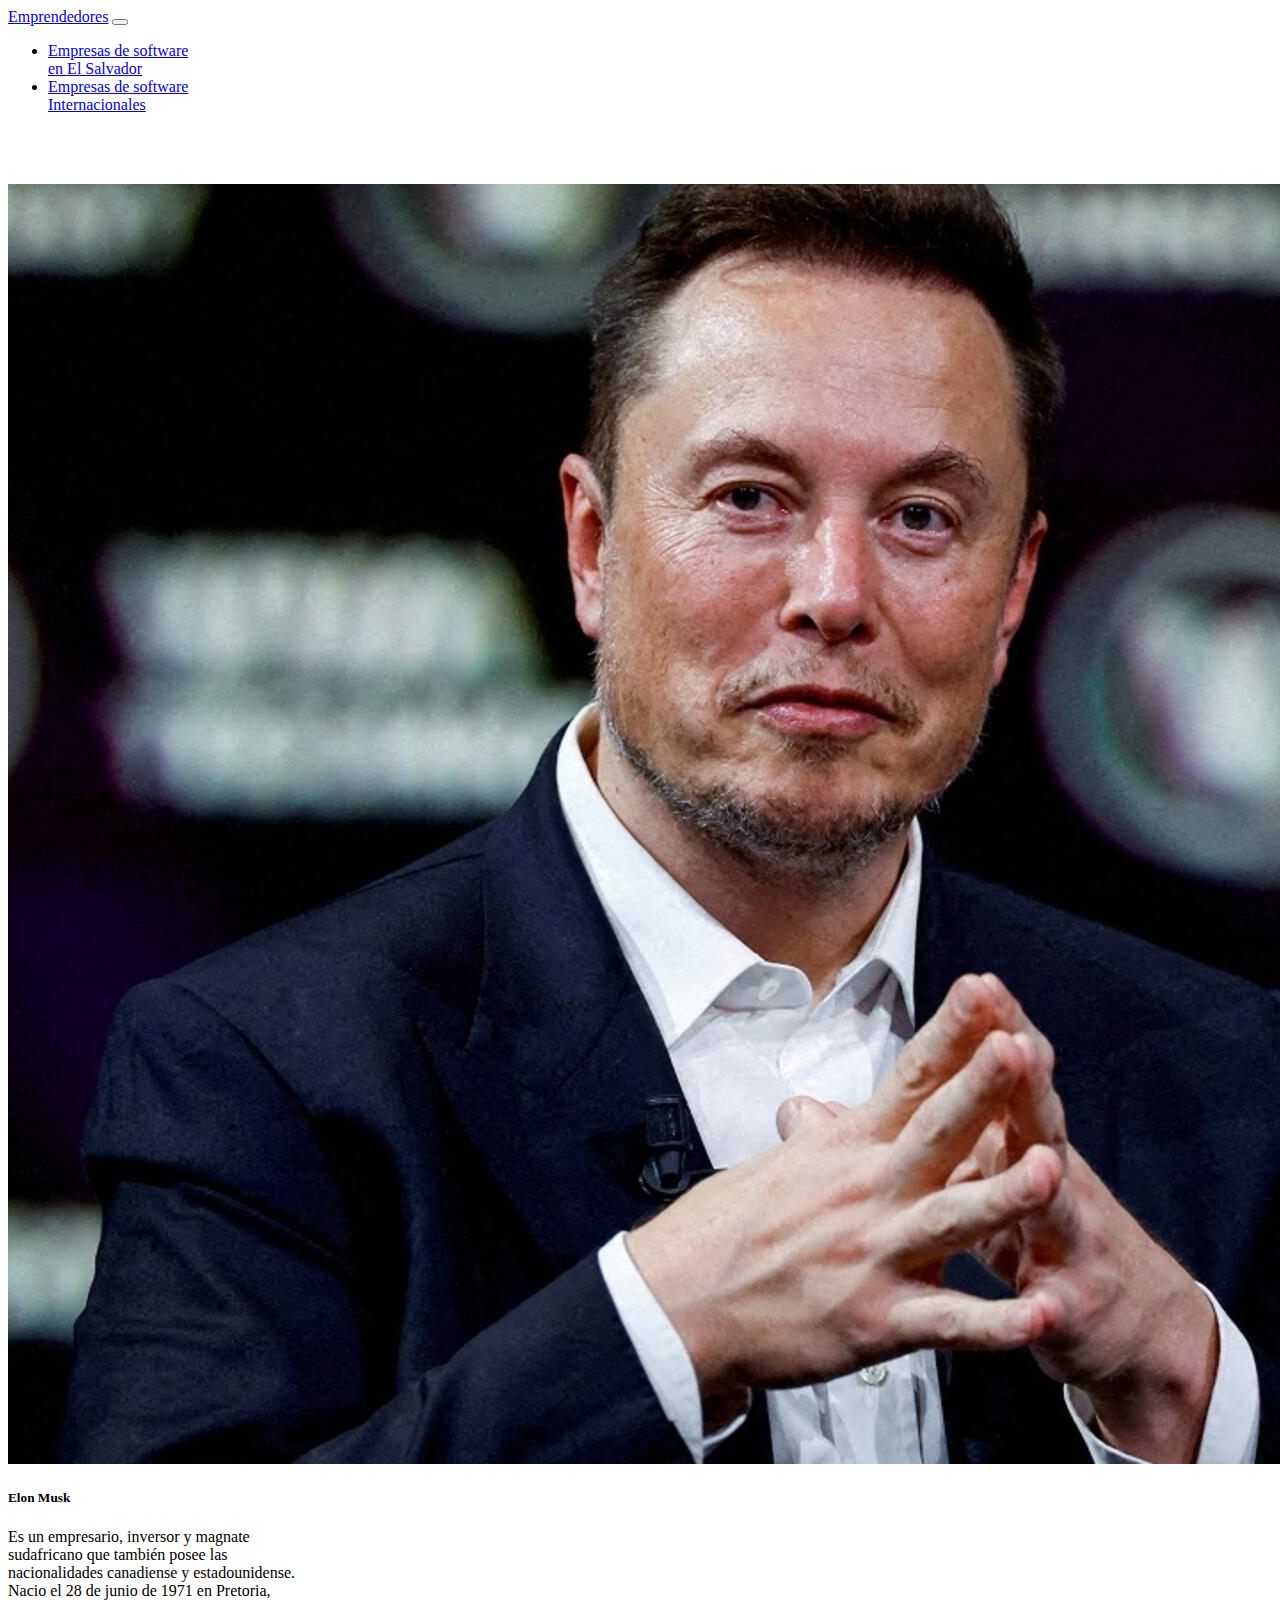
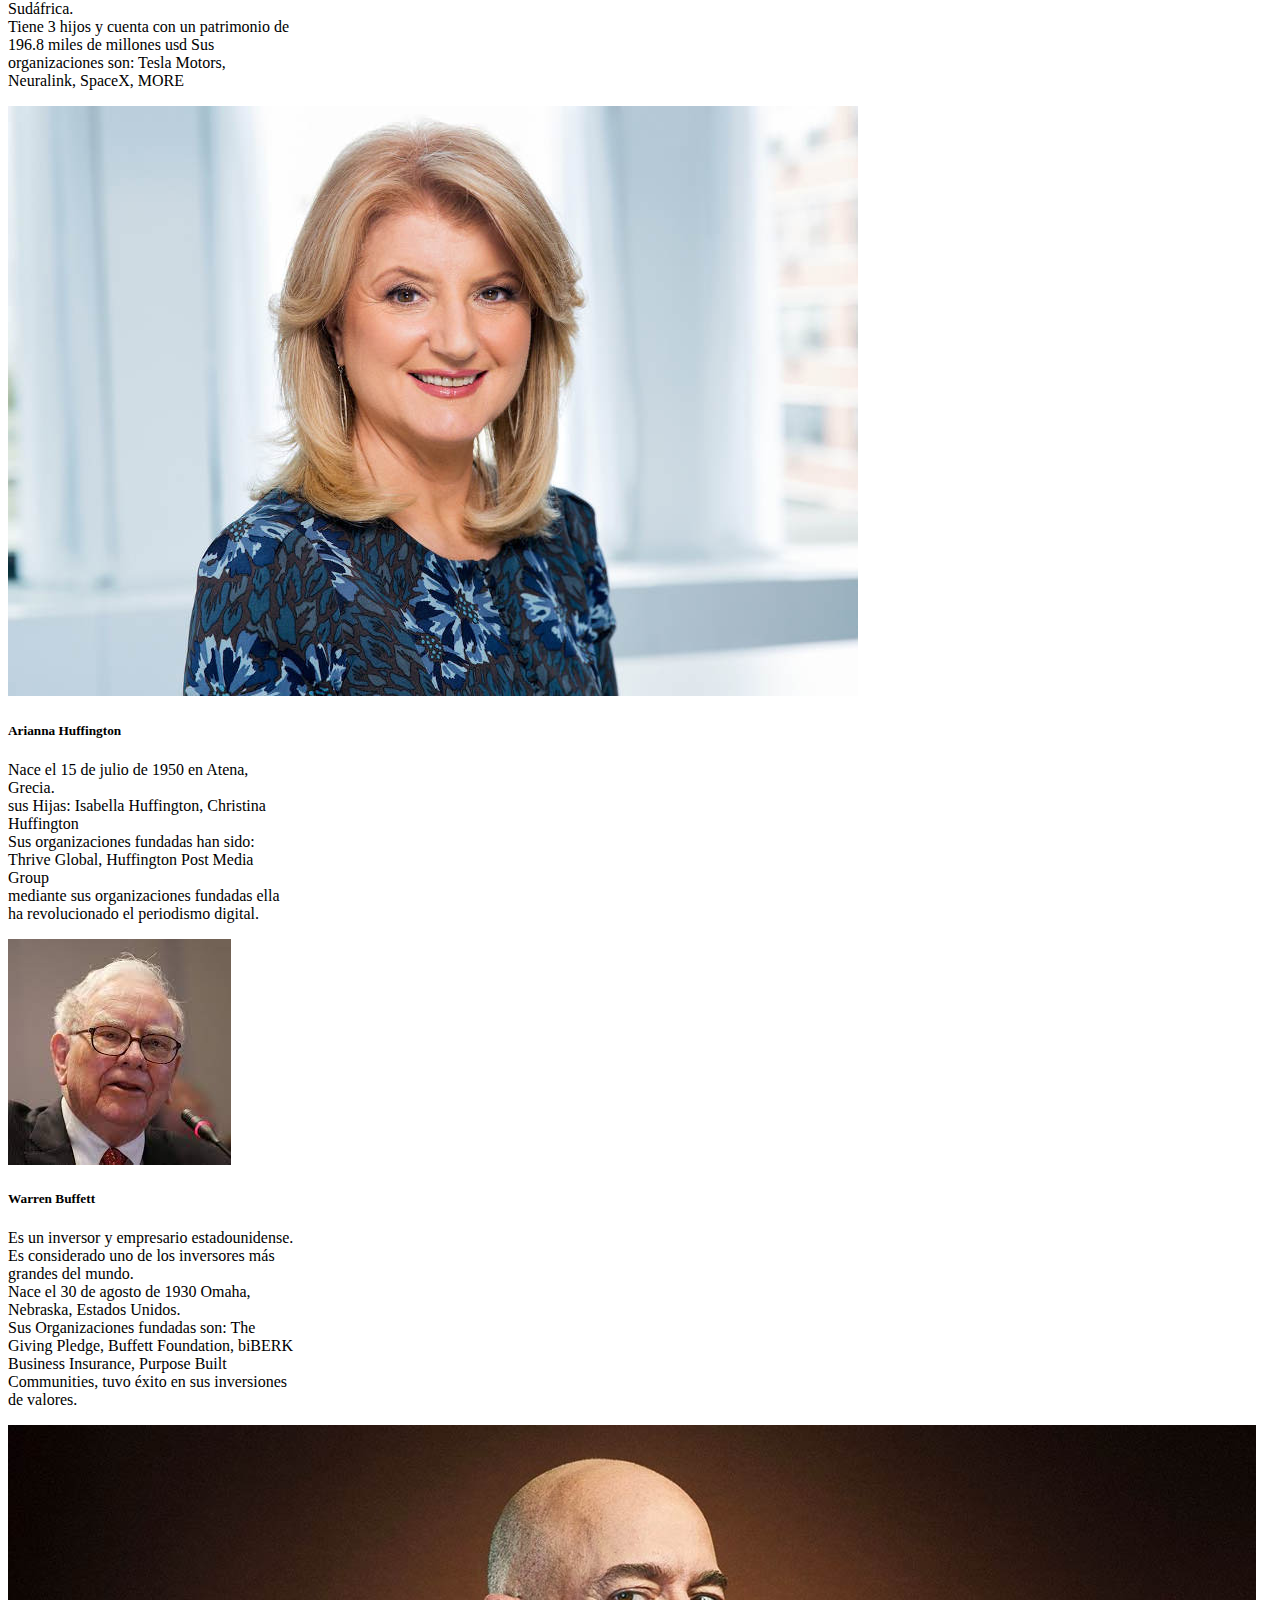
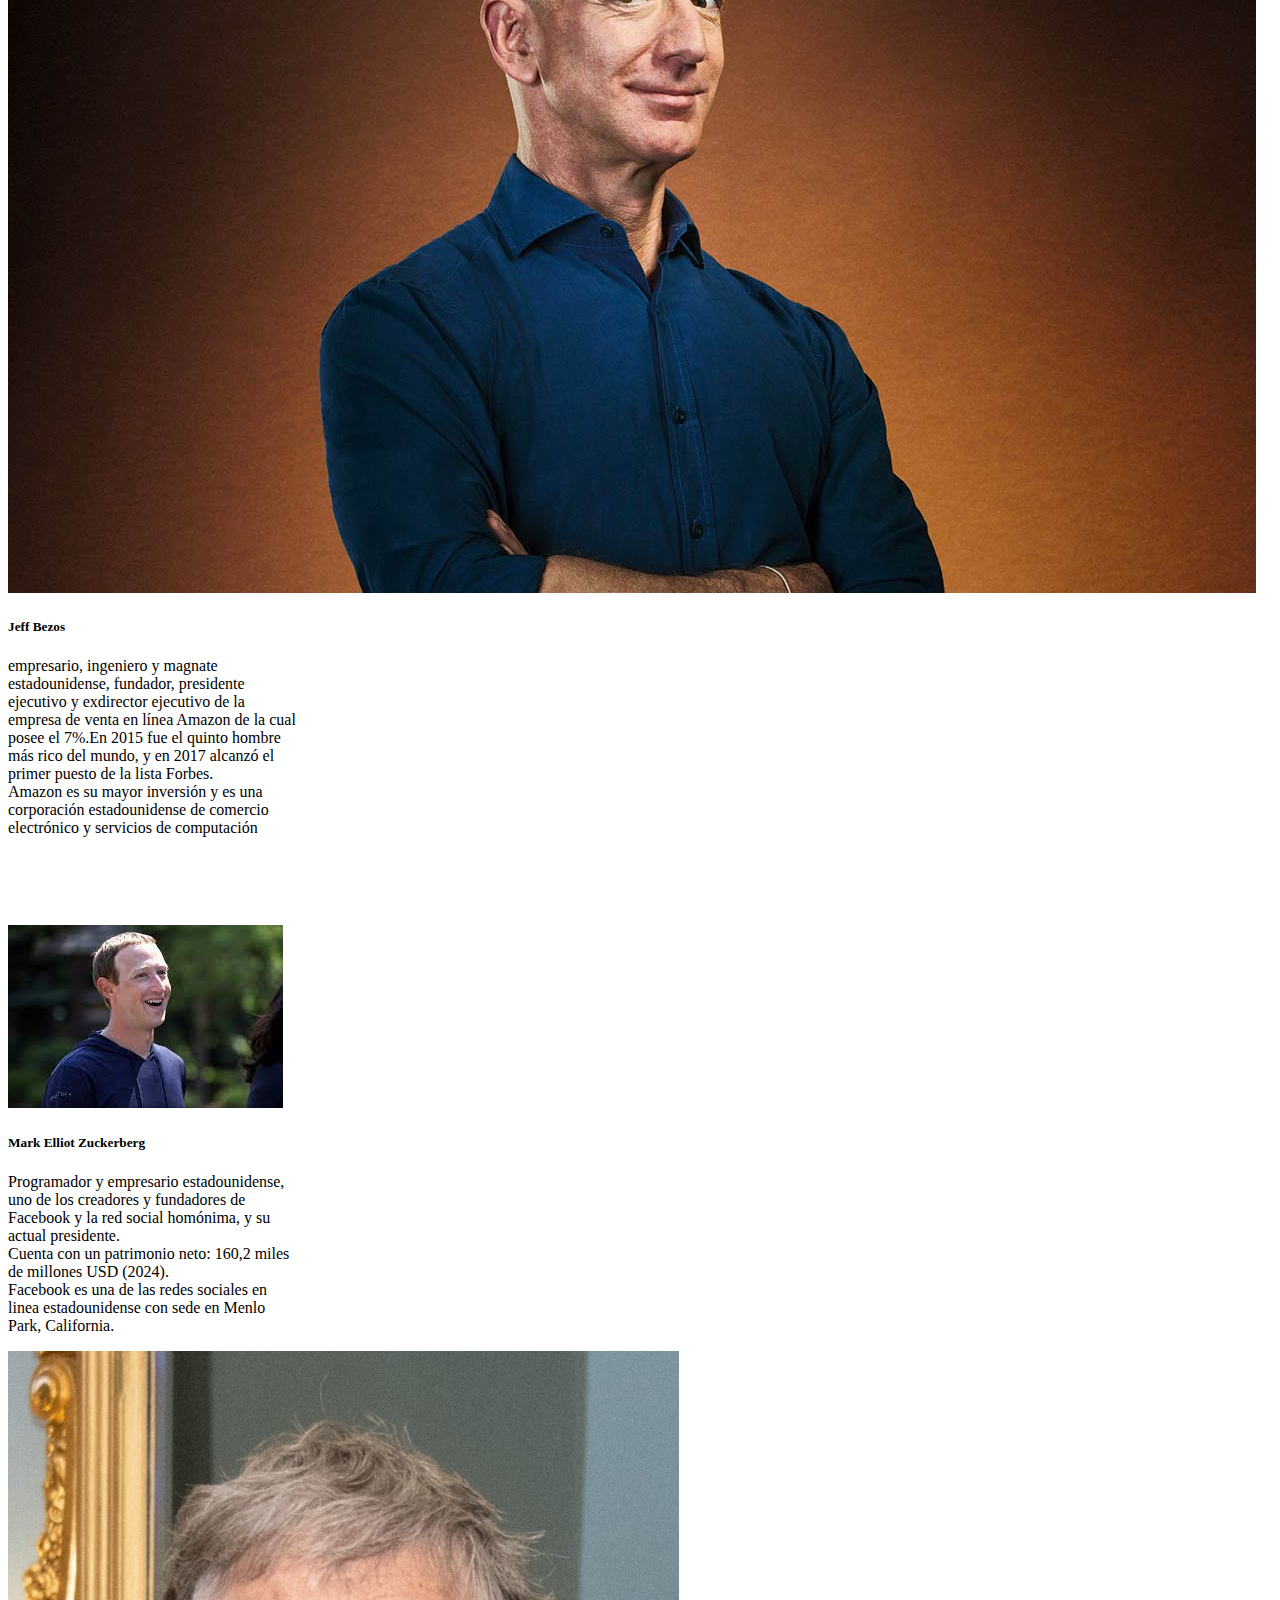
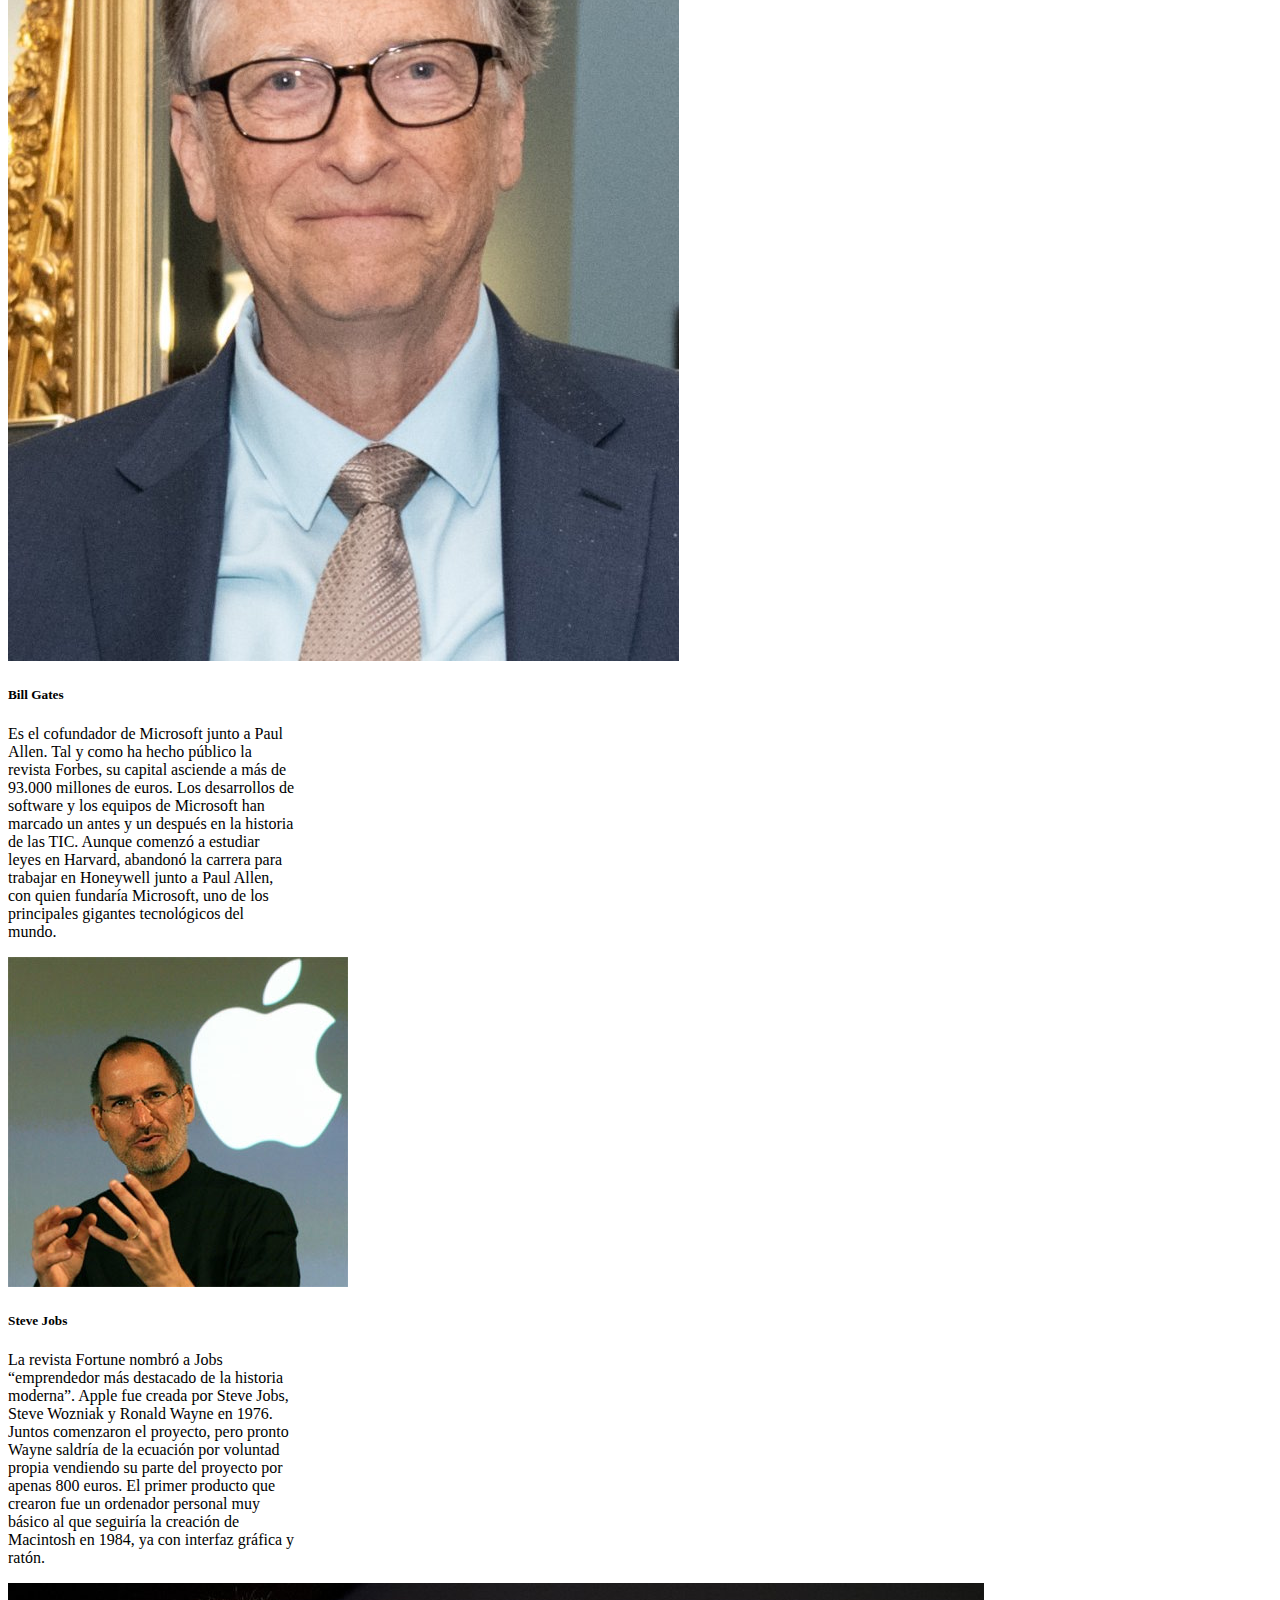
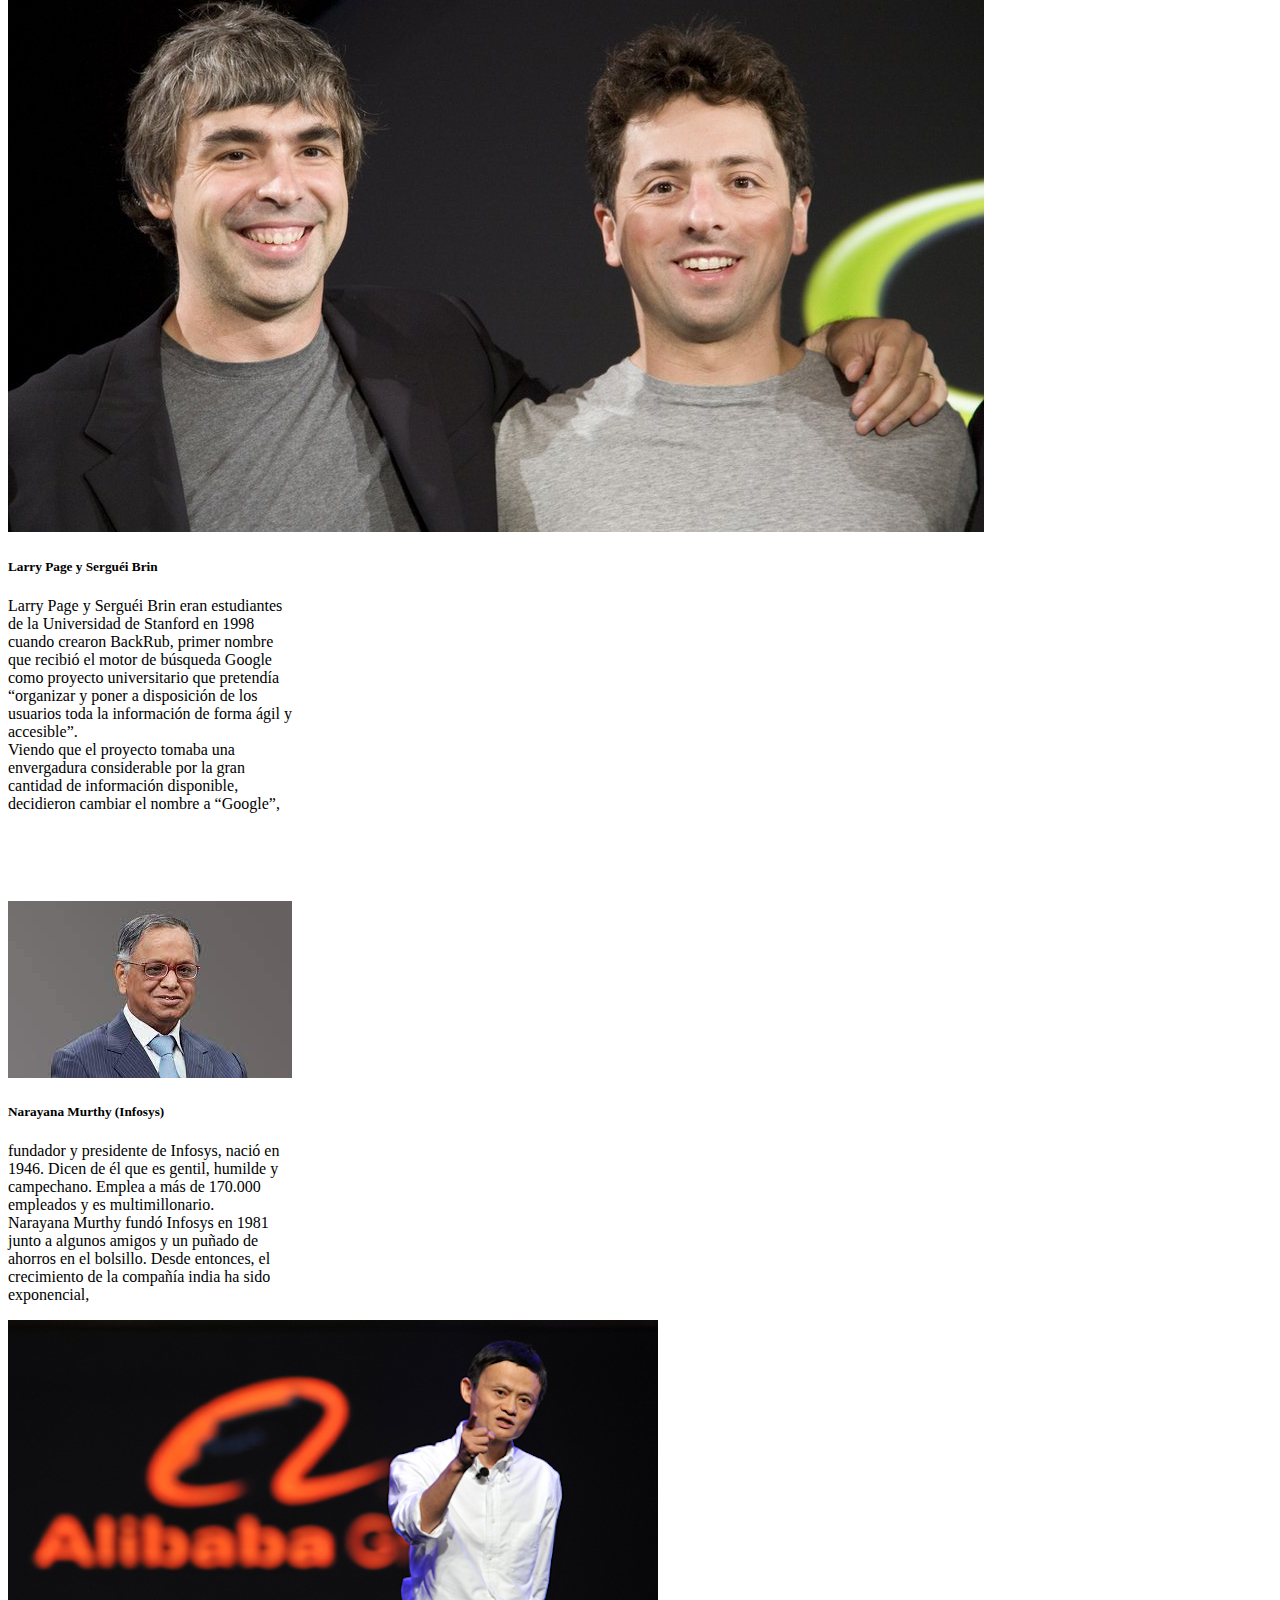
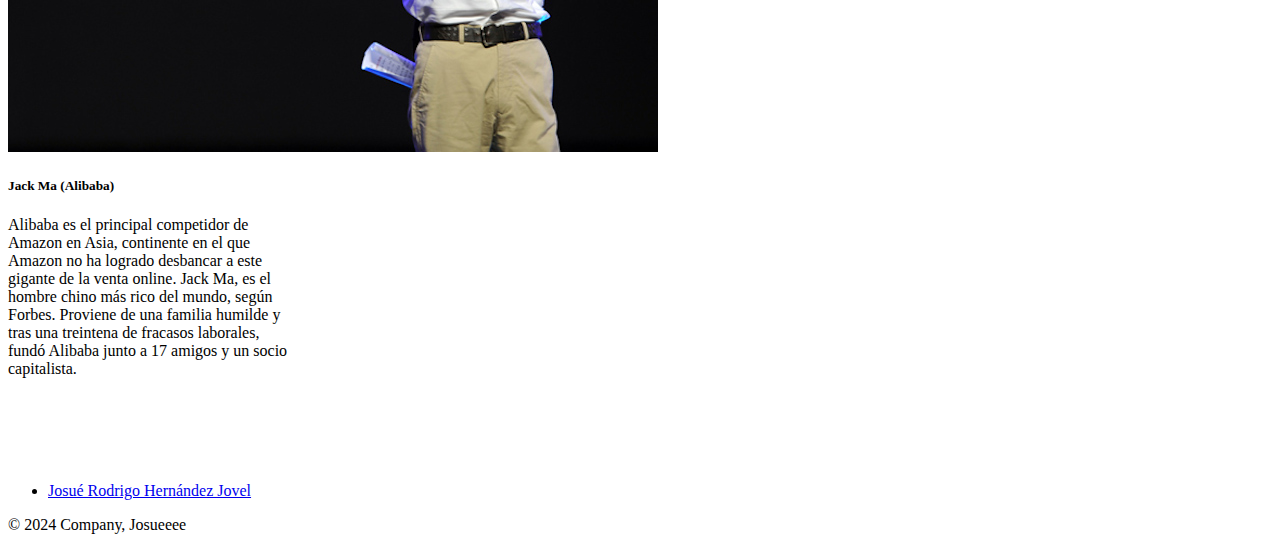
==== commit 0570ee54: "empresas salvadoreñas" ====
--- a/index.html
+++ b/index.html
@@ -21,7 +21,7 @@
                 <a class="nav-link active" aria-current="page" href="./pages/pagina1.html">Empresas de software  <br>en El Salvador</a>
               </li>
               <li class="nav-item">
-                <a class="nav-link active" aria-current="page" href="./pages/pagina 2.html">Empresas de software  <br>en El Salvador</a>
+                <a class="nav-link active" aria-current="page" href="./pages/pagina 2.html">Empresas de software  <br>Internacionales</a>
               </li>
             </ul>
           </div>
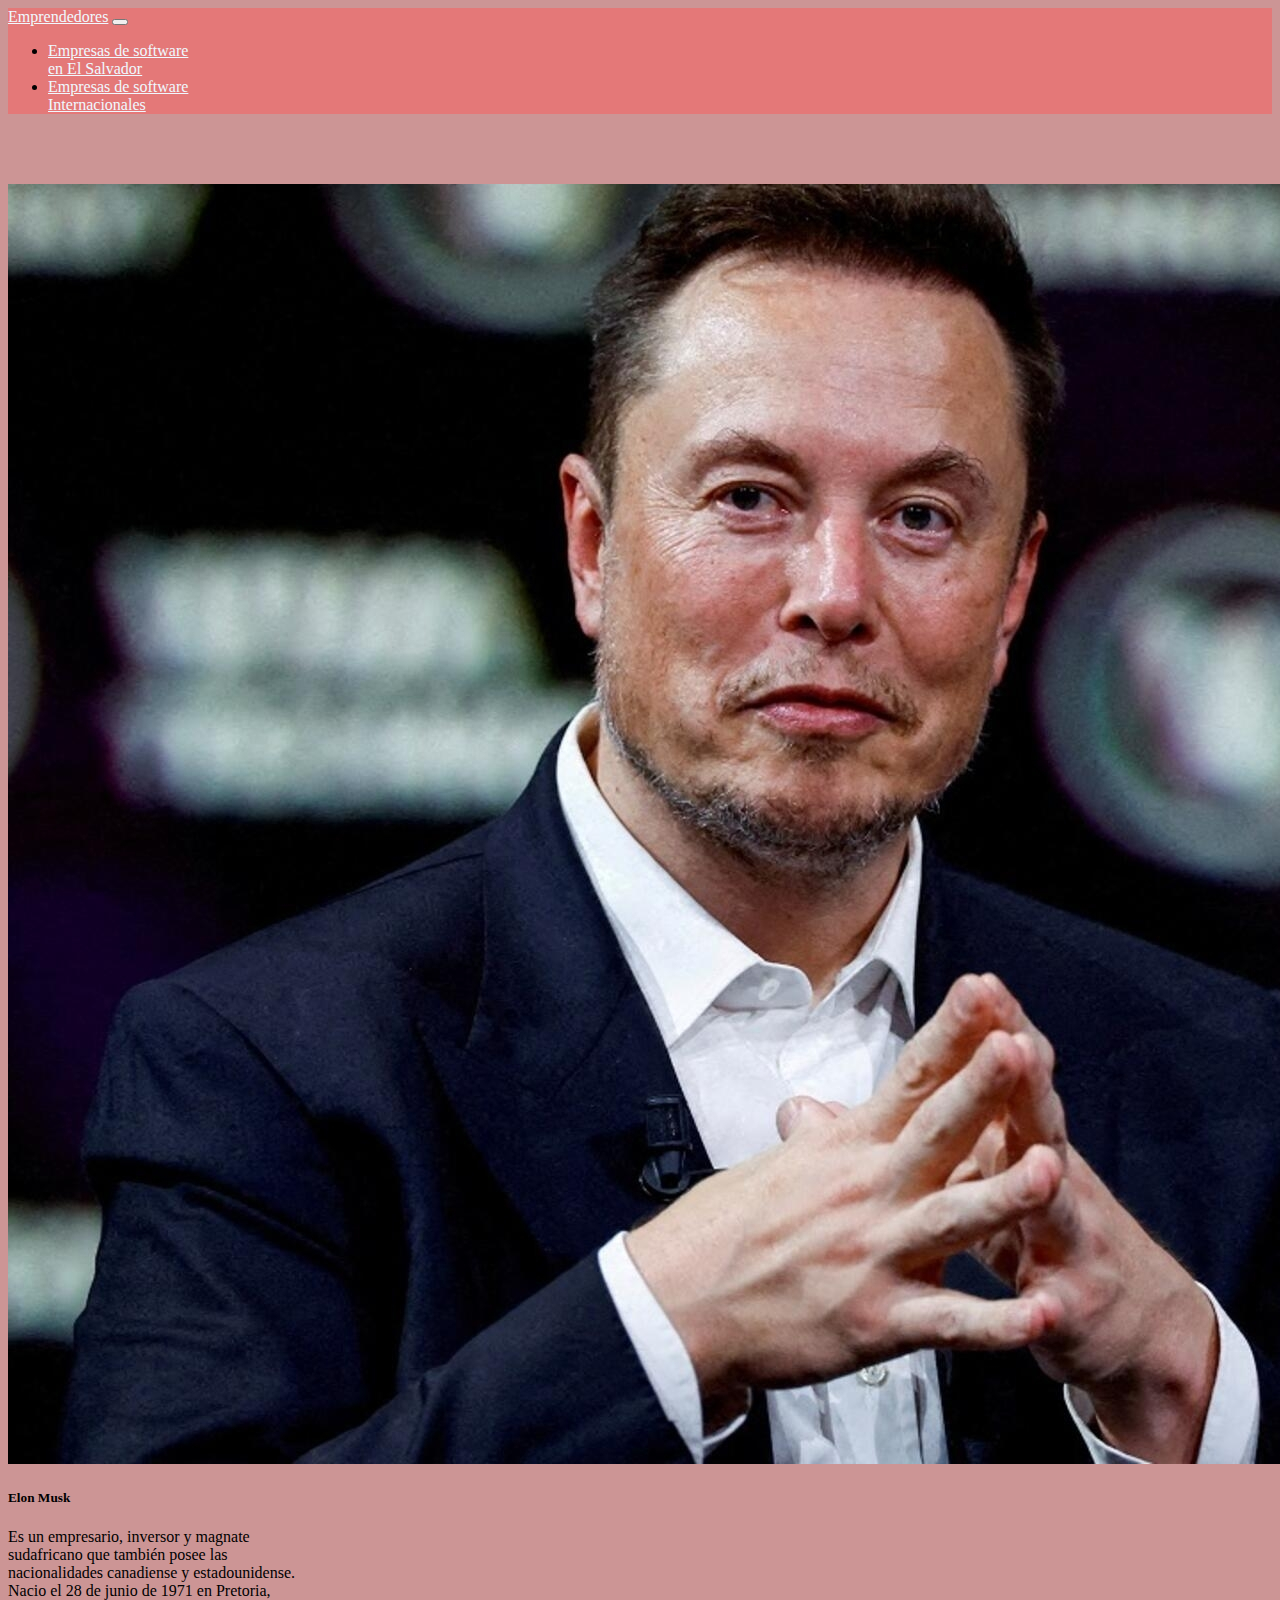
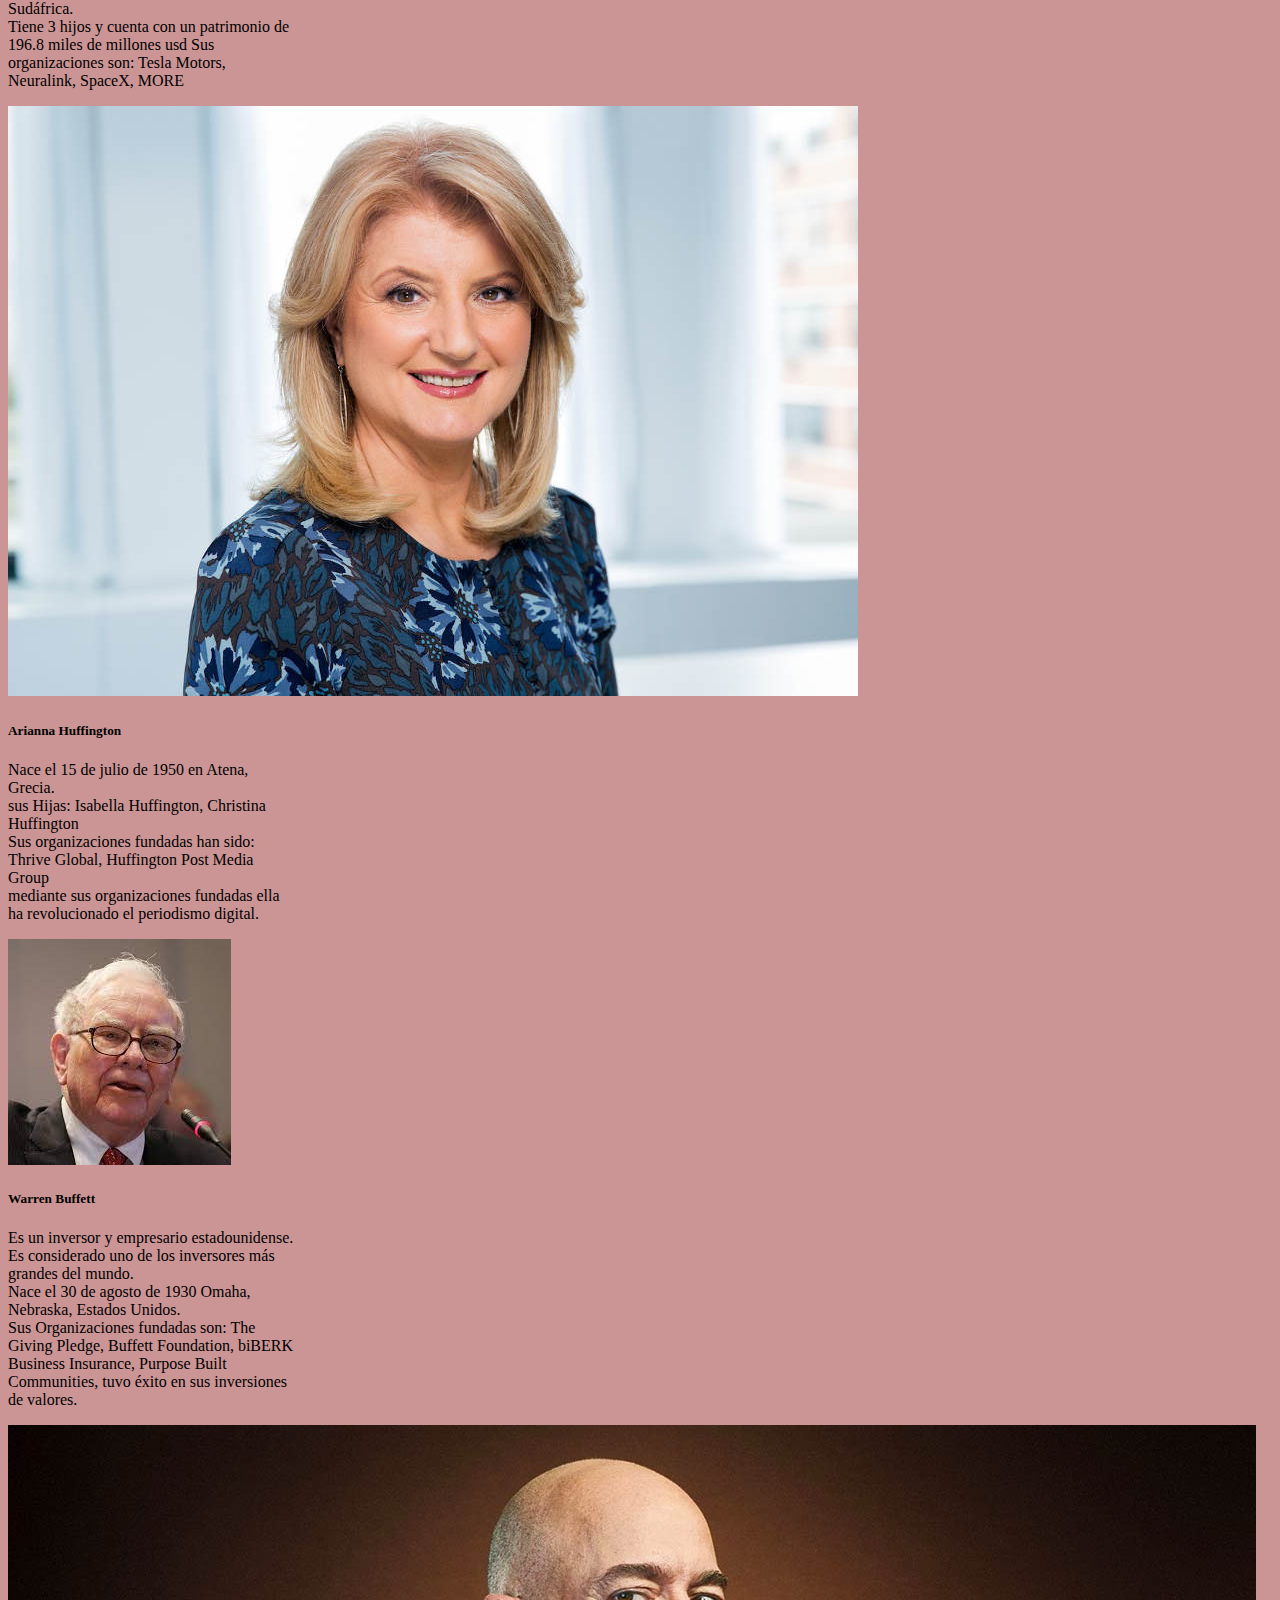
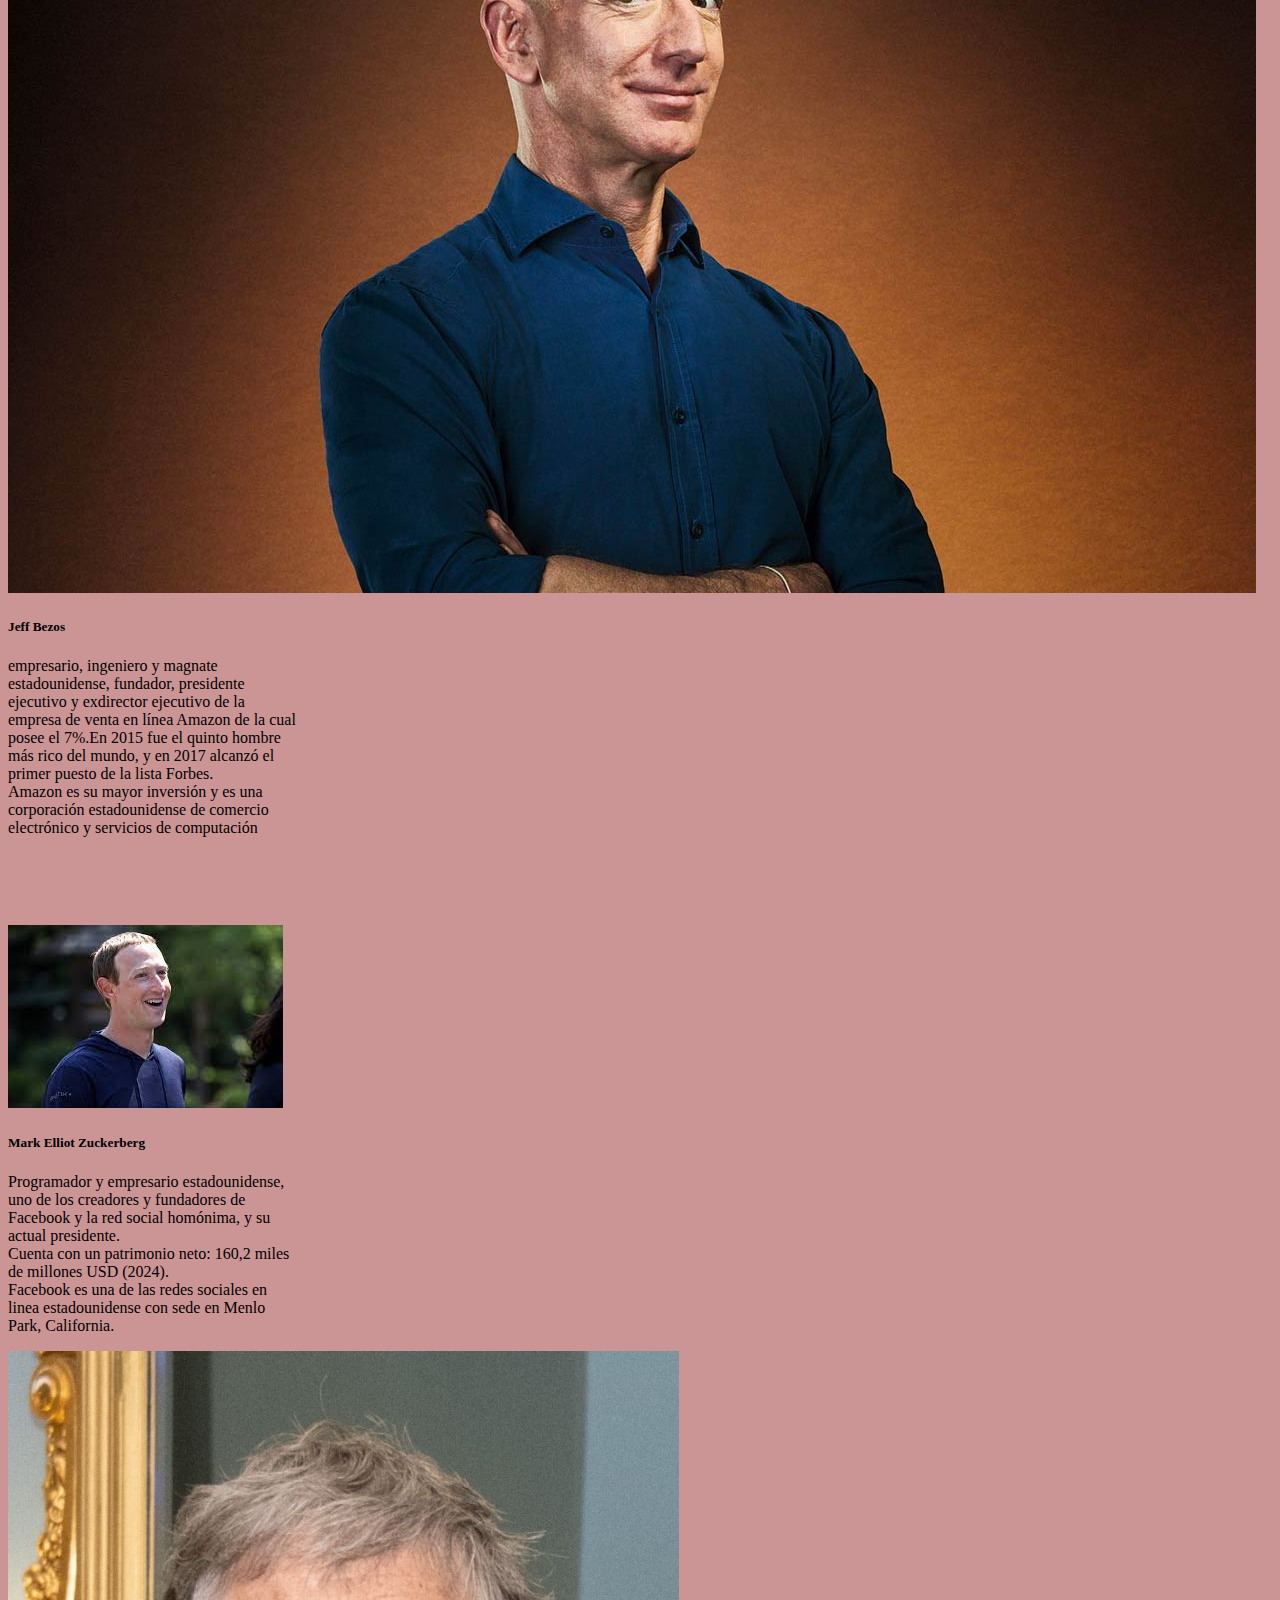
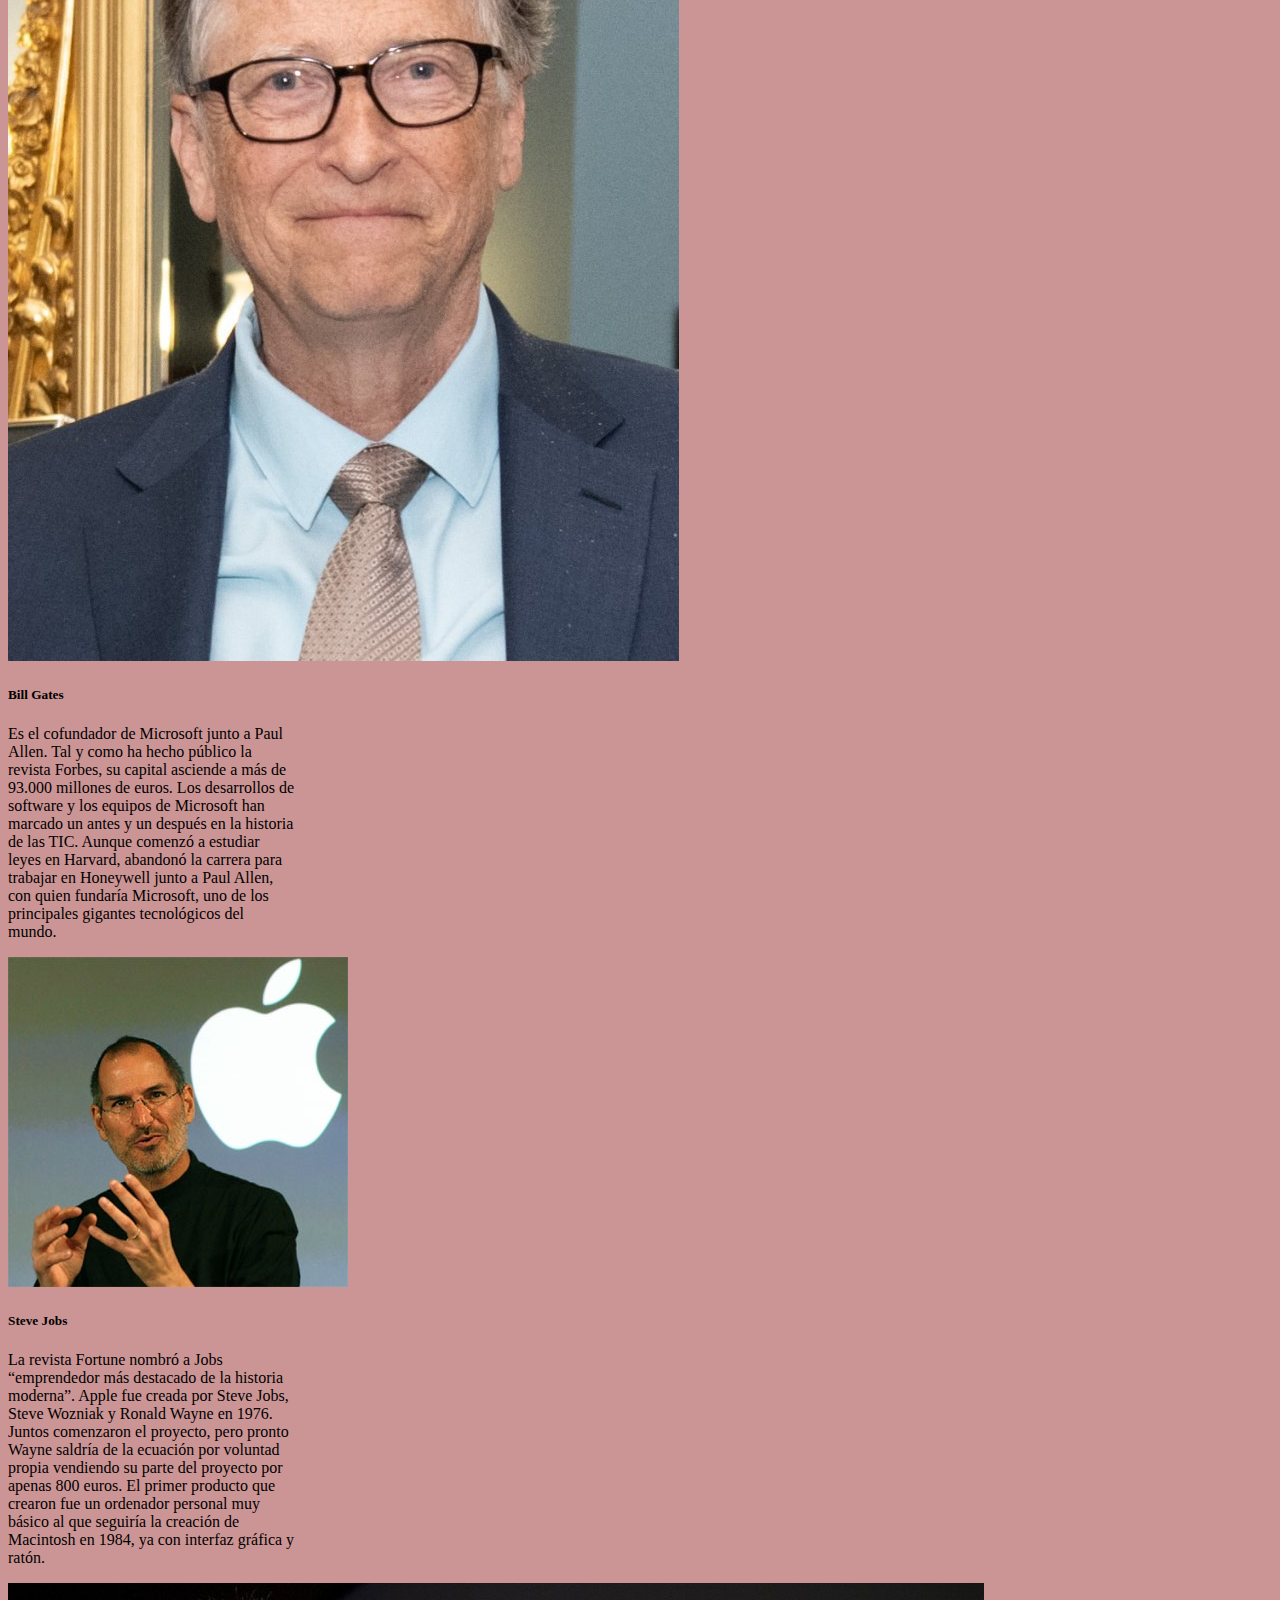
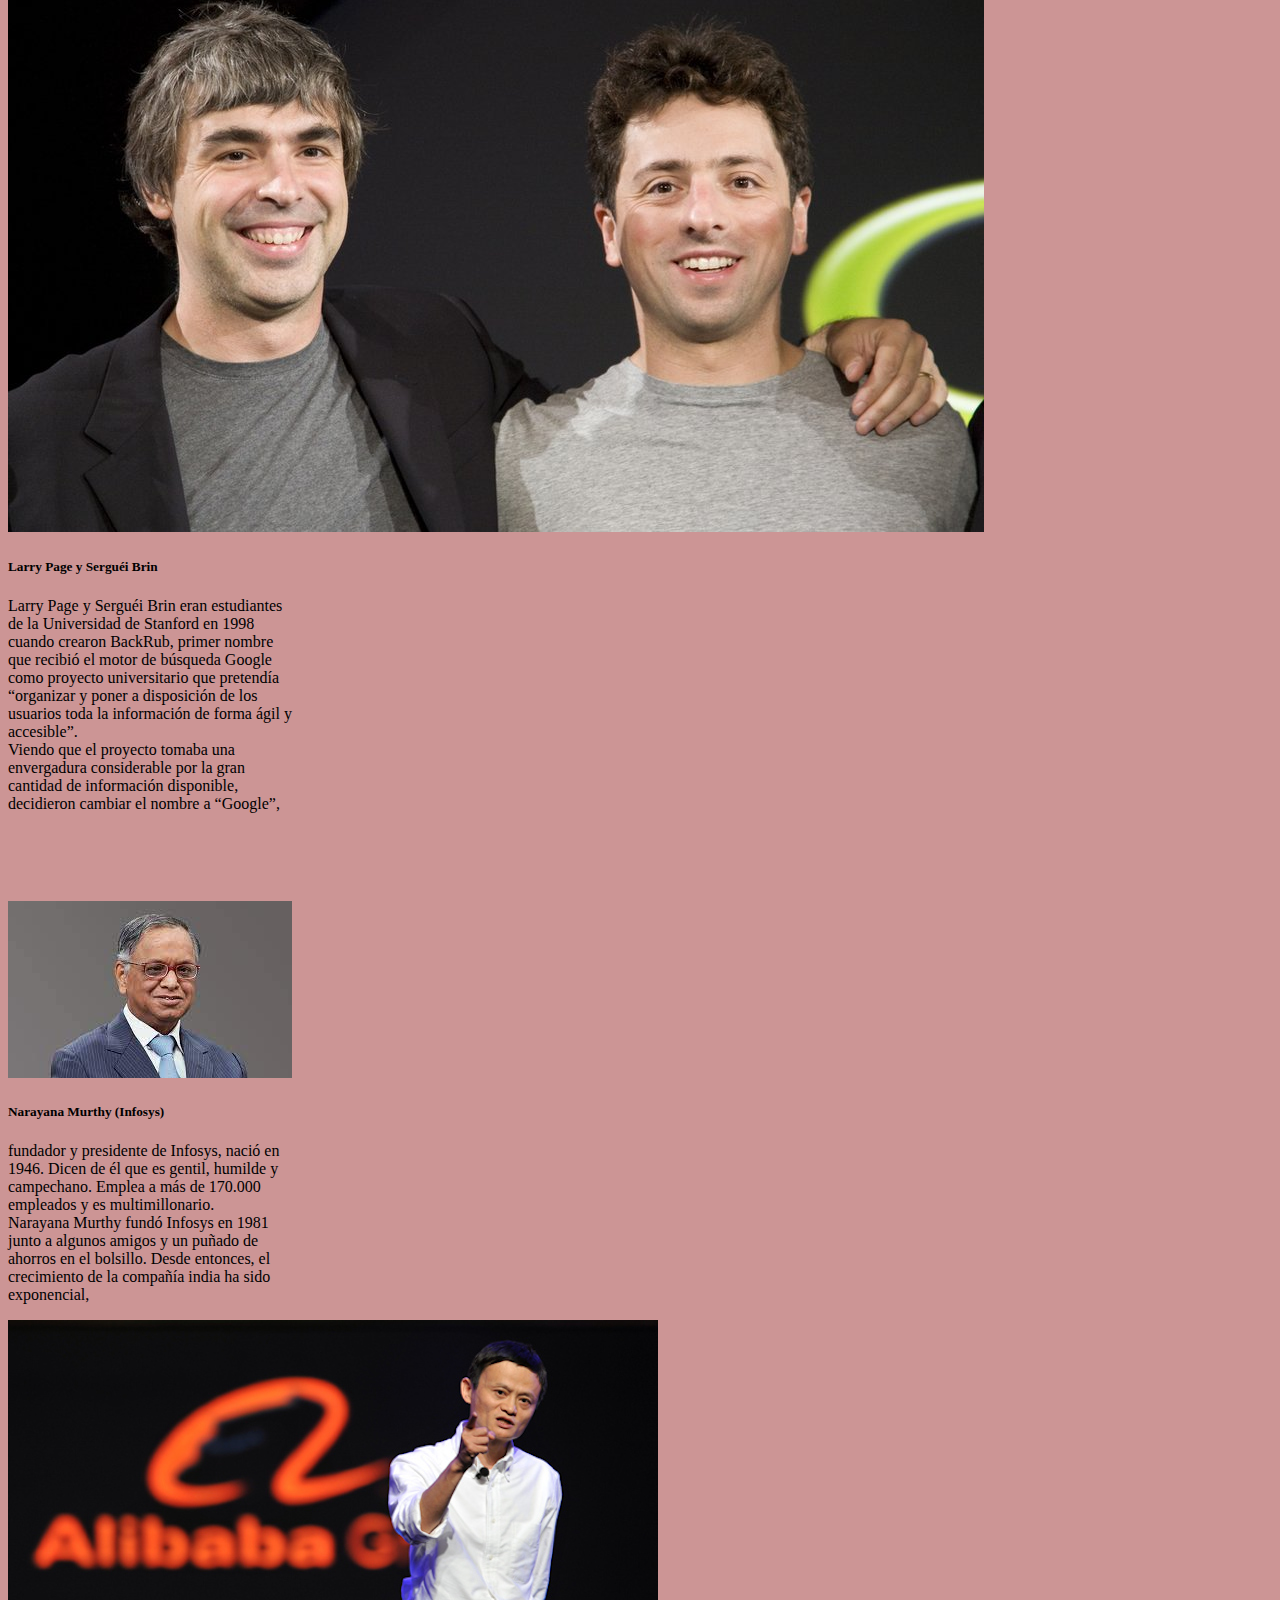
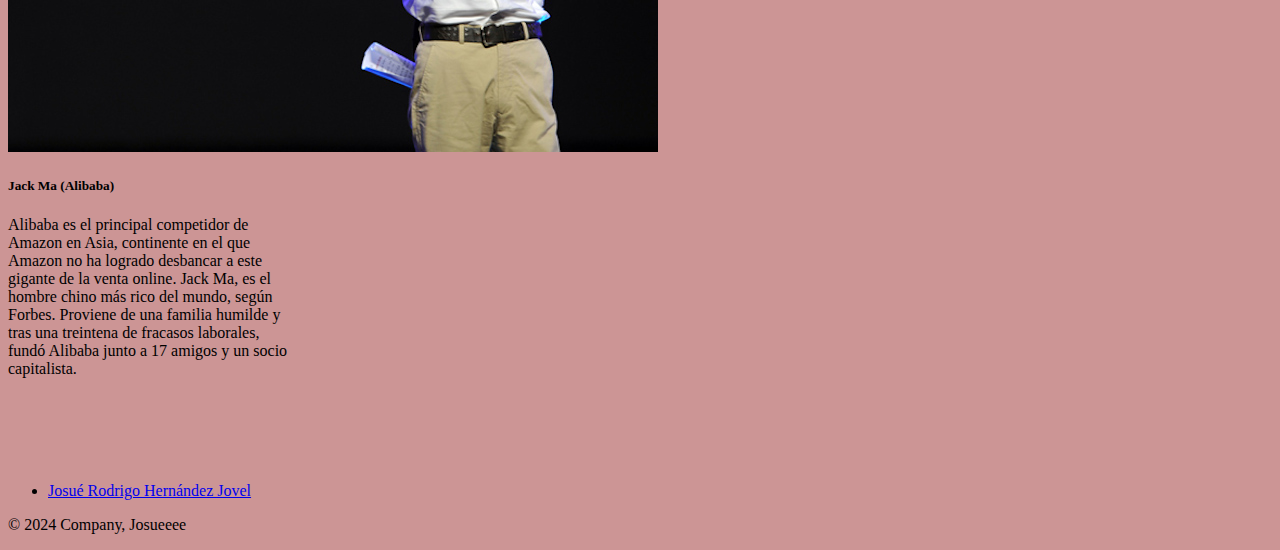
==== commit 4edec0f9: "muchos cambios" ====
--- a/index.html
+++ b/index.html
@@ -9,7 +9,7 @@
 </head>
 <body>
 
-    <nav class="navbar navbar-expand-lg bg-body-tertiary">
+    <nav class="navbar navbar-expand-lg">
         <div class="container-fluid">
           <a class="navbar-brand" href="#">Emprendedores</a>
           <button class="navbar-toggler" type="button" data-bs-toggle="collapse" data-bs-target="#navbarSupportedContent" aria-controls="navbarSupportedContent" aria-expanded="false" aria-label="Toggle navigation">
--- a/style.css
+++ b/style.css
@@ -1,3 +1,6 @@
+*{
+    font-family:'Times New Roman', Times, serif;
+}
 #tituloEmpresa{
 
     text-align: center;
@@ -21,3 +24,30 @@
 }
 
 
+
+#tituloEmpresa{
+    color: rgb(255, 255, 255);
+}
+
+
+body{
+    background-color: rgb(204, 149, 149);
+}
+
+.navbar{
+    background-color: rgb(228, 120, 120);
+
+}
+
+.navbar a{
+    color: aliceblue !important;
+}
+
+a:hover{
+    background-color: rgb(230, 100, 100);
+}
+
+
+#footer ul li p{
+    color: white;
+}
